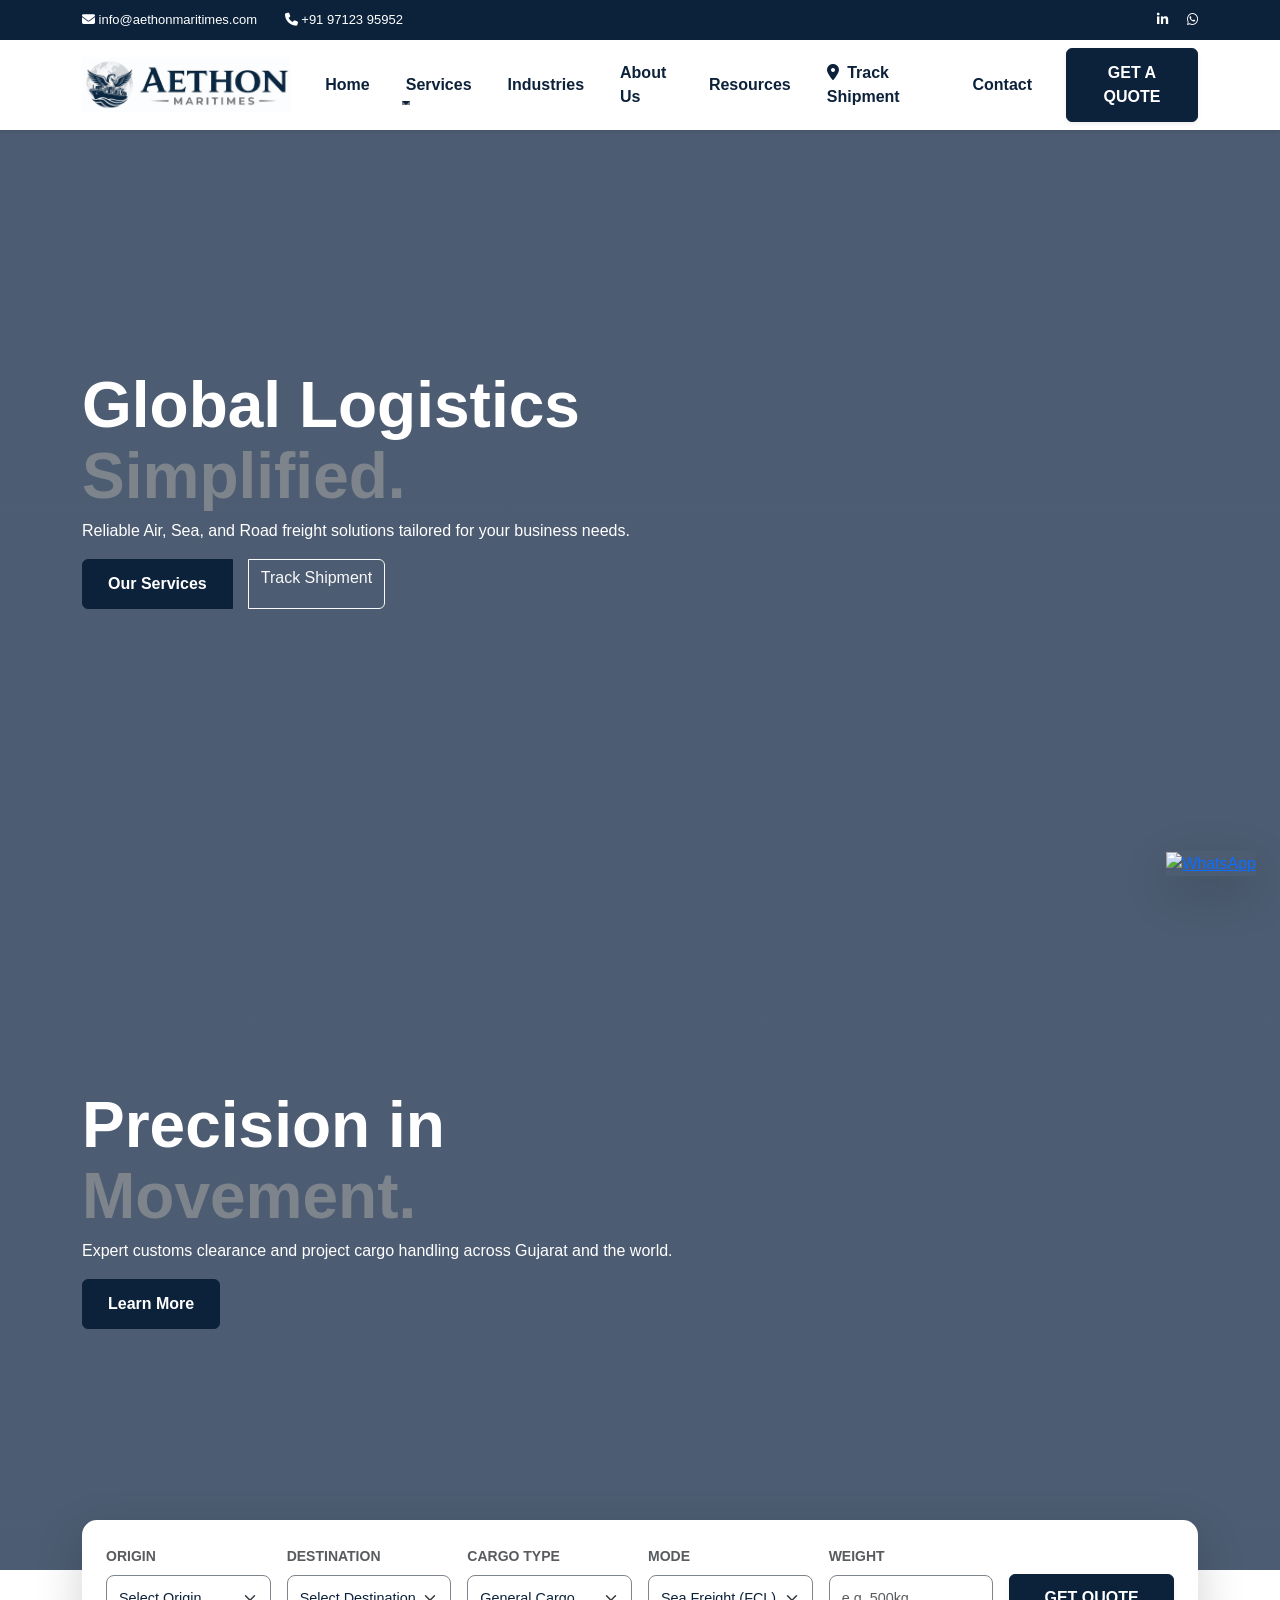
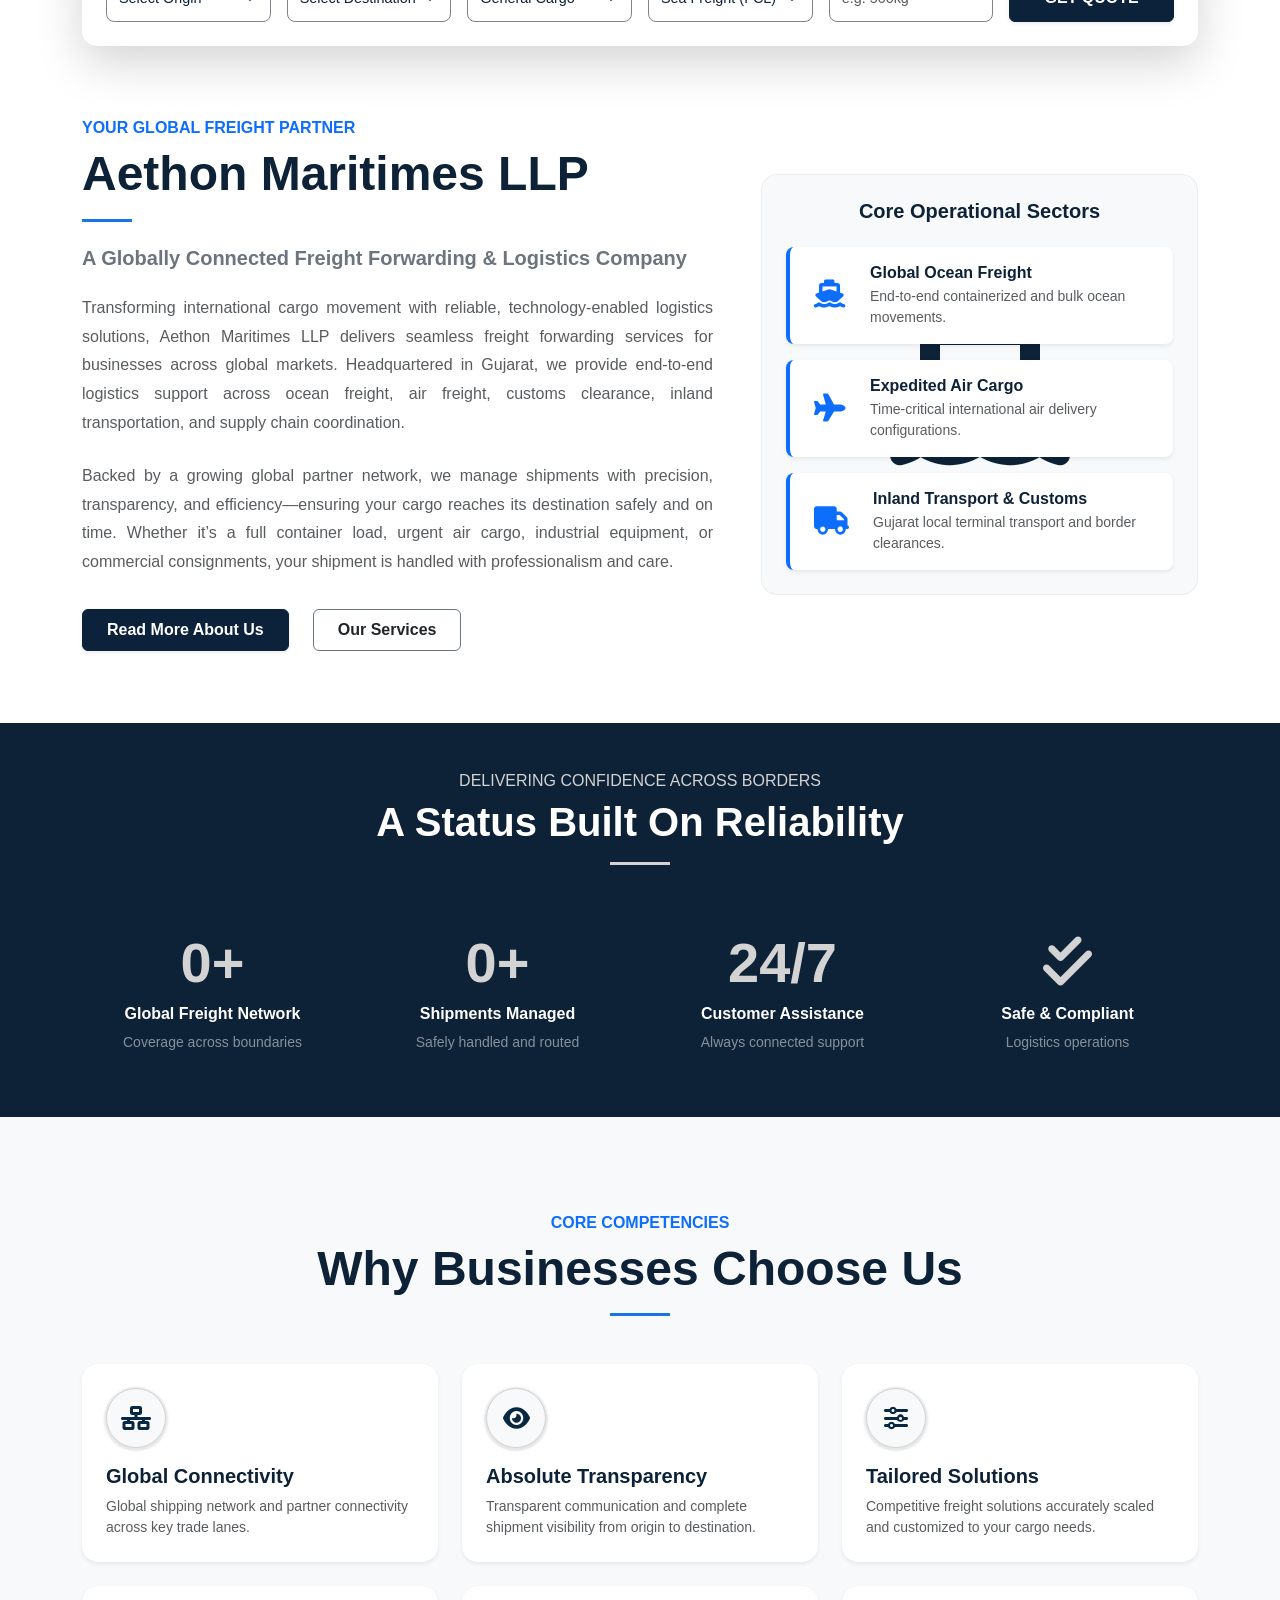
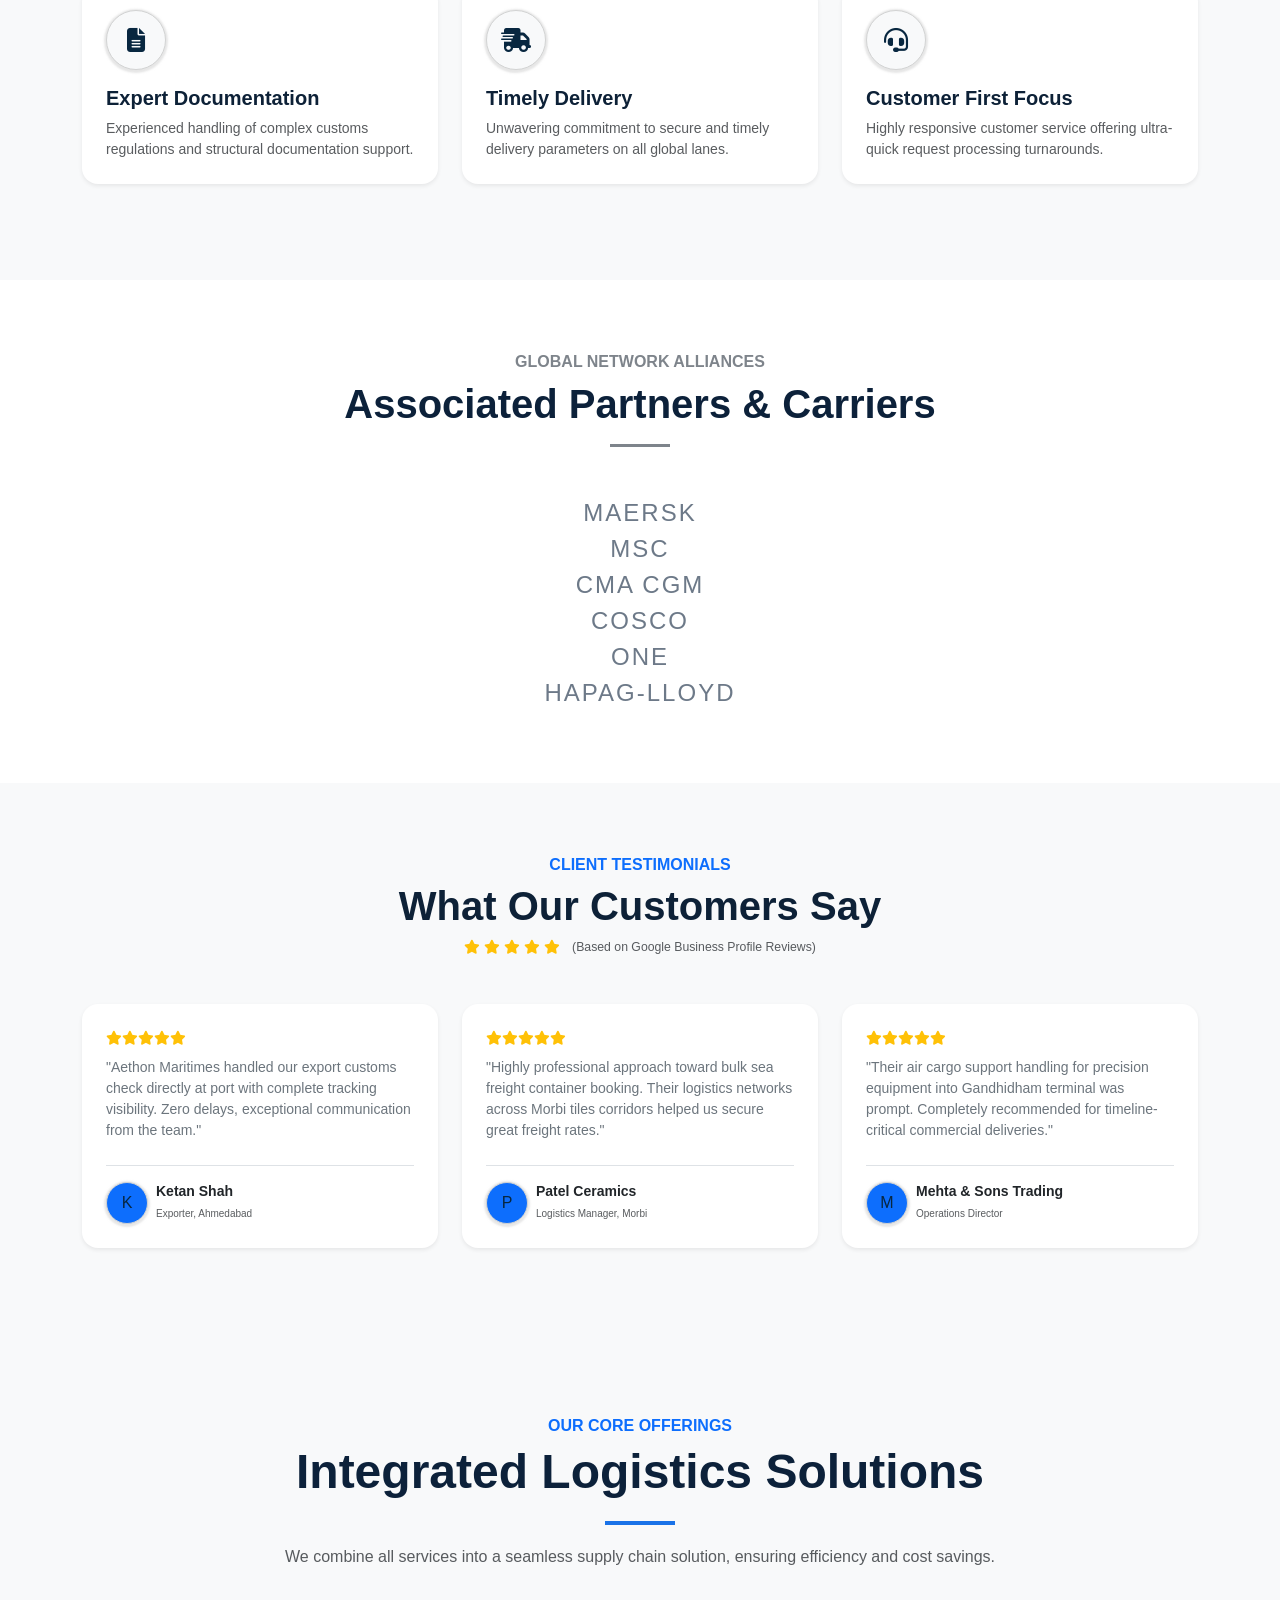
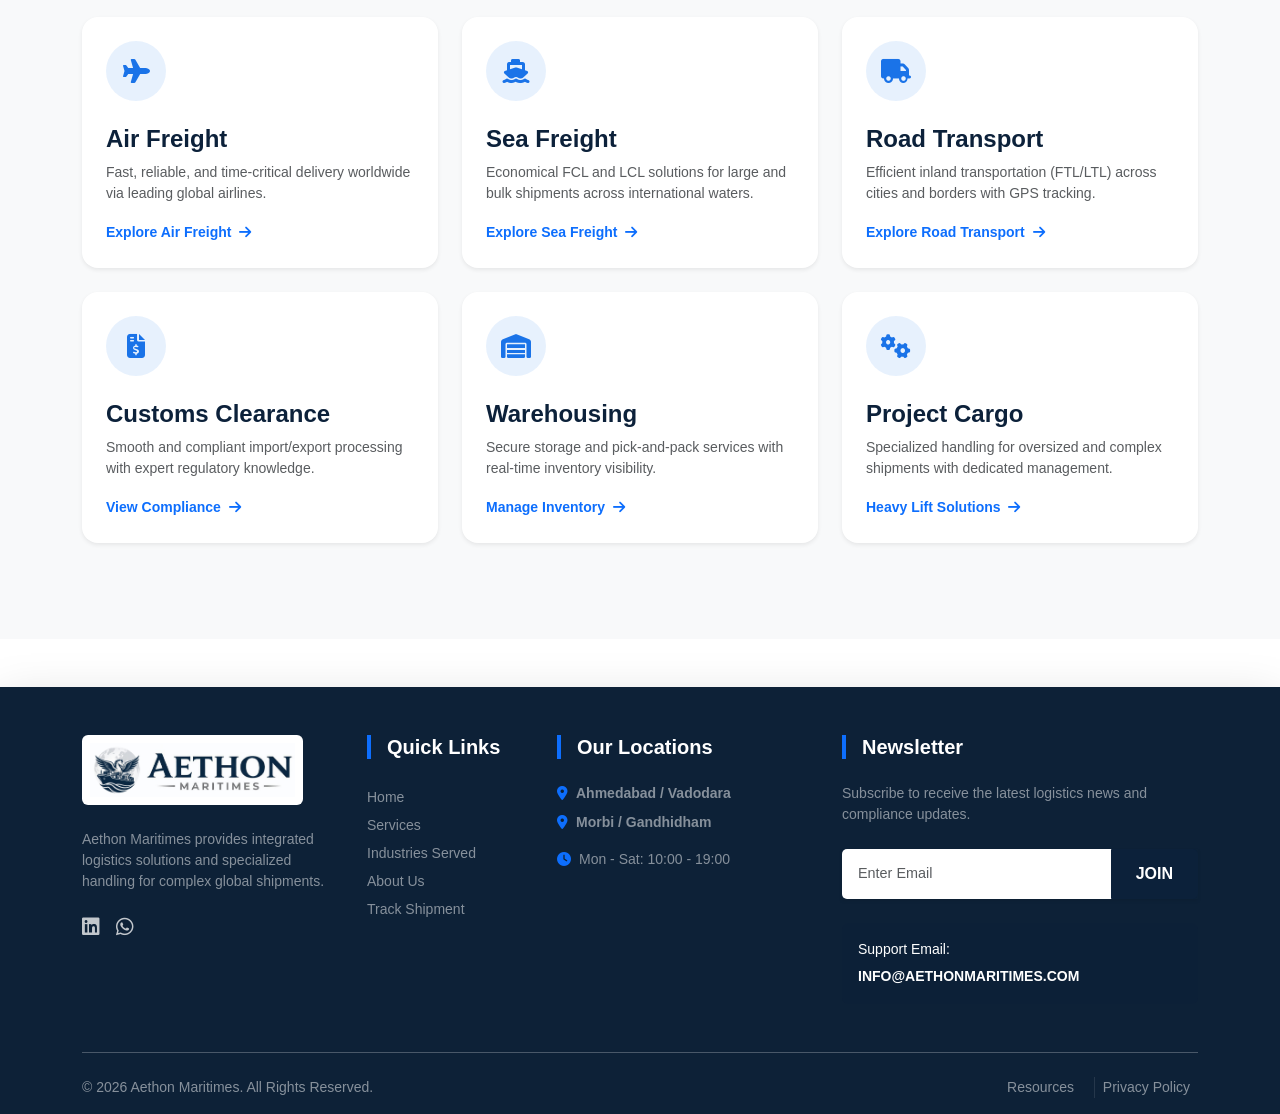
==== index.html @ 22e65f31 "commit" ====
<!DOCTYPE html>
<html lang="en">
<head>
    <meta charset="UTF-8">
    <meta name="viewport" content="width=device-width, initial-scale=1.0">
    <title>Aethon Maritimes | Global Freight & Logistics Excellence</title>
    
    <link href="https://cdn.jsdelivr.net/npm/bootstrap@5.3.0/dist/css/bootstrap.min.css" rel="stylesheet">
    <link rel="stylesheet" href="https://cdnjs.cloudflare.com/ajax/libs/animate.css/4.1.1/animate.min.css"/>
    <link rel="stylesheet" href="https://cdnjs.cloudflare.com/ajax/libs/font-awesome/6.4.0/css/all.min.css">
    <link rel="stylesheet" type="text/css" href="https://cdn.jsdelivr.net/npm/slick-carousel@1.8.1/slick/slick.css"/>
    <link rel="stylesheet" type="text/css" href="https://cdn.jsdelivr.net/npm/slick-carousel@1.8.1/slick/slick-theme.css"/>
    <link rel="stylesheet" href="css/style.css">
</head>
<body>

    <div class="top-bar d-none d-lg-block">
        <div class="container d-flex justify-content-between align-items-center">
            <div class="contact-info">
                <span><i class="fas fa-envelope"></i> info@aethonmaritimes.com</span>
                <span class="ms-4"><i class="fas fa-phone"></i> +91 97123 95952</span>
            </div>
            <div class="social-links">
                <a href="#"><i class="fab fa-linkedin-in"></i></a>
                <a href="#"><i class="fab fa-whatsapp"></i></a>
            </div>
        </div>
    </div>

    <nav class="navbar navbar-expand-lg navbar-light bg-white sticky-top shadow-sm">
    <div class="container">
        <a class="navbar-brand" href="index.html">
            <img src="images/logo.png" alt="Aethon Maritimes Logo" style="height: 55px;">
        </a>

        <button class="navbar-toggler border-0" type="button" data-bs-toggle="collapse" data-bs-target="#aethonNavbar">
            <span class="navbar-toggler-icon"></span>
        </button>

        <div class="collapse navbar-collapse" id="aethonNavbar">
            <ul class="navbar-nav ms-auto align-items-center">
                <li class="nav-item">
                    <a class="nav-link active fw-bold" href="index.html">Home</a>
                </li>
                
                <li class="nav-item dropdown">
                    <a class="nav-link dropdown-toggle fw-bold" href="services.html" id="servicesDrop" role="button" data-bs-toggle="dropdown">
                        Services
                    </a>
                    <ul class="dropdown-menu border-0 shadow-sm">
                        <li><a class="dropdown-item" href="services.html#air">Air Freight</a></li>
                        <li><a class="dropdown-item" href="services.html#sea">Sea Freight</a></li>
                        <li><a class="dropdown-item" href="services.html#road">Road Transport</a></li>
                        <li><a class="dropdown-item" href="services.html#customs">Customs Clearance</a></li>
                        <li><a class="dropdown-item" href="services.html#warehouse">Warehousing</a></li>
                    </ul>
                </li>

                <li class="nav-item">
                    <a class="nav-link fw-bold" href="industries.html">Industries</a>
                </li>

                <li class="nav-item">
                    <a class="nav-link fw-bold" href="about.html">About Us</a>
                </li>

                <li class="nav-item">
                    <a class="nav-link fw-bold" href="resources.html">Resources</a>
                </li>

                <li class="nav-item">
                    <a class="nav-link fw-bold text-primary" href="track.html">
                        <i class="fas fa-map-marker-alt me-1"></i> Track Shipment
                    </a>
                </li>

                <li class="nav-item">
                    <a class="nav-link fw-bold" href="contact.html">Contact</a>
                </li>

                <li class="nav-item ms-lg-3">
                    <a class="btn btn-primary px-4 fw-bold shadow-sm" href="quote.html">
                        GET A QUOTE
                    </a>
                </li>
            </ul>
        </div>
    </div>
    </nav>

    <div class="hero-slider">
        <div class="slide" style="background-image: linear-gradient(rgba(1, 23, 54, 0.7), rgba(1, 23, 54, 0.7)), url('https://images.unsplash.com/photo-1494412519320-aa613dfb7738?q=80&w=2070');">
            <div class="container h-100 d-flex align-items-center">
                <div class="hero-content text-white">
                    <h1 class="animate__animated animate__fadeInDown">Global Logistics <br><span class="text-accent">Simplified.</span></h1>
                    <p class="animate__animated animate__fadeInUp animate__delay-1s">Reliable Air, Sea, and Road freight solutions tailored for your business needs.</p>
                    <div class="btn-group animate__animated animate__fadeInUp animate__delay-2s">
                        <a href="#services" class="btn btn-primary me-3">Our Services</a>
                        <a href="#" class="btn btn-outline-light">Track Shipment</a>
                    </div>
                </div>
            </div>
        </div>
        <div class="slide" style="background-image: linear-gradient(rgba(1, 23, 54, 0.7), rgba(1, 23, 54, 0.7)), url('https://images.unsplash.com/photo-1578575437130-527eed3abbec?q=80&w=2070');">
            <div class="container h-100 d-flex align-items-center">
                <div class="hero-content text-white">
                    <h1>Precision in <br><span class="text-accent">Movement.</span></h1>
                    <p>Expert customs clearance and project cargo handling across Gujarat and the world.</p>
                    <a href="#" class="btn btn-primary">Learn More</a>
                </div>
            </div>
        </div>
    </div>

    <!-- Quick Quote Section -->
   <section class="quick-quote-section" style="margin-top: -50px; position: relative; z-index: 10;">
    <div class="container">
        <div class="card border-0 shadow-lg p-4" style="border-radius: 15px; background: #fff;">
            <form action="quote.html" method="GET">
                <div class="row g-3 align-items-end">
                    
                    <div class="col-md-2">
                        <label class="form-label small fw-bold text-uppercase text-muted">Origin</label>
                        <select class="form-select shadow-none" name="origin" required>
                            <option value="" disabled selected>Select Origin</option>
                            <option value="Mundra Port">Mundra Port (INMUN) - Gujarat</option>
                            <option value="Kandla Port">Kandla Port (INKAN) - Gujarat</option>
                            <option value="Ahmedabad ICD">Ahmedabad ICD (INAMD) - Gujarat</option>
                            <option value="Morbi Corridor">Morbi Tiling Corridor - Gujarat</option>
                            <option value="Vadodara ICD">Vadodara ICD (INBRC) - Gujarat</option>
                            <option value="Hazira Port">Hazira Port (INHZR) - Surat</option>
                            <option value="Pipavav Port">Pipavav Port (INPAV) - Rajula</option>
                            <option value="Nhava Sheva">Nhava Sheva / JNPT (INNSA) - Mumbai</option>
                            <option value="Chennai Port">Chennai Port (INMAA) - Tamil Nadu</option>
                            <option value="Kolkata Port">Kolkata Port (INCCU) - West Bengal</option>
                            <option value="Delhi ICD">Delhi ICD (INDLI) - Tughlakabad</option>
                            <option value="Port of Rotterdam">Port of Rotterdam (NLRTM) - Netherlands</option>
                            <option value="Port of Hamburg">Port of Hamburg (DEHAM) - Germany</option>
                            <option value="Port of Singapore">Port of Singapore (SGSIN) - Singapore</option>
                            <option value="Port of Shanghai">Port of Shanghai (CNSHA) - China</option>
                            <option value="Jebel Ali Port">Jebel Ali Port (AEJEA) - Dubai UAE</option>
                            <option value="Port of New York">Port of New York (USNYC) - United States</option>
                            <option value="Port of Felixstowe">Port of Felixstowe (GBFXT) - United Kingdom</option>
                            <option value="Port of Antwerp">Port of Antwerp (BEANR) - Belgium</option>
                        </select>
                    </div>

                    <div class="col-md-2">
                        <label class="form-label small fw-bold text-uppercase text-muted">Destination</label>
                        <select class="form-select shadow-none" name="destination" required>
                            <option value="" disabled selected>Select Destination</option>
                            <option value="Mundra Port">Mundra Port (INMUN) - Gujarat</option>
                            <option value="Kandla Port">Kandla Port (INKAN) - Gujarat</option>
                            <option value="Ahmedabad ICD">Ahmedabad ICD (INAMD) - Gujarat</option>
                            <option value="Morbi Corridor">Morbi Tiling Corridor - Gujarat</option>
                            <option value="Vadodara ICD">Vadodara ICD (INBRC) - Gujarat</option>
                            <option value="Hazira Port">Hazira Port (INHZR) - Surat</option>
                            <option value="Pipavav Port">Pipavav Port (INPAV) - Rajula</option>
                            <option value="Nhava Sheva">Nhava Sheva / JNPT (INNSA) - Mumbai</option>
                            <option value="Chennai Port">Chennai Port (INMAA) - Tamil Nadu</option>
                            <option value="Kolkata Port">Kolkata Port (INCCU) - West Bengal</option>
                            <option value="Delhi ICD">Delhi ICD (INDLI) - Tughlakabad</option>
                            <option value="Port of Rotterdam">Port of Rotterdam (NLRTM) - Netherlands</option>
                            <option value="Port of Hamburg">Port of Hamburg (DEHAM) - Germany</option>
                            <option value="Port of Singapore">Port of Singapore (SGSIN) - Singapore</option>
                            <option value="Port of Shanghai">Port of Shanghai (CNSHA) - China</option>
                            <option value="Jebel Ali Port">Jebel Ali Port (AEJEA) - Dubai UAE</option>
                            <option value="Port of New York">Port of New York (USNYC) - United States</option>
                            <option value="Port of Felixstowe">Port of Felixstowe (GBFXT) - United Kingdom</option>
                            <option value="Port of Antwerp">Port of Antwerp (BEANR) - Belgium</option>
                        </select>
                    </div>

                    <div class="col-md-2">
                        <label class="form-label small fw-bold text-uppercase text-muted">Cargo Type</label>
                        <select class="form-select shadow-none" name="cargo_type" required>
                            <option value="General Cargo" selected>General Cargo</option>
                            <option value="Chemicals / Hazardous">Chemicals / Hazardous</option>
                            <option value="Pharmaceuticals (Cold Chain)">Pharmaceuticals (Cold Chain)</option>
                            <option value="Automotive / Parts">Automotive / Parts</option>
                            <option value="Textiles & Apparel">Textiles & Apparel</option>
                            <option value="Industrial Machinery">Industrial Machinery</option>
                        </select>
                    </div>

                    <div class="col-md-2">
                        <label class="form-label small fw-bold text-uppercase text-muted">Mode</label>
                        <select class="form-select shadow-none" name="mode" required>
                            <option value="Air Freight">Air Freight</option>
                            <option value="Sea Freight (FCL)" selected>Sea Freight (FCL)</option>
                            <option value="Sea Freight (LCL)">Sea Freight (LCL)</option>
                            <option value="Road Transport">Road Transport</option>
                            <option value="Project Cargo">Project Cargo</option>
                            <option value="Door-to-Door Delivery">Door-to-Door Delivery</option>
                        </select>
                    </div>

                    <div class="col-md-2">
                        <label class="form-label small fw-bold text-uppercase text-muted">Weight</label>
                        <input type="text" class="form-control shadow-none" name="weight" placeholder="e.g. 500kg">
                    </div>

                    <div class="col-md-2">
                        <button type="submit" class="btn btn-primary w-100 fw-bold py-2 shadow-sm my-get-btn">GET QUOTE</button>
                    </div>

                </div>
            </form>
        </div>
    </div>
</section>

    <!-- Small story about company -->
    <section class="py-5 bg-white overflow-hidden">
<div class="container py-4">
    <div class="row align-items-center g-5">
        
        <div class="col-lg-7 animate__animated animate__fadeInLeft">
            <div class="mb-4">
                <h6 class="text-primary fw-bold text-uppercase tracking-wider">Your Global Freight Partner</h6>
                <h2 class="display-5 fw-bold mt-2 mb-3" style="color: #0d2137;">Aethon Maritimes LLP</h2>
                <div style="width: 50px; height: 3px; background: #1a73e8;"></div>
            </div>
            
            <h5 class="fw-semibold text-secondary mb-4 leading-relaxed">
                A Globally Connected Freight Forwarding & Logistics Company
            </h5>
            
            <p class="text-muted mb-4" style="text-align: justify; line-height: 1.8;">
                Transforming international cargo movement with reliable, technology-enabled logistics solutions, Aethon Maritimes LLP delivers seamless freight forwarding services for businesses across global markets. Headquartered in Gujarat, we provide end-to-end logistics support across ocean freight, air freight, customs clearance, inland transportation, and supply chain coordination.
            </p>
            
            <p class="text-muted mb-4" style="text-align: justify; line-height: 1.8;">
                Backed by a growing global partner network, we manage shipments with precision, transparency, and efficiency—ensuring your cargo reaches its destination safely and on time. Whether it’s a full container load, urgent air cargo, industrial equipment, or commercial consignments, your shipment is handled with professionalism and care.
            </p>
            
            <div class="d-flex gap-4 mt-4 pt-2">
                <a href="about.html" class="btn btn-primary px-4 py-2 fw-bold shadow-sm">Read More About Us</a>
                <a href="services.html" class="btn btn-outline-secondary px-4 py-2 fw-bold text-dark border-secondary hover-bg-light">Our Services</a>
            </div>
        </div>

        <div class="col-lg-5 animate__animated animate__fadeInRight">
            <div class="position-relative p-4 rounded-4 overflow-hidden" style="background-color: #f8f9fa; border: 1px solid rgba(13,33,55,0.05); min-height: 380px; z-index: 1;">
                
                <div class="position-absolute top-50 start-50 translate-middle opacity-5 w-100 text-center" style="z-index: -1; pointer-events: none; line-height: 1;">
                    <i class="fas fa-ship" style="font-size: 10rem; color: #0d2137;"></i>
                </div>
                
                <h5 class="fw-bold mb-4 text-center" style="color: #0d2137; position: relative; z-index: 2;">Core Operational Sectors</h5>
                
                <div class="d-flex align-items-center p-3 mb-3 bg-white rounded-3 shadow-sm border-start border-4 border-primary transition-hover" style="position: relative; z-index: 2;">
                    <div class="fs-3 text-primary me-3 px-2"><i class="fas fa-ship"></i></div>
                    <div>
                        <h6 class="fw-bold mb-1" style="color: #0d2137;">Global Ocean Freight</h6>
                        <p class="small text-muted mb-0">End-to-end containerized and bulk ocean movements.</p>
                    </div>
                </div>

                <div class="d-flex align-items-center p-3 mb-3 bg-white rounded-3 shadow-sm border-start border-4 border-primary transition-hover" style="position: relative; z-index: 2;">
                    <div class="fs-3 text-primary me-3 px-2"><i class="fas fa-plane"></i></div>
                    <div>
                        <h6 class="fw-bold mb-1" style="color: #0d2137;">Expedited Air Cargo</h6>
                        <p class="small text-muted mb-0">Time-critical international air delivery configurations.</p>
                    </div>
                </div>

                <div class="d-flex align-items-center p-3 bg-white rounded-3 shadow-sm border-start border-4 border-primary transition-hover" style="position: relative; z-index: 2;">
                    <div class="fs-3 text-primary me-3 px-2"><i class="fas fa-truck"></i></div>
                    <div>
                        <h6 class="fw-bold mb-1" style="color: #0d2137;">Inland Transport & Customs</h6>
                        <p class="small text-muted mb-0">Gujarat local terminal transport and border clearances.</p>
                    </div>
                </div>

            </div>
        </div>

    </div>
</div>
    </section>

    <!-- Stats Section -->
    <section class="py-5 text-white" style="background-color: #0d2137 !important;">
        <div class="container">
            <div class="text-center mb-5">
                <h6 class="text-uppercase tracking-wider font-weight-bold" style="color: #d3d3d3 !important;">Delivering Confidence Across Borders</h6>
                <h2 class="display-6 fw-bold text-white">A Status Built On Reliability</h2>
                <div class="mx-auto mt-3" style="width: 60px; height: 3px; background: #d3d3d3;"></div>
            </div>

            <div class="row text-center g-4">
                <div class="col-md-3 col-sm-6">
                    <div class="p-3">
                        <div class="display-4 fw-bold mb-2" style="color: #d3d3d3;">
                            <span class="counter-value" data-target="150">0</span>+
                        </div>
                        <h6 class="fw-bold mb-2 text-white">Global Freight Network</h6>
                        <p class="small text-white-50 mb-0">Coverage across boundaries</p>
                    </div>
                </div>

                <div class="col-md-3 col-sm-6">
                    <div class="p-3">
                        <div class="display-4 fw-bold mb-2" style="color: #d3d3d3;">
                            <span class="counter-value" data-target="500">0</span>+
                        </div>
                        <h6 class="fw-bold mb-2 text-white">Shipments Managed</h6>
                        <p class="small text-white-50 mb-0">Safely handled and routed</p>
                    </div>
                </div>

                <div class="col-md-3 col-sm-6">
                    <div class="p-3">
                        <div class="display-4 fw-bold mb-2" style="color: #d3d3d3;">24/7</div>
                        <h6 class="fw-bold mb-2 text-white">Customer Assistance</h6>
                        <p class="small text-white-50 mb-0">Always connected support</p>
                    </div>
                </div>

                <div class="col-md-3 col-sm-6">
                    <div class="p-3">
                        <div class="display-4 fw-bold mb-2" style="color: #d3d3d3;"><i class="fas fa-check-double"></i></div>
                        <h6 class="fw-bold mb-2 text-white">Safe & Compliant</h6>
                        <p class="small text-white-50 mb-0">Logistics operations</p>
                    </div>
                </div>
            </div>
        </div>
    </section>

    <!-- Core Competencies -->
    <section class="py-5 bg-light">
        <div class="container py-5">
            <div class="text-center mb-5">
                <h6 class="text-primary fw-bold text-uppercase tracking-wider">Core Competencies</h6>
                <h2 class="display-5 fw-bold" style="color: #0d2137;">Why Businesses Choose Us</h2>
                <div class="mx-auto mt-3" style="width: 60px; height: 3px; background: #1a73e8;"></div>
            </div>
            <div class="row g-4">
                <div class="col-md-4">
                    <div class="p-4 bg-white rounded-4 shadow-sm border-0 h-100 transition-hover">
                        <div class="icon-circle mb-3 text-primary bg-light d-inline-flex p-3 rounded-circle"><i class="fas fa-network-wired fa-xl"></i></div>
                        <h5 class="fw-bold mb-2" style="color: #0d2137;">Global Connectivity</h5>
                        <p class="text-muted small mb-0">Global shipping network and partner connectivity across key trade lanes.</p>
                    </div>
                </div>
                <div class="col-md-4">
                    <div class="p-4 bg-white rounded-4 shadow-sm border-0 h-100 transition-hover">
                        <div class="icon-circle mb-3 text-primary bg-light d-inline-flex p-3 rounded-circle"><i class="fas fa-eye fa-xl"></i></div>
                        <h5 class="fw-bold mb-2" style="color: #0d2137;">Absolute Transparency</h5>
                        <p class="text-muted small mb-0">Transparent communication and complete shipment visibility from origin to destination.</p>
                    </div>
                </div>
                <div class="col-md-4">
                    <div class="p-4 bg-white rounded-4 shadow-sm border-0 h-100 transition-hover">
                        <div class="icon-circle mb-3 text-primary bg-light d-inline-flex p-3 rounded-circle"><i class="fas fa-sliders-h fa-xl"></i></div>
                        <h5 class="fw-bold mb-2" style="color: #0d2137;">Tailored Solutions</h5>
                        <p class="text-muted small mb-0">Competitive freight solutions accurately scaled and customized to your cargo needs.</p>
                    </div>
                </div>
                <div class="col-md-4">
                    <div class="p-4 bg-white rounded-4 shadow-sm border-0 h-100 transition-hover">
                        <div class="icon-circle mb-3 text-primary bg-light d-inline-flex p-3 rounded-circle"><i class="fas fa-file-alt fa-xl"></i></div>
                        <h5 class="fw-bold mb-2" style="color: #0d2137;">Expert Documentation</h5>
                        <p class="text-muted small mb-0">Experienced handling of complex customs regulations and structural documentation support.</p>
                    </div>
                </div>
                <div class="col-md-4">
                    <div class="p-4 bg-white rounded-4 shadow-sm border-0 h-100 transition-hover">
                        <div class="icon-circle mb-3 text-primary bg-light d-inline-flex p-3 rounded-circle"><i class="fas fa-shipping-fast fa-xl"></i></div>
                        <h5 class="fw-bold mb-2" style="color: #0d2137;">Timely Delivery</h5>
                        <p class="text-muted small mb-0">Unwavering commitment to secure and timely delivery parameters on all global lanes.</p>
                    </div>
                </div>
                <div class="col-md-4">
                    <div class="p-4 bg-white rounded-4 shadow-sm border-0 h-100 transition-hover">
                        <div class="icon-circle mb-3 text-primary bg-light d-inline-flex p-3 rounded-circle"><i class="fas fa-headset fa-xl"></i></div>
                        <h5 class="fw-bold mb-2" style="color: #0d2137;">Customer First Focus</h5>
                        <p class="text-muted small mb-0">Highly responsive customer service offering ultra-quick request processing turnarounds.</p>
                    </div>
                </div>
            </div>
        </div>
    </section>

    <!-- Associated Partners & Carriers -->
    <section class="py-5" style="background-color: var(--white);">
    <div class="container py-4">
        
        <div class="text-center mb-5">
            <h6 class="text-uppercase tracking-wider fw-bold" style="color: var(--brand-slate) !important;">Global Network Alliances</h6>
            <h2 class="display-6 fw-bold" style="color: var(--brand-navy);">Associated Partners & Carriers</h2>
            <div class="mx-auto mt-3" style="width: 60px; height: 3px; background: var(--brand-slate);"></div>
        </div>

        <div class="partner-slider mt-4">
            <div class="mx-4 text-center font-weight-bold" style="font-size: 1.5rem; letter-spacing: 2px; color: var(--brand-navy); opacity: 0.6;">MAERSK</div>
            <div class="mx-4 text-center font-weight-bold" style="font-size: 1.5rem; letter-spacing: 2px; color: var(--brand-navy); opacity: 0.6;">MSC</div>
            <div class="mx-4 text-center font-weight-bold" style="font-size: 1.5rem; letter-spacing: 2px; color: var(--brand-navy); opacity: 0.6;">CMA CGM</div>
            <div class="mx-4 text-center font-weight-bold" style="font-size: 1.5rem; letter-spacing: 2px; color: var(--brand-navy); opacity: 0.6;">COSCO</div>
            <div class="mx-4 text-center font-weight-bold" style="font-size: 1.5rem; letter-spacing: 2px; color: var(--brand-navy); opacity: 0.6;">ONE</div>
            <div class="mx-4 text-center font-weight-bold" style="font-size: 1.5rem; letter-spacing: 2px; color: var(--brand-navy); opacity: 0.6;">HAPAG-LLOYD</div>
        </div>

    </div>
</section>

    <!-- What Our Customers Say -->
    <section class="py-5 bg-light">
        <div class="container py-4">
            <div class="text-center mb-5">
                <h6 class="text-primary fw-bold text-uppercase tracking-wider">Client Testimonials</h6>
                <h2 class="display-6 fw-bold" style="color: #0d2137;">What Our Customers Say</h2>
                <div class="d-flex justify-content-center align-items-center mt-2 small text-warning gap-1">
                    <i class="fas fa-star"></i><i class="fas fa-star"></i><i class="fas fa-star"></i><i class="fas fa-star"></i><i class="fas fa-star"></i>
                    <span class="text-muted ms-2 small">(Based on Google Business Profile Reviews)</span>
                </div>
            </div>
            <div class="row g-4">
                <div class="col-md-4">
                    <div class="p-4 bg-white border-0 shadow-sm rounded-4 h-100 d-flex flex-column justify-content-between">
                        <div>
                            <div class="text-warning mb-2 small"><i class="fas fa-star"></i><i class="fas fa-star"></i><i class="fas fa-star"></i><i class="fas fa-star"></i><i class="fas fa-star"></i></div>
                            <p class="text-secondary small mb-3 italic">"Aethon Maritimes handled our export customs check directly at port with complete tracking visibility. Zero delays, exceptional communication from the team."</p>
                        </div>
                        <div class="d-flex align-items-center gap-2 mt-2 pt-3 border-top">
                            <div class="bg-primary text-white rounded-circle d-flex align-items-center justify-content-center font-bold text-xs" style="width: 32px; height: 32px;">K</div>
                            <div>
                                <h6 class="mb-0 small fw-bold text-dark">Ketan Shah</h6>
                                <span class="text-muted" style="font-size: 10px;">Exporter, Ahmedabad</span>
                            </div>
                        </div>
                    </div>
                </div>
                <div class="col-md-4">
                    <div class="p-4 bg-white border-0 shadow-sm rounded-4 h-100 d-flex flex-column justify-content-between">
                        <div>
                            <div class="text-warning mb-2 small"><i class="fas fa-star"></i><i class="fas fa-star"></i><i class="fas fa-star"></i><i class="fas fa-star"></i><i class="fas fa-star"></i></div>
                            <p class="text-secondary small mb-3 italic">"Highly professional approach toward bulk sea freight container booking. Their logistics networks across Morbi tiles corridors helped us secure great freight rates."</p>
                        </div>
                        <div class="d-flex align-items-center gap-2 mt-2 pt-3 border-top">
                            <div class="bg-primary text-white rounded-circle d-flex align-items-center justify-content-center font-bold text-xs" style="width: 32px; height: 32px;">P</div>
                            <div>
                                <h6 class="mb-0 small fw-bold text-dark">Patel Ceramics</h6>
                                <span class="text-muted" style="font-size: 10px;">Logistics Manager, Morbi</span>
                            </div>
                        </div>
                    </div>
                </div>
                <div class="col-md-4">
                    <div class="p-4 bg-white border-0 shadow-sm rounded-4 h-100 d-flex flex-column justify-content-between">
                        <div>
                            <div class="text-warning mb-2 small"><i class="fas fa-star"></i><i class="fas fa-star"></i><i class="fas fa-star"></i><i class="fas fa-star"></i><i class="fas fa-star"></i></div>
                            <p class="text-secondary small mb-3 italic">"Their air cargo support handling for precision equipment into Gandhidham terminal was prompt. Completely recommended for timeline-critical commercial deliveries."</p>
                        </div>
                        <div class="d-flex align-items-center gap-2 mt-2 pt-3 border-top">
                            <div class="bg-primary text-white rounded-circle d-flex align-items-center justify-content-center font-bold text-xs" style="width: 32px; height: 32px;">M</div>
                            <div>
                                <h6 class="mb-0 small fw-bold text-dark">Mehta & Sons Trading</h6>
                                <span class="text-muted" style="font-size: 10px;">Operations Director</span>
                            </div>
                        </div>
                    </div>
                </div>
            </div>
        </div>
    </section>

    <!-- Services section below -->
    <section id="services" class="py-5" style="background-color: #f8f9fa;">
    <div class="container py-5">
        <div class="text-center mb-5 animate__animated animate__fadeIn">
            <h6 class="text-primary fw-bold text-uppercase tracking-wider">Our Core Offerings</h6>
            <h2 class="display-5 fw-bold">Integrated Logistics Solutions</h2>
            <div style="width: 70px; height: 4px; background: #1a73e8; margin: 20px auto;"></div>
            <p class="text-muted max-w-700 mx-auto">We combine all services into a seamless supply chain solution, ensuring efficiency and cost savings.</p>
        </div>

        <div class="row g-4">
            <div class="col-lg-4 col-md-6 animate__animated animate__fadeInUp">
                <div class="service-card h-100 p-4 bg-white rounded-4 shadow-sm border-0">
                    <div class="icon-circle mb-4" style="width: 60px; height: 60px; background: rgba(26,115,232,0.1); color: #1a73e8; border-radius: 50%; display: flex; align-items: center; justify-content: center; font-size: 24px;">
                        <i class="fas fa-plane"></i>
                    </div>
                    <h4 class="fw-bold">Air Freight</h4>
                    <p class="text-muted small">Fast, reliable, and time-critical delivery worldwide via leading global airlines.</p>
                    <a href="services.html#air" class="text-primary fw-bold text-decoration-none small">Explore Air Freight <i class="fas fa-arrow-right ms-1"></i></a>
                </div>
            </div>

            <div class="col-lg-4 col-md-6 animate__animated animate__fadeInUp" style="animation-delay: 0.1s;">
                <div class="service-card h-100 p-4 bg-white rounded-4 shadow-sm border-0">
                    <div class="icon-circle mb-4" style="width: 60px; height: 60px; background: rgba(26,115,232,0.1); color: #1a73e8; border-radius: 50%; display: flex; align-items: center; justify-content: center; font-size: 24px;">
                        <i class="fas fa-ship"></i>
                    </div>
                    <h4 class="fw-bold">Sea Freight</h4>
                    <p class="text-muted small">Economical FCL and LCL solutions for large and bulk shipments across international waters.</p>
                    <a href="services.html#sea" class="text-primary fw-bold text-decoration-none small">Explore Sea Freight <i class="fas fa-arrow-right ms-1"></i></a>
                </div>
            </div>

            <div class="col-lg-4 col-md-6 animate__animated animate__fadeInUp" style="animation-delay: 0.2s;">
                <div class="service-card h-100 p-4 bg-white rounded-4 shadow-sm border-0">
                    <div class="icon-circle mb-4" style="width: 60px; height: 60px; background: rgba(26,115,232,0.1); color: #1a73e8; border-radius: 50%; display: flex; align-items: center; justify-content: center; font-size: 24px;">
                        <i class="fas fa-truck"></i>
                    </div>
                    <h4 class="fw-bold">Road Transport</h4>
                    <p class="text-muted small">Efficient inland transportation (FTL/LTL) across cities and borders with GPS tracking.</p>
                    <a href="services.html#road" class="text-primary fw-bold text-decoration-none small">Explore Road Transport <i class="fas fa-arrow-right ms-1"></i></a>
                </div>
            </div>

            <div class="col-lg-4 col-md-6 animate__animated animate__fadeInUp">
                <div class="service-card h-100 p-4 bg-white rounded-4 shadow-sm border-0">
                    <div class="icon-circle mb-4" style="width: 60px; height: 60px; background: rgba(26,115,232,0.1); color: #1a73e8; border-radius: 50%; display: flex; align-items: center; justify-content: center; font-size: 24px;">
                        <i class="fas fa-file-invoice-dollar"></i>
                    </div>
                    <h4 class="fw-bold">Customs Clearance</h4>
                    <p class="text-muted small">Smooth and compliant import/export processing with expert regulatory knowledge.</p>
                    <a href="services.html#customs" class="text-primary fw-bold text-decoration-none small">View Compliance <i class="fas fa-arrow-right ms-1"></i></a>
                </div>
            </div>

            <div class="col-lg-4 col-md-6 animate__animated animate__fadeInUp" style="animation-delay: 0.1s;">
                <div class="service-card h-100 p-4 bg-white rounded-4 shadow-sm border-0">
                    <div class="icon-circle mb-4" style="width: 60px; height: 60px; background: rgba(26,115,232,0.1); color: #1a73e8; border-radius: 50%; display: flex; align-items: center; justify-content: center; font-size: 24px;">
                        <i class="fas fa-warehouse"></i>
                    </div>
                    <h4 class="fw-bold">Warehousing</h4>
                    <p class="text-muted small">Secure storage and pick-and-pack services with real-time inventory visibility.</p>
                    <a href="services.html#warehouse" class="text-primary fw-bold text-decoration-none small">Manage Inventory <i class="fas fa-arrow-right ms-1"></i></a>
                </div>
            </div>

            <div class="col-lg-4 col-md-6 animate__animated animate__fadeInUp" style="animation-delay: 0.2s;">
                <div class="service-card h-100 p-4 bg-white rounded-4 shadow-sm border-0">
                    <div class="icon-circle mb-4" style="width: 60px; height: 60px; background: rgba(26,115,232,0.1); color: #1a73e8; border-radius: 50%; display: flex; align-items: center; justify-content: center; font-size: 24px;">
                        <i class="fas fa-cogs"></i>
                    </div>
                    <h4 class="fw-bold">Project Cargo</h4>
                    <p class="text-muted small">Specialized handling for oversized and complex shipments with dedicated management.</p>
                    <a href="services.html#project" class="text-primary fw-bold text-decoration-none small">Heavy Lift Solutions <i class="fas fa-arrow-right ms-1"></i></a>
                </div>
            </div>
        </div>
    </div>
    </section>

    <!-- Footer section below -->
    <footer class="bg-dark text-white pt-5 pb-3 mt-5 shadow-lg" style="background-color: #0d2137 !important;">
    <div class="container">
        <div class="row g-4">
            <div class="col-lg-3 col-md-6 mb-4">
                <img src="images/logo.png" alt="Aethon Maritimes Logo" style="height: 70px;" class="mb-4 bg-white p-2 rounded">
                <p class="small text-white-50">
                    Aethon Maritimes provides integrated logistics solutions and specialized handling for complex global shipments.
                </p>
                <div class="d-flex gap-3 mt-4">
                    <a href="#" class="text-white opacity-75 hover-opacity-100"><i class="fab fa-linkedin fa-lg"></i></a>
                    <a href="https://wa.me/919712395952" class="text-white opacity-75 hover-opacity-100"><i class="fab fa-whatsapp fa-lg"></i></a>
                </div>
            </div>

            <div class="col-lg-2 col-md-6 mb-4">
                <h5 class="fw-bold mb-4 border-start border-primary border-4 ps-3">Quick Links</h5>
                <ul class="list-unstyled lh-lg small text-white-50">
                    <li><a href="index.html" class="text-decoration-none text-reset hover-primary">Home</a></li>
                    <li><a href="services.html" class="text-decoration-none text-reset hover-primary">Services</a></li>
                    <li><a href="industries.html" class="text-decoration-none text-reset hover-primary">Industries Served</a></li>
                    <li><a href="about.html" class="text-decoration-none text-reset hover-primary">About Us</a></li>
                    <li><a href="track.html" class="text-decoration-none text-reset hover-primary text-info">Track Shipment</a></li>
                </ul>
            </div>

            <div class="col-lg-3 col-md-6 mb-4">
                <h5 class="fw-bold mb-4 border-start border-primary border-4 ps-3">Our Locations</h5>
                <div class="text-white-50 small">
                    <p class="mb-2"><i class="fas fa-map-marker-alt text-primary me-2"></i><strong>Ahmedabad / Vadodara</strong></p> 
                    <p class="mb-2"><i class="fas fa-map-marker-alt text-primary me-2"></i><strong>Morbi / Gandhidham</strong></p> 
                    <p class="mt-3"><i class="fas fa-clock text-primary me-2"></i>Mon - Sat: 10:00 - 19:00</p> 
                </div>
            </div>

            <div class="col-lg-4 col-md-6 mb-4">
                <h5 class="fw-bold mb-4 border-start border-primary border-4 ps-3">Newsletter</h5> 
                <p class="small text-white-50 mb-4">Subscribe to receive the latest logistics news and compliance updates.</p>
                <div class="input-group mb-4 shadow-sm">
                    <input type="email" class="form-control border-0 px-3" placeholder="Enter Email" style="border-radius: 5px 0 0 5px;">
                    <button class="btn btn-primary fw-bold px-4" style="border-radius: 0 5px 5px 0;">JOIN</button>
                </div>
                <div class="contact-box p-3 rounded bg-white bg-opacity-10">
                    <p class="mb-1 small">Support Email:</p>
                    <a href="mailto:INFO@AETHONMARITIMES.COM" class="text-white text-decoration-none fw-bold small">INFO@AETHONMARITIMES.COM</a> 
                </div>
            </div>
        </div>

        <hr class="my-4 opacity-10">

        <div class="row align-items-center">
            <div class="col-md-6 text-center text-md-start">
                <p class="small text-white-50 mb-0">&copy; 2026 Aethon Maritimes. All Rights Reserved.</p>
            </div>
            <div class="col-md-6 text-center text-md-end">
                <ul class="list-inline mb-0 small">
                    <li class="list-inline-item px-2"><a href="resources.html" class="text-white-50 text-decoration-none">Resources</a></li>
                    <li class="list-inline-item px-2 border-start border-white border-opacity-10"><a href="#" class="text-white-50 text-decoration-none">Privacy Policy</a></li>
                </ul>
            </div>
        </div>
    </div>
    </footer>
    
    <a href="https://wa.me/919712395952" class="position-fixed bottom-0 end-0 m-4 shadow-lg" style="z-index: 100;">
        <img src="https://upload.wikimedia.org/wikipedia/commons/6/6b/WhatsApp.svg" alt="WhatsApp" width="60">
    </a>

    <script src="https://code.jquery.com/jquery-3.6.0.min.js"></script>
    <script src="https://cdn.jsdelivr.net/npm/bootstrap@5.3.0/dist/js/bootstrap.bundle.min.js"></script>
    <script type="text/javascript" src="https://cdn.jsdelivr.net/npm/slick-carousel@1.8.1/slick/slick.min.js"></script>
    <script src="js/script.js"></script>

</body>
</html>
---- css/style.css ----
/* =========================================================================
   STRICT 3-COLOR BRAND PALETTE SYSTEM
   ========================================================================= */
:root {
    --brand-navy: #0c213a;   /* Primary Color: From Logo Main Title & Ship */
    --brand-slate: #7e848b;  /* Accent Color: From Logo Subtitle 'MARITIMES' */
    --brand-light: #f4f6f8;  /* Background Tint: From Logo Subtle Globe Continents */
    --pure-white: #ffffff;   /* Content System Base Layer Only */
    --section-padding: 80px 0;
}

/* =========================================================================
   GLOBAL FOUNDATION SETUP
   ========================================================================= */
body {
    font-family: 'Roboto', sans-serif;
    color: var(--brand-navy);
    background-color: var(--pure-white);
    overflow-x: hidden;
}

html {
    scroll-behavior: smooth;
}

/* Sleek Scrollbar Themed with Logo Colors */
::-webkit-scrollbar {
    width: 10px;
}
::-webkit-scrollbar-track {
    background: var(--brand-light);
}
::-webkit-scrollbar-thumb {
    background: var(--brand-navy);
    border-radius: 5px;
}
::-webkit-scrollbar-thumb:hover {
    background: var(--brand-slate); 
}

/* =========================================================================
   TOP COMMUNICATION BAR
   ========================================================================= */
.top-bar {
    background: var(--brand-navy);
    color: var(--pure-white);
    padding: 10px 0;
    font-size: 13px;
}

.top-bar .social-links a {
    color: var(--pure-white);
    margin-left: 15px;
    transition: opacity 0.3s ease;
}

.top-bar .social-links a:hover {
    opacity: 0.8;
}

/* =========================================================================
   NAVIGATION LINK STYLING
   ========================================================================= */
.navbar-brand img {
    transition: transform 0.3s ease;
}

.nav-link {
    font-weight: 600;
    color: var(--brand-navy) !important;
    margin: 0 10px;
    position: relative;
}

.nav-link::after {
    content: '';
    position: absolute;
    width: 0; 
    height: 2px;
    bottom: 0; 
    left: 0;
    background: var(--brand-slate);
    transition: width 0.3s ease;
}

.nav-link:hover::after {
    width: 100%;
}

/* =========================================================================
   PRIMARY BUTTON ACTIONS (NO GENERIC BLUE)
   ========================================================================= */
.btn-primary {
    background-color: var(--brand-navy) !important;
    border: 1px solid var(--brand-navy) !important;
    color: var(--pure-white) !important;
    padding: 12px 25px;
    border-radius: 6px;
    font-weight: 700;
    transition: all 0.3s ease !important;
}

.btn-primary:hover {
    background-color: var(--brand-slate) !important;
    border-color: var(--brand-slate) !important;
    transform: translateY(-2px);
    box-shadow: 0 8px 20px rgba(12, 33, 58, 0.15);
}

/* =========================================================================
   HERO ROTATOR FRAME SYSTEM
   ========================================================================= */
.hero-slider .slide {
    height: 80vh;
    background-size: cover;
    background-position: center;
}

.hero-content h1 {
    font-size: 4rem;
    font-weight: 900;
    line-height: 1.1;
}

.text-accent {
    color: var(--brand-slate) !important;
}

/* =========================================================================
   PREMIUM CONVERSION FORMS
   ========================================================================= */
.form-control, .form-select {
    border: 1px solid var(--brand-slate);
    padding: 0.75rem;
    border-radius: 8px;
    font-size: 0.9rem;
    color: var(--brand-navy);
    transition: all 0.3s ease;
}

.form-control:focus, .form-select:focus {
    border-color: var(--brand-navy);
    box-shadow: 0 0 0 4px rgba(12, 33, 58, 0.1);
    background-color: var(--pure-white);
    outline: none;
}

/* =========================================================================
   SERVICE & INDUSTRY DISPLAY CARDS
   ========================================================================= */
.service-card, .industry-card {
    background: var(--pure-white);
    padding: 40px;
    border: 1px solid rgba(126, 132, 139, 0.15);
    border-radius: 15px;
    box-shadow: 0 10px 30px rgba(12, 33, 58, 0.03);
    transition: all 0.4s ease-in-out;
    border-bottom: 4px solid transparent;
}

.service-card:hover, .industry-card:hover {
    transform: translateY(-10px);
    border-bottom: 4px solid var(--brand-navy);
    box-shadow: 0 15px 35px rgba(12, 33, 58, 0.08);
}

.icon-box, .industry-icon {
    font-size: 40px;
    color: var(--brand-navy);
    margin-bottom: 20px;
}

.divider {
    width: 60px;
    height: 4px;
    background: var(--brand-slate);
    margin-top: 15px;
}

/* =========================================================================
   COMPONENTS: LIVE UTILITY COUNTERS
   ========================================================================= */
.counter-value {
    color: #d3d3d3;
}

/* =========================================================================
   SECTIONS: INTERACTIVE SCROLL-REVEALS
   ========================================================================= */
.reveal { 
    opacity: 0; 
    transition: all 0.6s ease;
}

.services-header, .industry-header {
    background: linear-gradient(rgba(12, 33, 58, 0.85), rgba(12, 33, 58, 0.85)), 
                url('https://images.unsplash.com/photo-1578575437130-527eed3abbec?q=80&w=2070');
    background-size: cover;
    background-position: center;
    color: var(--pure-white);
    padding: 120px 0;
}

.service-img-wrapper {
    position: relative;
    overflow: hidden;
    border-radius: 20px;
    border: 1px solid rgba(126, 132, 139, 0.2);
}

.service-img-wrapper img {
    transition: transform 0.8s ease;
}

.service-img-wrapper:hover img {
    transform: scale(1.05);
}

/* =========================================================================
   STRUCTURAL FOOTER SECTION
   ========================================================================= */
.footer {
    background: var(--brand-light) !important;
    border-top: 1px solid rgba(126, 132, 139, 0.2);
    color: var(--brand-navy);
}

footer a.hover-primary {
    color: var(--brand-navy);
    transition: all 0.3s ease;
}

footer a.hover-primary:hover {
    color: var(--brand-slate) !important;
    padding-left: 5px;
}

.hover-opacity-100:hover {
    opacity: 0.7 !important;
    transform: translateY(-3px);
    transition: all 0.3s ease;
}

.bg-opacity-10 {
    background-color: rgba(12, 33, 58, 0.05) !important;
}

.my-get-btn {
    padding: 11px 15px !important;
}

.rounded-circle {
    width: 60px;
    height: 60px;
    display: flex;
    align-items: center;
    justify-content: center;
    padding: 20px !important;
    color: #082740 !important;
    border: solid 1px #d2d3d3;
    box-shadow: 0px 1px 2px 2px #d3d3d38f;
}
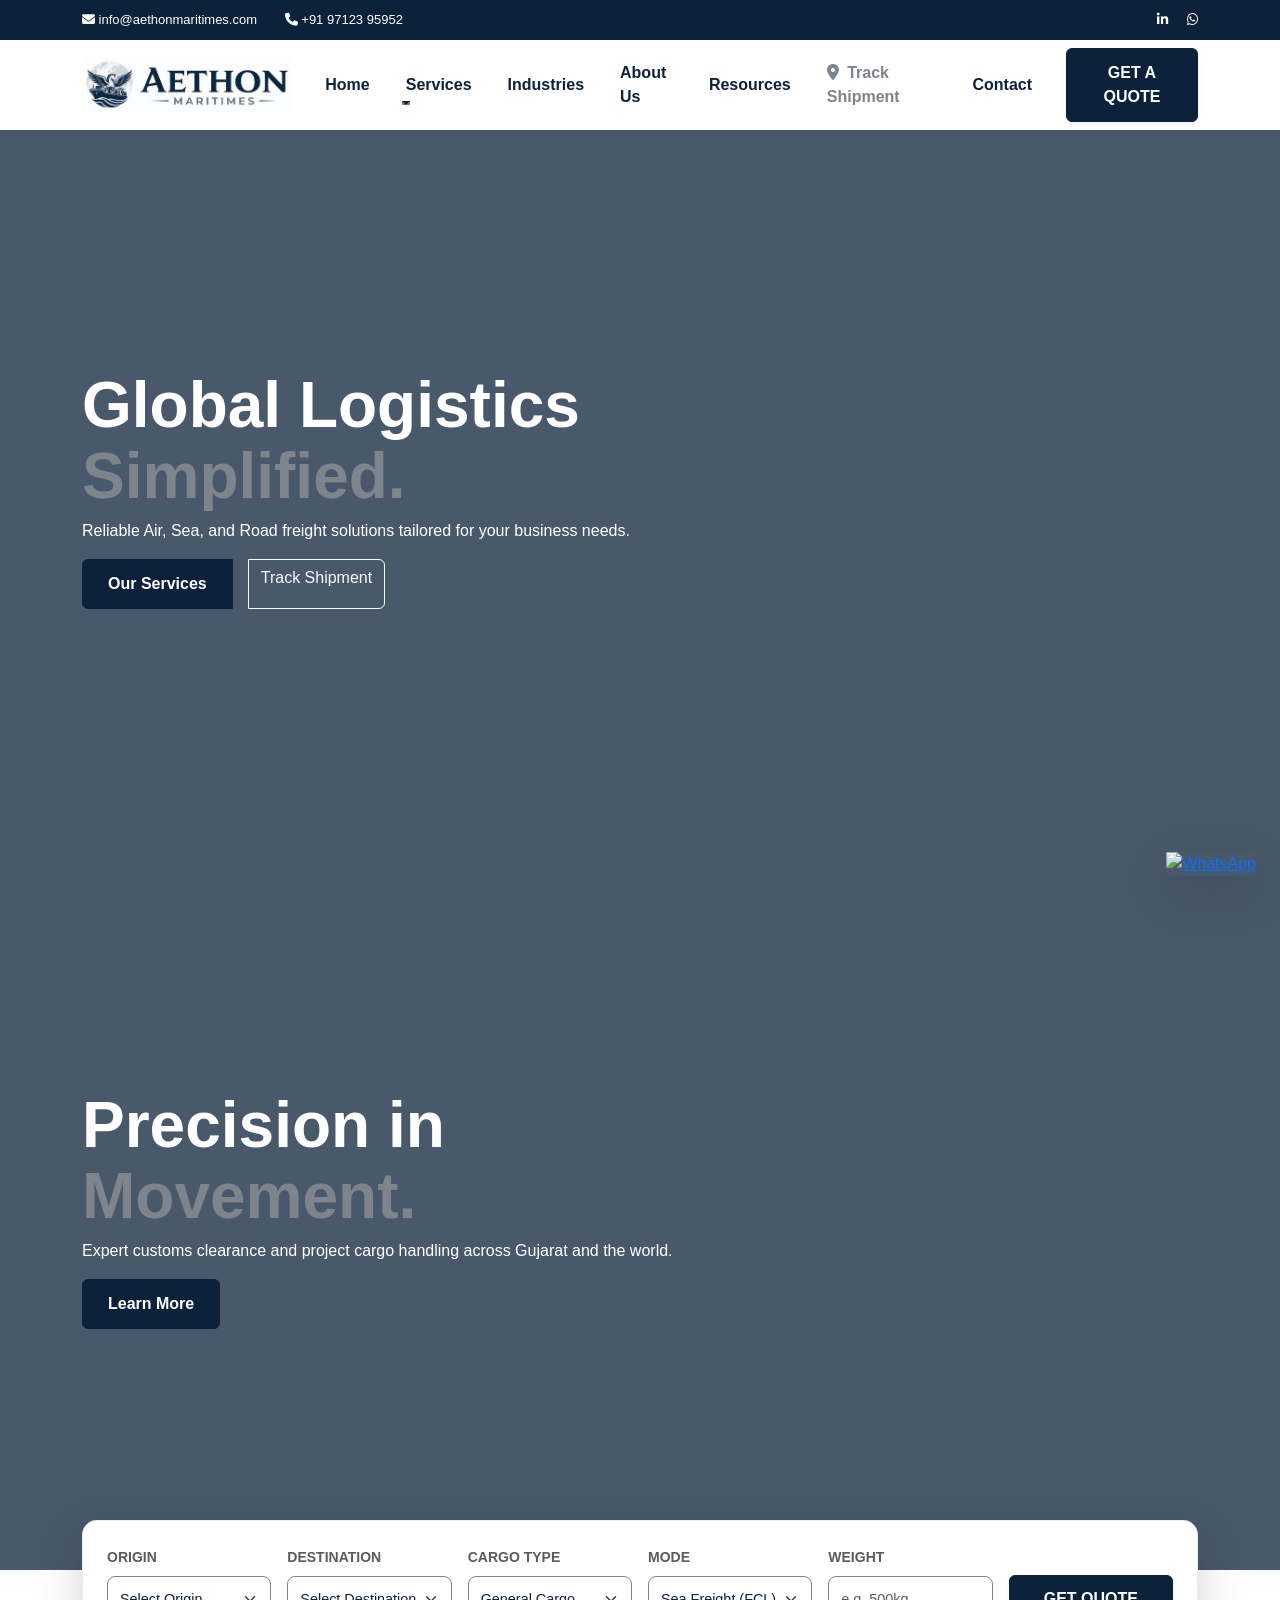
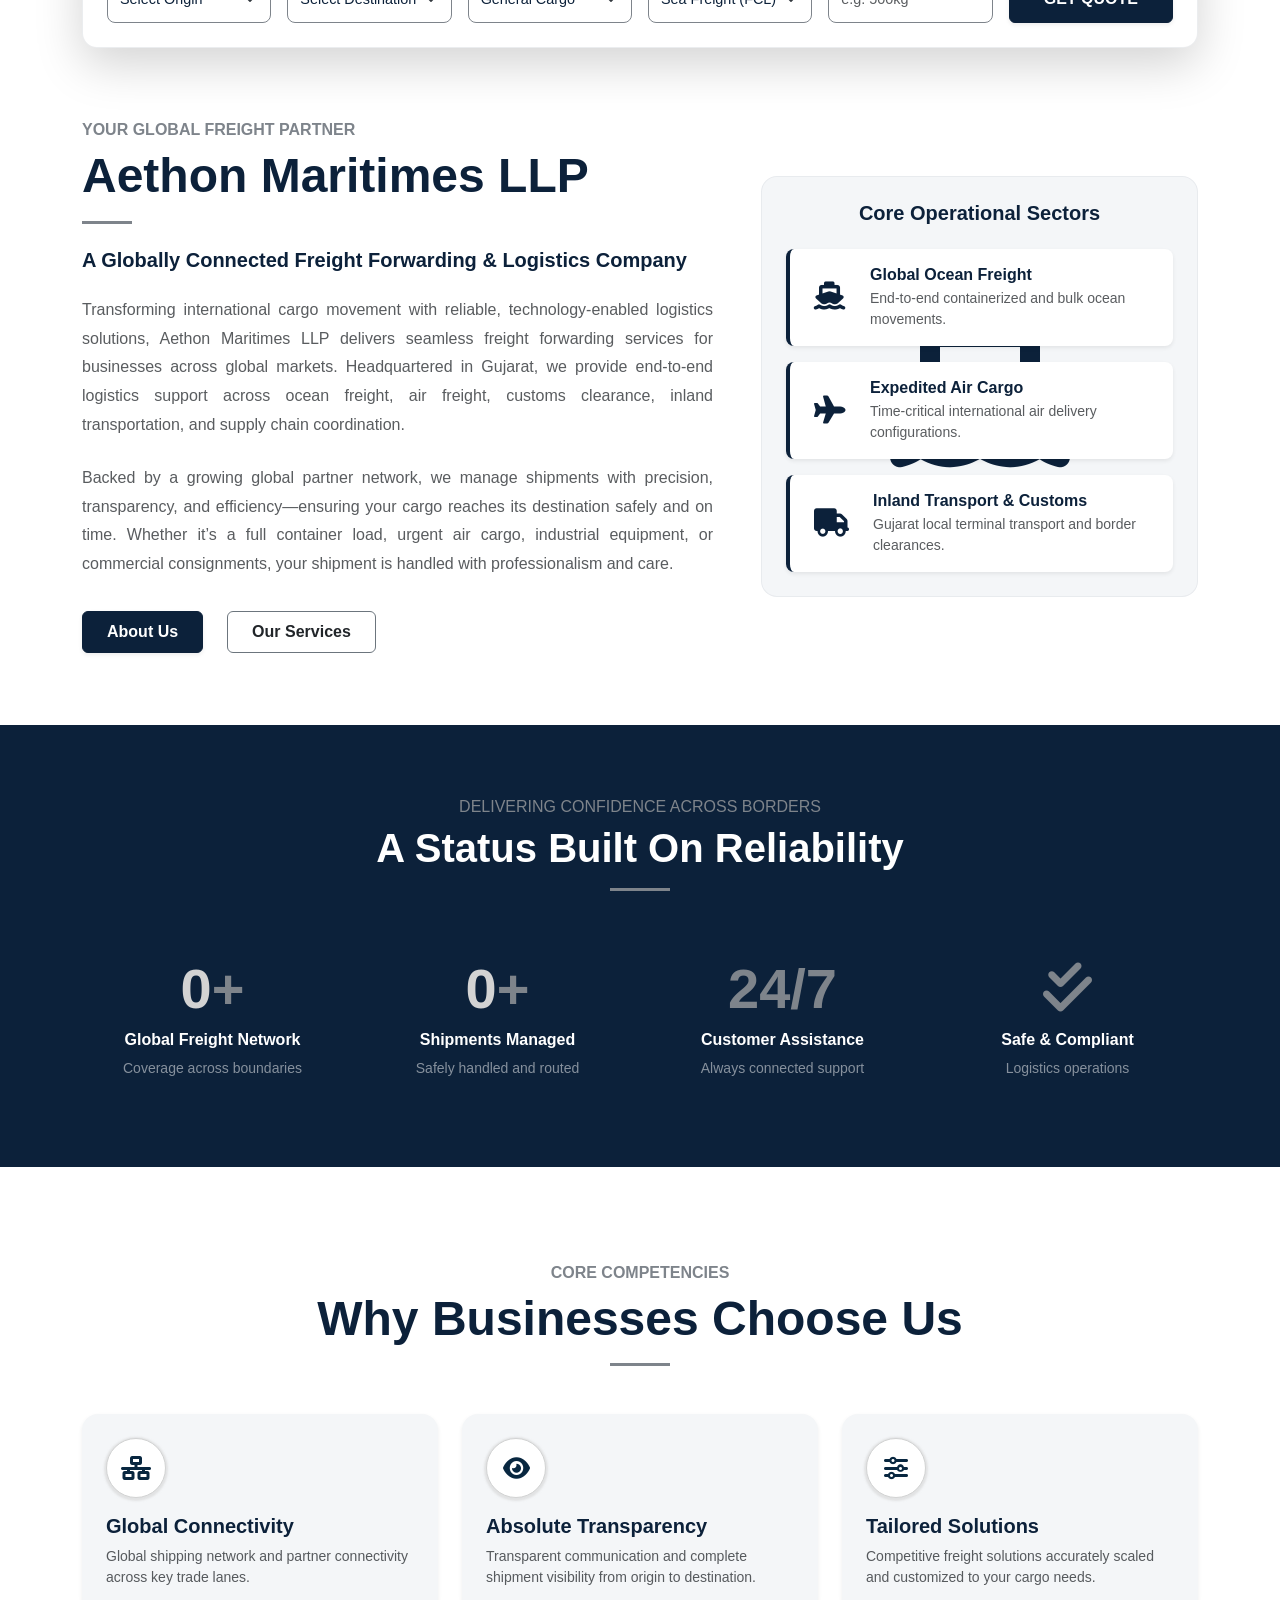
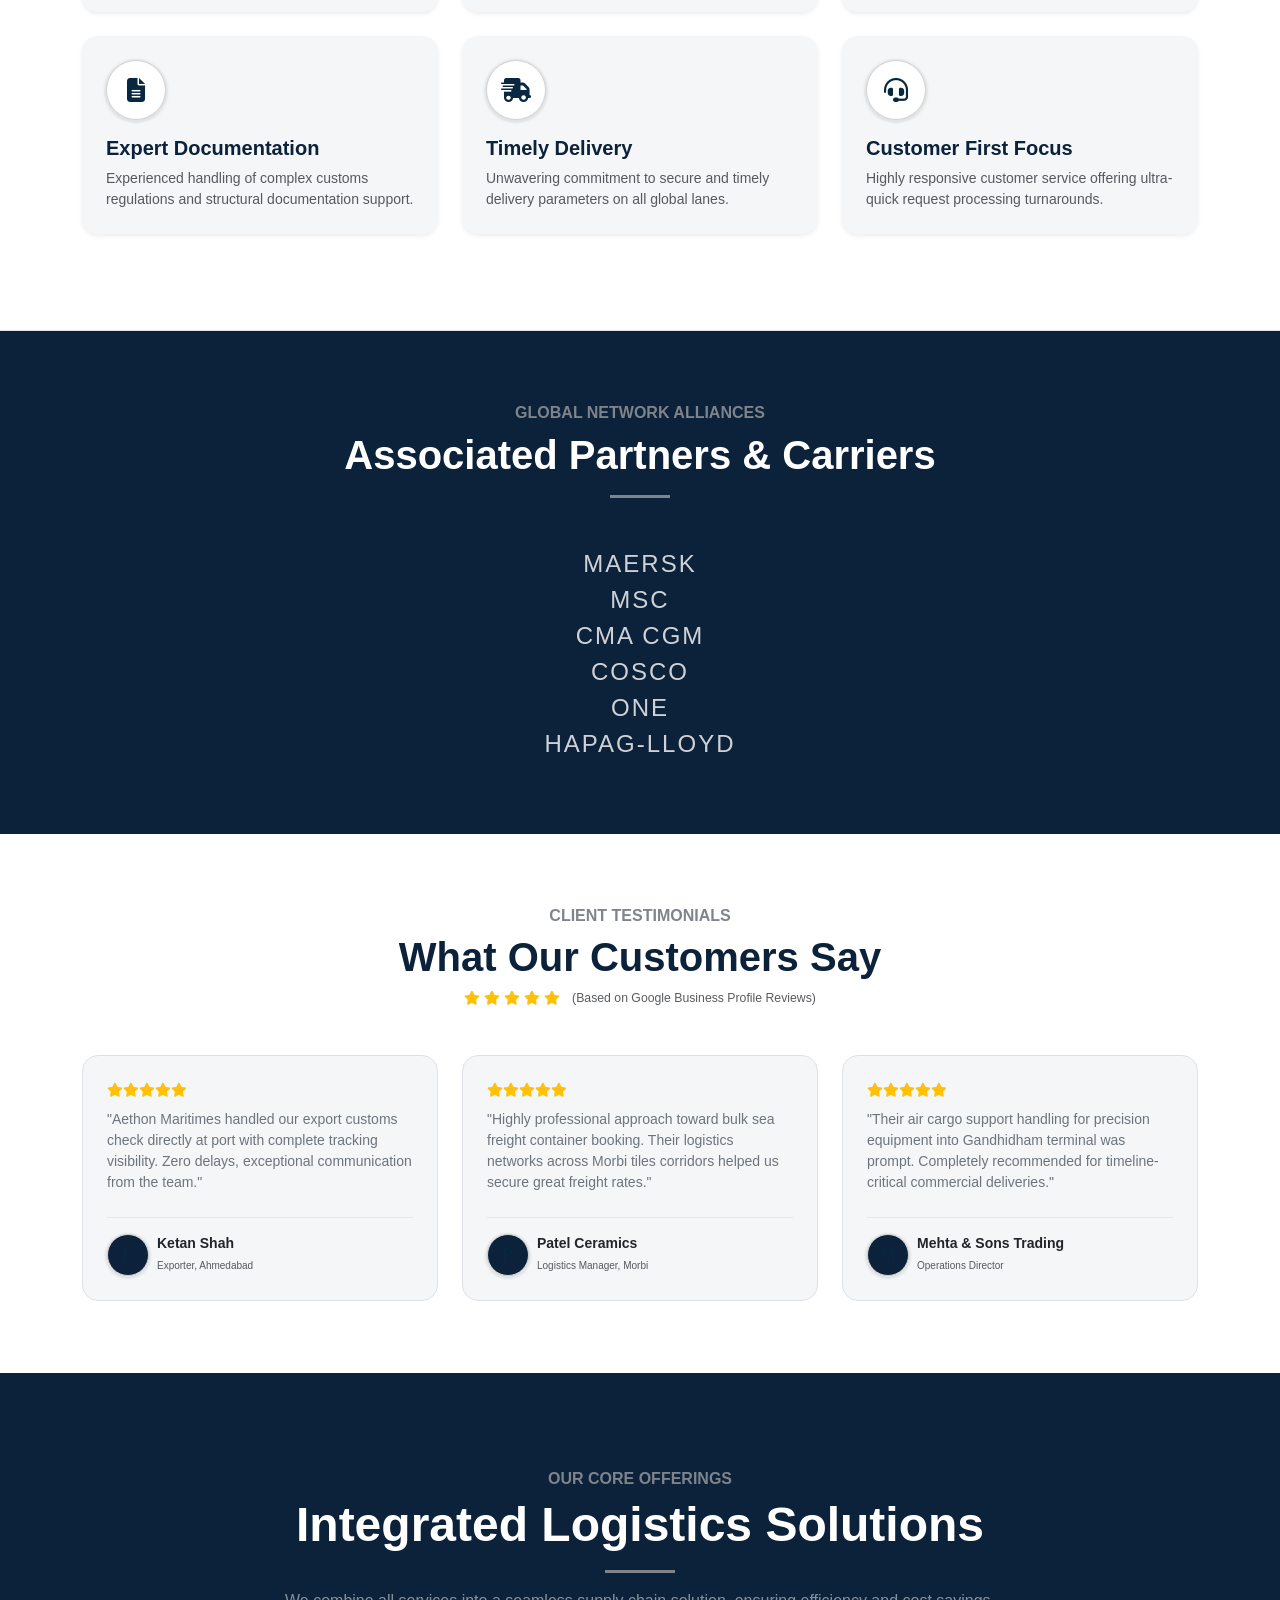
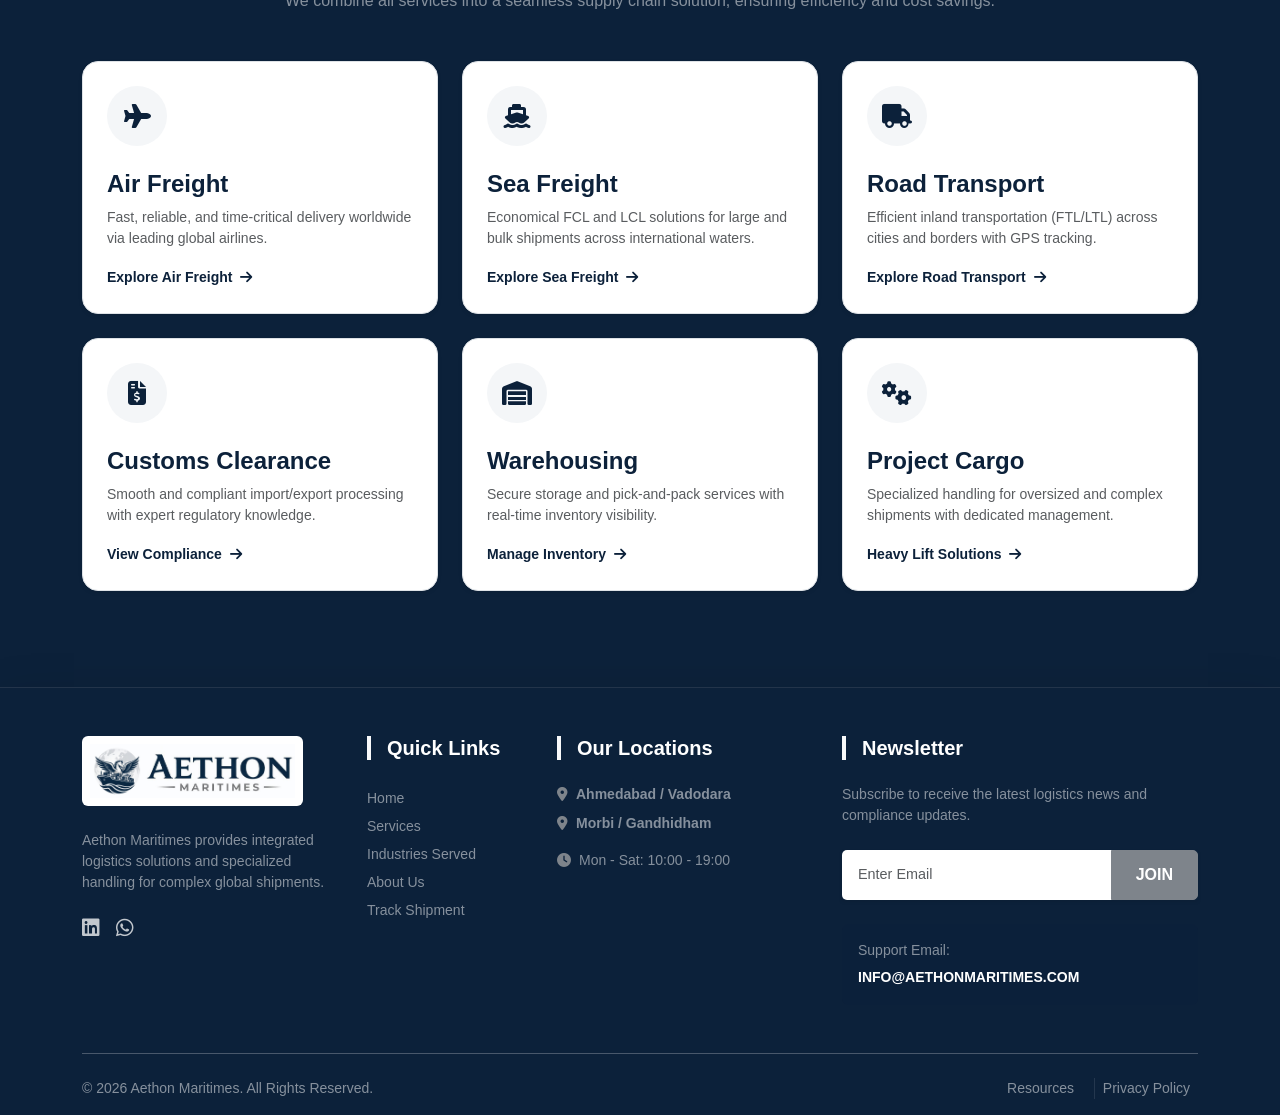
==== commit 64e638e2: "done" ====
--- a/index.html
+++ b/index.html
@@ -11,6 +11,10 @@
     <link rel="stylesheet" type="text/css" href="https://cdn.jsdelivr.net/npm/slick-carousel@1.8.1/slick/slick.css"/>
     <link rel="stylesheet" type="text/css" href="https://cdn.jsdelivr.net/npm/slick-carousel@1.8.1/slick/slick-theme.css"/>
     <link rel="stylesheet" href="css/style.css">
+    <style>
+        /* Reveal class initialization to handle smooth on-scroll entrance animations */
+        .reveal { opacity: 0; }
+    </style>
 </head>
 <body>
 
@@ -69,7 +73,7 @@
                 </li>
 
                 <li class="nav-item">
-                    <a class="nav-link fw-bold text-primary" href="track.html">
+                    <a class="nav-link fw-bold text-accent" href="track.html">
                         <i class="fas fa-map-marker-alt me-1"></i> Track Shipment
                     </a>
                 </li>
@@ -89,210 +93,207 @@
     </nav>
 
     <div class="hero-slider">
-        <div class="slide" style="background-image: linear-gradient(rgba(1, 23, 54, 0.7), rgba(1, 23, 54, 0.7)), url('https://images.unsplash.com/photo-1494412519320-aa613dfb7738?q=80&w=2070');">
+        <div class="slide" style="background-image: linear-gradient(rgba(12, 33, 58, 0.75), rgba(12, 33, 58, 0.75)), url('https://images.unsplash.com/photo-1494412519320-aa613dfb7738?q=80&w=2070');">
             <div class="container h-100 d-flex align-items-center">
                 <div class="hero-content text-white">
-                    <h1 class="animate__animated animate__fadeInDown">Global Logistics <br><span class="text-accent">Simplified.</span></h1>
+                    <h1 class="animate__animated animate__fadeInDown">Global Logistics <br><span style="color: var(--brand-slate) !important;">Simplified.</span></h1>
                     <p class="animate__animated animate__fadeInUp animate__delay-1s">Reliable Air, Sea, and Road freight solutions tailored for your business needs.</p>
                     <div class="btn-group animate__animated animate__fadeInUp animate__delay-2s">
                         <a href="#services" class="btn btn-primary me-3">Our Services</a>
-                        <a href="#" class="btn btn-outline-light">Track Shipment</a>
-                    </div>
-                </div>
-            </div>
-        </div>
-        <div class="slide" style="background-image: linear-gradient(rgba(1, 23, 54, 0.7), rgba(1, 23, 54, 0.7)), url('https://images.unsplash.com/photo-1578575437130-527eed3abbec?q=80&w=2070');">
+                        <a href="track.html" class="btn btn-outline-light">Track Shipment</a>
+                    </div>
+                </div>
+            </div>
+        </div>
+        <div class="slide" style="background-image: linear-gradient(rgba(12, 33, 58, 0.75), rgba(12, 33, 58, 0.75)), url('https://images.unsplash.com/photo-1578575437130-527eed3abbec?q=80&w=2070');">
             <div class="container h-100 d-flex align-items-center">
                 <div class="hero-content text-white">
-                    <h1>Precision in <br><span class="text-accent">Movement.</span></h1>
+                    <h1>Precision in <br><span style="color: var(--brand-slate) !important;">Movement.</span></h1>
                     <p>Expert customs clearance and project cargo handling across Gujarat and the world.</p>
-                    <a href="#" class="btn btn-primary">Learn More</a>
+                    <a href="about.html" class="btn btn-primary">Learn More</a>
                 </div>
             </div>
         </div>
     </div>
 
-    <!-- Quick Quote Section -->
-   <section class="quick-quote-section" style="margin-top: -50px; position: relative; z-index: 10;">
-    <div class="container">
-        <div class="card border-0 shadow-lg p-4" style="border-radius: 15px; background: #fff;">
-            <form action="quote.html" method="GET">
-                <div class="row g-3 align-items-end">
+    <section class="quick-quote-section" style="margin-top: -50px; position: relative; z-index: 10;">
+        <div class="container">
+            <div class="card border-0 shadow-lg p-4" style="border-radius: 15px; background: #fff; border: 1px solid rgba(12, 33, 58, 0.08) !important;">
+                <form action="quote.html" method="GET">
+                    <div class="row g-3 align-items-end">
+                        
+                        <div class="col-md-2">
+                            <label class="form-label small fw-bold text-uppercase text-muted">Origin</label>
+                            <select class="form-select shadow-none" name="origin" required>
+                                <option value="" disabled selected>Select Origin</option>
+                                <option value="Mundra Port">Mundra Port (INMUN) - Gujarat</option>
+                                <option value="Kandla Port">Kandla Port (INKAN) - Gujarat</option>
+                                <option value="Ahmedabad ICD">Ahmedabad ICD (INAMD) - Gujarat</option>
+                                <option value="Morbi Corridor">Morbi Tiling Corridor - Gujarat</option>
+                                <option value="Vadodara ICD">Vadodara ICD (INBRC) - Gujarat</option>
+                                <option value="Hazira Port">Hazira Port (INHZR) - Surat</option>
+                                <option value="Pipavav Port">Pipavav Port (INPAV) - Rajula</option>
+                                <option value="Nhava Sheva">Nhava Sheva / JNPT (INNSA) - Mumbai</option>
+                                <option value="Chennai Port">Chennai Port (INMAA) - Tamil Nadu</option>
+                                <option value="Kolkata Port">Kolkata Port (INCCU) - West Bengal</option>
+                                <option value="Delhi ICD">Delhi ICD (INDLI) - Tughlakabad</option>
+                                <option value="Port of Rotterdam">Port of Rotterdam (NLRTM) - Netherlands</option>
+                                <option value="Port of Hamburg">Port of Hamburg (DEHAM) - Germany</option>
+                                <option value="Port of Singapore">Port of Singapore (SGSIN) - Singapore</option>
+                                <option value="Port of Shanghai">Port of Shanghai (CNSHA) - China</option>
+                                <option value="Jebel Ali Port">Jebel Ali Port (AEJEA) - Dubai UAE</option>
+                                <option value="Port of New York">Port of New York (USNYC) - United States</option>
+                                <option value="Port of Felixstowe">Port of Felixstowe (GBFXT) - United Kingdom</option>
+                                <option value="Port of Antwerp">Port of Antwerp (BEANR) - Belgium</option>
+                            </select>
+                        </div>
+
+                        <div class="col-md-2">
+                            <label class="form-label small fw-bold text-uppercase text-muted">Destination</label>
+                            <select class="form-select shadow-none" name="destination" required>
+                                <option value="" disabled selected>Select Destination</option>
+                                <option value="Mundra Port">Mundra Port (INMUN) - Gujarat</option>
+                                <option value="Kandla Port">Kandla Port (INKAN) - Gujarat</option>
+                                <option value="Ahmedabad ICD">Ahmedabad ICD (INAMD) - Gujarat</option>
+                                <option value="Morbi Corridor">Morbi Tiling Corridor - Gujarat</option>
+                                <option value="Vadodara ICD">Vadodara ICD (INBRC) - Gujarat</option>
+                                <option value="Hazira Port">Hazira Port (INHZR) - Surat</option>
+                                <option value="Pipavav Port">Pipavav Port (INPAV) - Rajula</option>
+                                <option value="Nhava Sheva">Nhava Sheva / JNPT (INNSA) - Mumbai</option>
+                                <option value="Chennai Port">Chennai Port (INMAA) - Tamil Nadu</option>
+                                <option value="Kolkata Port">Kolkata Port (INCCU) - West Bengal</option>
+                                <option value="Delhi ICD">Delhi ICD (INDLI) - Tughlakabad</option>
+                                <option value="Port of Rotterdam">Port of Rotterdam (NLRTM) - Netherlands</option>
+                                <option value="Port of Hamburg">Port of Hamburg (DEHAM) - Germany</option>
+                                <option value="Port of Singapore">Port of Singapore (SGSIN) - Singapore</option>
+                                <option value="Port of Shanghai">Port of Shanghai (CNSHA) - China</option>
+                                <option value="Jebel Ali Port">Jebel Ali Port (AEJEA) - Dubai UAE</option>
+                                <option value="Port of New York">Port of New York (USNYC) - United States</option>
+                                <option value="Port of Felixstowe">Port of Felixstowe (GBFXT) - United Kingdom</option>
+                                <option value="Port of Antwerp">Port of Antwerp (BEANR) - Belgium</option>
+                            </select>
+                        </div>
+
+                        <div class="col-md-2">
+                            <label class="form-label small fw-bold text-uppercase text-muted">Cargo Type</label>
+                            <select class="form-select shadow-none" name="cargo_type" required>
+                                <option value="General Cargo" selected>General Cargo</option>
+                                <option value="Chemicals / Hazardous">Chemicals / Hazardous</option>
+                                <option value="Pharmaceuticals (Cold Chain)">Pharmaceuticals (Cold Chain)</option>
+                                <option value="Automotive / Parts">Automotive / Parts</option>
+                                <option value="Textiles & Apparel">Textiles & Apparel</option>
+                                <option value="Industrial Machinery">Industrial Machinery</option>
+                            </select>
+                        </div>
+
+                        <div class="col-md-2">
+                            <label class="form-label small fw-bold text-uppercase text-muted">Mode</label>
+                            <select class="form-select shadow-none" name="mode" required>
+                                <option value="Air Freight">Air Freight</option>
+                                <option value="Sea Freight (FCL)" selected>Sea Freight (FCL)</option>
+                                <option value="Sea Freight (LCL)">Sea Freight (LCL)</option>
+                                <option value="Road Transport">Road Transport</option>
+                                <option value="Project Cargo">Project Cargo</option>
+                                <option value="Door-to-Door Delivery">Door-to-Door Delivery</option>
+                            </select>
+                        </div>
+
+                        <div class="col-md-2">
+                            <label class="form-label small fw-bold text-uppercase text-muted">Weight</label>
+                            <input type="text" class="form-control shadow-none" name="weight" placeholder="e.g. 500kg">
+                        </div>
+
+                        <div class="col-md-2">
+                            <button type="submit" class="btn btn-primary w-100 fw-bold py-2 shadow-sm my-get-btn">GET QUOTE</button>
+                        </div>
+
+                    </div>
+                </form>
+            </div>
+        </div>
+    </section>
+
+    <section class="py-5 bg-white overflow-hidden">
+    <div class="container py-4">
+        <div class="row align-items-center g-5">
+            
+            <div class="col-lg-7 reveal animate__animated" data-animation="animate__fadeInLeft">
+                <div class="mb-4">
+                    <h6 class="fw-bold text-uppercase tracking-wider" style="color: var(--brand-slate);">Your Global Freight Partner</h6>
+                    <h2 class="display-5 fw-bold mt-2 mb-3" style="color: var(--brand-navy);">Aethon Maritimes LLP</h2>
+                    <div style="width: 50px; height: 3px; background: var(--brand-slate);"></div>
+                </div>
+                
+                <h5 class="fw-semibold mb-4 leading-relaxed" style="color: var(--brand-navy);">
+                    A Globally Connected Freight Forwarding & Logistics Company
+                </h5>
+                
+                <p class="text-muted mb-4" style="text-align: justify; line-height: 1.8;">
+                    Transforming international cargo movement with reliable, technology-enabled logistics solutions, Aethon Maritimes LLP delivers seamless freight forwarding services for businesses across global markets. Headquartered in Gujarat, we provide end-to-end logistics support across ocean freight, air freight, customs clearance, inland transportation, and supply chain coordination.
+                </p>
+                
+                <p class="text-muted mb-4" style="text-align: justify; line-height: 1.8;">
+                    Backed by a growing global partner network, we manage shipments with precision, transparency, and efficiency—ensuring your cargo reaches its destination safely and on time. Whether it’s a full container load, urgent air cargo, industrial equipment, or commercial consignments, your shipment is handled with professionalism and care.
+                </p>
+                
+                <div class="d-flex gap-4 mt-4 pt-2">
+                    <a href="about.html" class="btn btn-primary px-4 py-2 fw-bold shadow-sm">About Us</a>
+                    <a href="services.html" class="btn btn-outline-secondary px-4 py-2 fw-bold text-dark border-secondary hover-bg-light">Our Services</a>
+                </div>
+            </div>
+
+            <div class="col-lg-5 reveal animate__animated" data-animation="animate__fadeInRight">
+                <div class="position-relative p-4 rounded-4 overflow-hidden" style="background-color: var(--brand-light); border: 1px solid rgba(12,33,55,0.05); min-height: 380px; z-index: 1;">
                     
-                    <div class="col-md-2">
-                        <label class="form-label small fw-bold text-uppercase text-muted">Origin</label>
-                        <select class="form-select shadow-none" name="origin" required>
-                            <option value="" disabled selected>Select Origin</option>
-                            <option value="Mundra Port">Mundra Port (INMUN) - Gujarat</option>
-                            <option value="Kandla Port">Kandla Port (INKAN) - Gujarat</option>
-                            <option value="Ahmedabad ICD">Ahmedabad ICD (INAMD) - Gujarat</option>
-                            <option value="Morbi Corridor">Morbi Tiling Corridor - Gujarat</option>
-                            <option value="Vadodara ICD">Vadodara ICD (INBRC) - Gujarat</option>
-                            <option value="Hazira Port">Hazira Port (INHZR) - Surat</option>
-                            <option value="Pipavav Port">Pipavav Port (INPAV) - Rajula</option>
-                            <option value="Nhava Sheva">Nhava Sheva / JNPT (INNSA) - Mumbai</option>
-                            <option value="Chennai Port">Chennai Port (INMAA) - Tamil Nadu</option>
-                            <option value="Kolkata Port">Kolkata Port (INCCU) - West Bengal</option>
-                            <option value="Delhi ICD">Delhi ICD (INDLI) - Tughlakabad</option>
-                            <option value="Port of Rotterdam">Port of Rotterdam (NLRTM) - Netherlands</option>
-                            <option value="Port of Hamburg">Port of Hamburg (DEHAM) - Germany</option>
-                            <option value="Port of Singapore">Port of Singapore (SGSIN) - Singapore</option>
-                            <option value="Port of Shanghai">Port of Shanghai (CNSHA) - China</option>
-                            <option value="Jebel Ali Port">Jebel Ali Port (AEJEA) - Dubai UAE</option>
-                            <option value="Port of New York">Port of New York (USNYC) - United States</option>
-                            <option value="Port of Felixstowe">Port of Felixstowe (GBFXT) - United Kingdom</option>
-                            <option value="Port of Antwerp">Port of Antwerp (BEANR) - Belgium</option>
-                        </select>
-                    </div>
-
-                    <div class="col-md-2">
-                        <label class="form-label small fw-bold text-uppercase text-muted">Destination</label>
-                        <select class="form-select shadow-none" name="destination" required>
-                            <option value="" disabled selected>Select Destination</option>
-                            <option value="Mundra Port">Mundra Port (INMUN) - Gujarat</option>
-                            <option value="Kandla Port">Kandla Port (INKAN) - Gujarat</option>
-                            <option value="Ahmedabad ICD">Ahmedabad ICD (INAMD) - Gujarat</option>
-                            <option value="Morbi Corridor">Morbi Tiling Corridor - Gujarat</option>
-                            <option value="Vadodara ICD">Vadodara ICD (INBRC) - Gujarat</option>
-                            <option value="Hazira Port">Hazira Port (INHZR) - Surat</option>
-                            <option value="Pipavav Port">Pipavav Port (INPAV) - Rajula</option>
-                            <option value="Nhava Sheva">Nhava Sheva / JNPT (INNSA) - Mumbai</option>
-                            <option value="Chennai Port">Chennai Port (INMAA) - Tamil Nadu</option>
-                            <option value="Kolkata Port">Kolkata Port (INCCU) - West Bengal</option>
-                            <option value="Delhi ICD">Delhi ICD (INDLI) - Tughlakabad</option>
-                            <option value="Port of Rotterdam">Port of Rotterdam (NLRTM) - Netherlands</option>
-                            <option value="Port of Hamburg">Port of Hamburg (DEHAM) - Germany</option>
-                            <option value="Port of Singapore">Port of Singapore (SGSIN) - Singapore</option>
-                            <option value="Port of Shanghai">Port of Shanghai (CNSHA) - China</option>
-                            <option value="Jebel Ali Port">Jebel Ali Port (AEJEA) - Dubai UAE</option>
-                            <option value="Port of New York">Port of New York (USNYC) - United States</option>
-                            <option value="Port of Felixstowe">Port of Felixstowe (GBFXT) - United Kingdom</option>
-                            <option value="Port of Antwerp">Port of Antwerp (BEANR) - Belgium</option>
-                        </select>
-                    </div>
-
-                    <div class="col-md-2">
-                        <label class="form-label small fw-bold text-uppercase text-muted">Cargo Type</label>
-                        <select class="form-select shadow-none" name="cargo_type" required>
-                            <option value="General Cargo" selected>General Cargo</option>
-                            <option value="Chemicals / Hazardous">Chemicals / Hazardous</option>
-                            <option value="Pharmaceuticals (Cold Chain)">Pharmaceuticals (Cold Chain)</option>
-                            <option value="Automotive / Parts">Automotive / Parts</option>
-                            <option value="Textiles & Apparel">Textiles & Apparel</option>
-                            <option value="Industrial Machinery">Industrial Machinery</option>
-                        </select>
-                    </div>
-
-                    <div class="col-md-2">
-                        <label class="form-label small fw-bold text-uppercase text-muted">Mode</label>
-                        <select class="form-select shadow-none" name="mode" required>
-                            <option value="Air Freight">Air Freight</option>
-                            <option value="Sea Freight (FCL)" selected>Sea Freight (FCL)</option>
-                            <option value="Sea Freight (LCL)">Sea Freight (LCL)</option>
-                            <option value="Road Transport">Road Transport</option>
-                            <option value="Project Cargo">Project Cargo</option>
-                            <option value="Door-to-Door Delivery">Door-to-Door Delivery</option>
-                        </select>
-                    </div>
-
-                    <div class="col-md-2">
-                        <label class="form-label small fw-bold text-uppercase text-muted">Weight</label>
-                        <input type="text" class="form-control shadow-none" name="weight" placeholder="e.g. 500kg">
-                    </div>
-
-                    <div class="col-md-2">
-                        <button type="submit" class="btn btn-primary w-100 fw-bold py-2 shadow-sm my-get-btn">GET QUOTE</button>
-                    </div>
-
-                </div>
-            </form>
+                    <div class="position-absolute top-50 start-50 translate-middle opacity-5 w-100 text-center" style="z-index: -1; pointer-events: none; line-height: 1;">
+                        <i class="fas fa-ship" style="font-size: 10rem; color: var(--brand-navy);"></i>
+                    </div>
+                    
+                    <h5 class="fw-bold mb-4 text-center" style="color: var(--brand-navy); position: relative; z-index: 2;">Core Operational Sectors</h5>
+                    
+                    <div class="d-flex align-items-center p-3 mb-3 bg-white rounded-3 shadow-sm border-start border-4 transition-hover" style="position: relative; z-index: 2; border-color: var(--brand-navy) !important;">
+                        <div class="fs-3 me-3 px-2" style="color: var(--brand-navy);"><i class="fas fa-ship"></i></div>
+                        <div>
+                            <h6 class="fw-bold mb-1" style="color: var(--brand-navy);">Global Ocean Freight</h6>
+                            <p class="small text-muted mb-0">End-to-end containerized and bulk ocean movements.</p>
+                        </div>
+                    </div>
+
+                    <div class="d-flex align-items-center p-3 mb-3 bg-white rounded-3 shadow-sm border-start border-4 transition-hover" style="position: relative; z-index: 2; border-color: var(--brand-navy) !important;">
+                        <div class="fs-3 me-3 px-2" style="color: var(--brand-navy);"><i class="fas fa-plane"></i></div>
+                        <div>
+                            <h6 class="fw-bold mb-1" style="color: var(--brand-navy);">Expedited Air Cargo</h6>
+                            <p class="small text-muted mb-0">Time-critical international air delivery configurations.</p>
+                        </div>
+                    </div>
+
+                    <div class="d-flex align-items-center p-3 bg-white rounded-3 shadow-sm border-start border-4 transition-hover" style="position: relative; z-index: 2; border-color: var(--brand-navy) !important;">
+                        <div class="fs-3 me-3 px-2" style="color: var(--brand-navy);"><i class="fas fa-truck"></i></div>
+                        <div>
+                            <h6 class="fw-bold mb-1" style="color: var(--brand-navy);">Inland Transport & Customs</h6>
+                            <p class="small text-muted mb-0">Gujarat local terminal transport and border clearances.</p>
+                        </div>
+                    </div>
+
+                </div>
+            </div>
+
         </div>
     </div>
-</section>
-
-    <!-- Small story about company -->
-    <section class="py-5 bg-white overflow-hidden">
-<div class="container py-4">
-    <div class="row align-items-center g-5">
-        
-        <div class="col-lg-7 animate__animated animate__fadeInLeft">
-            <div class="mb-4">
-                <h6 class="text-primary fw-bold text-uppercase tracking-wider">Your Global Freight Partner</h6>
-                <h2 class="display-5 fw-bold mt-2 mb-3" style="color: #0d2137;">Aethon Maritimes LLP</h2>
-                <div style="width: 50px; height: 3px; background: #1a73e8;"></div>
-            </div>
-            
-            <h5 class="fw-semibold text-secondary mb-4 leading-relaxed">
-                A Globally Connected Freight Forwarding & Logistics Company
-            </h5>
-            
-            <p class="text-muted mb-4" style="text-align: justify; line-height: 1.8;">
-                Transforming international cargo movement with reliable, technology-enabled logistics solutions, Aethon Maritimes LLP delivers seamless freight forwarding services for businesses across global markets. Headquartered in Gujarat, we provide end-to-end logistics support across ocean freight, air freight, customs clearance, inland transportation, and supply chain coordination.
-            </p>
-            
-            <p class="text-muted mb-4" style="text-align: justify; line-height: 1.8;">
-                Backed by a growing global partner network, we manage shipments with precision, transparency, and efficiency—ensuring your cargo reaches its destination safely and on time. Whether it’s a full container load, urgent air cargo, industrial equipment, or commercial consignments, your shipment is handled with professionalism and care.
-            </p>
-            
-            <div class="d-flex gap-4 mt-4 pt-2">
-                <a href="about.html" class="btn btn-primary px-4 py-2 fw-bold shadow-sm">Read More About Us</a>
-                <a href="services.html" class="btn btn-outline-secondary px-4 py-2 fw-bold text-dark border-secondary hover-bg-light">Our Services</a>
-            </div>
-        </div>
-
-        <div class="col-lg-5 animate__animated animate__fadeInRight">
-            <div class="position-relative p-4 rounded-4 overflow-hidden" style="background-color: #f8f9fa; border: 1px solid rgba(13,33,55,0.05); min-height: 380px; z-index: 1;">
-                
-                <div class="position-absolute top-50 start-50 translate-middle opacity-5 w-100 text-center" style="z-index: -1; pointer-events: none; line-height: 1;">
-                    <i class="fas fa-ship" style="font-size: 10rem; color: #0d2137;"></i>
-                </div>
-                
-                <h5 class="fw-bold mb-4 text-center" style="color: #0d2137; position: relative; z-index: 2;">Core Operational Sectors</h5>
-                
-                <div class="d-flex align-items-center p-3 mb-3 bg-white rounded-3 shadow-sm border-start border-4 border-primary transition-hover" style="position: relative; z-index: 2;">
-                    <div class="fs-3 text-primary me-3 px-2"><i class="fas fa-ship"></i></div>
-                    <div>
-                        <h6 class="fw-bold mb-1" style="color: #0d2137;">Global Ocean Freight</h6>
-                        <p class="small text-muted mb-0">End-to-end containerized and bulk ocean movements.</p>
-                    </div>
-                </div>
-
-                <div class="d-flex align-items-center p-3 mb-3 bg-white rounded-3 shadow-sm border-start border-4 border-primary transition-hover" style="position: relative; z-index: 2;">
-                    <div class="fs-3 text-primary me-3 px-2"><i class="fas fa-plane"></i></div>
-                    <div>
-                        <h6 class="fw-bold mb-1" style="color: #0d2137;">Expedited Air Cargo</h6>
-                        <p class="small text-muted mb-0">Time-critical international air delivery configurations.</p>
-                    </div>
-                </div>
-
-                <div class="d-flex align-items-center p-3 bg-white rounded-3 shadow-sm border-start border-4 border-primary transition-hover" style="position: relative; z-index: 2;">
-                    <div class="fs-3 text-primary me-3 px-2"><i class="fas fa-truck"></i></div>
-                    <div>
-                        <h6 class="fw-bold mb-1" style="color: #0d2137;">Inland Transport & Customs</h6>
-                        <p class="small text-muted mb-0">Gujarat local terminal transport and border clearances.</p>
-                    </div>
-                </div>
-
-            </div>
-        </div>
-
-    </div>
-</div>
     </section>
 
-    <!-- Stats Section -->
-    <section class="py-5 text-white" style="background-color: #0d2137 !important;">
-        <div class="container">
-            <div class="text-center mb-5">
-                <h6 class="text-uppercase tracking-wider font-weight-bold" style="color: #d3d3d3 !important;">Delivering Confidence Across Borders</h6>
+    <section class="py-5 text-white" style="background-color: var(--brand-navy) !important;">
+        <div class="container py-4">
+            <div class="text-center mb-5 reveal animate__animated" data-animation="animate__fadeInDown">
+                <h6 class="text-uppercase tracking-wider font-weight-bold" style="color: var(--brand-slate) !important;">Delivering Confidence Across Borders</h6>
                 <h2 class="display-6 fw-bold text-white">A Status Built On Reliability</h2>
-                <div class="mx-auto mt-3" style="width: 60px; height: 3px; background: #d3d3d3;"></div>
-            </div>
-
-            <div class="row text-center g-4">
+                <div class="mx-auto mt-3" style="width: 60px; height: 3px; background: var(--brand-slate);"></div>
+            </div>
+
+            <div class="row text-center g-4 reveal animate__animated" data-animation="animate__fadeInUp">
                 <div class="col-md-3 col-sm-6">
                     <div class="p-3">
-                        <div class="display-4 fw-bold mb-2" style="color: #d3d3d3;">
+                        <div class="display-4 fw-bold mb-2" style="color: var(--brand-slate);">
                             <span class="counter-value" data-target="150">0</span>+
                         </div>
                         <h6 class="fw-bold mb-2 text-white">Global Freight Network</h6>
@@ -302,7 +303,7 @@
 
                 <div class="col-md-3 col-sm-6">
                     <div class="p-3">
-                        <div class="display-4 fw-bold mb-2" style="color: #d3d3d3;">
+                        <div class="display-4 fw-bold mb-2" style="color: var(--brand-slate);">
                             <span class="counter-value" data-target="500">0</span>+
                         </div>
                         <h6 class="fw-bold mb-2 text-white">Shipments Managed</h6>
@@ -312,7 +313,7 @@
 
                 <div class="col-md-3 col-sm-6">
                     <div class="p-3">
-                        <div class="display-4 fw-bold mb-2" style="color: #d3d3d3;">24/7</div>
+                        <div class="display-4 fw-bold mb-2" style="color: var(--brand-slate);">24/7</div>
                         <h6 class="fw-bold mb-2 text-white">Customer Assistance</h6>
                         <p class="small text-white-50 mb-0">Always connected support</p>
                     </div>
@@ -320,7 +321,7 @@
 
                 <div class="col-md-3 col-sm-6">
                     <div class="p-3">
-                        <div class="display-4 fw-bold mb-2" style="color: #d3d3d3;"><i class="fas fa-check-double"></i></div>
+                        <div class="display-4 fw-bold mb-2" style="color: var(--brand-slate);"><i class="fas fa-check-double"></i></div>
                         <h6 class="fw-bold mb-2 text-white">Safe & Compliant</h6>
                         <p class="small text-white-50 mb-0">Logistics operations</p>
                     </div>
@@ -329,54 +330,53 @@
         </div>
     </section>
 
-    <!-- Core Competencies -->
-    <section class="py-5 bg-light">
+    <section class="py-5 bg-white">
         <div class="container py-5">
-            <div class="text-center mb-5">
-                <h6 class="text-primary fw-bold text-uppercase tracking-wider">Core Competencies</h6>
-                <h2 class="display-5 fw-bold" style="color: #0d2137;">Why Businesses Choose Us</h2>
-                <div class="mx-auto mt-3" style="width: 60px; height: 3px; background: #1a73e8;"></div>
-            </div>
-            <div class="row g-4">
-                <div class="col-md-4">
-                    <div class="p-4 bg-white rounded-4 shadow-sm border-0 h-100 transition-hover">
-                        <div class="icon-circle mb-3 text-primary bg-light d-inline-flex p-3 rounded-circle"><i class="fas fa-network-wired fa-xl"></i></div>
-                        <h5 class="fw-bold mb-2" style="color: #0d2137;">Global Connectivity</h5>
+            <div class="text-center mb-5 reveal animate__animated" data-animation="animate__fadeInDown">
+                <h6 class="fw-bold text-uppercase tracking-wider" style="color: var(--brand-slate);">Core Competencies</h6>
+                <h2 class="display-5 fw-bold" style="color: var(--brand-navy);">Why Businesses Choose Us</h2>
+                <div class="mx-auto mt-3" style="width: 60px; height: 3px; background: var(--brand-slate);"></div>
+            </div>
+            <div class="row g-4 reveal animate__animated" data-animation="animate__fadeInUp">
+                <div class="col-md-4">
+                    <div class="p-4 rounded-4 shadow-sm border-0 h-100 transition-hover" style="background-color: var(--brand-light);">
+                        <div class="icon-circle mb-3 d-inline-flex p-3 rounded-circle" style="background-color: var(--pure-white); color: var(--brand-navy);"><i class="fas fa-network-wired fa-xl"></i></div>
+                        <h5 class="fw-bold mb-2" style="color: var(--brand-navy);">Global Connectivity</h5>
                         <p class="text-muted small mb-0">Global shipping network and partner connectivity across key trade lanes.</p>
                     </div>
                 </div>
                 <div class="col-md-4">
-                    <div class="p-4 bg-white rounded-4 shadow-sm border-0 h-100 transition-hover">
-                        <div class="icon-circle mb-3 text-primary bg-light d-inline-flex p-3 rounded-circle"><i class="fas fa-eye fa-xl"></i></div>
-                        <h5 class="fw-bold mb-2" style="color: #0d2137;">Absolute Transparency</h5>
+                    <div class="p-4 rounded-4 shadow-sm border-0 h-100 transition-hover" style="background-color: var(--brand-light);">
+                        <div class="icon-circle mb-3 d-inline-flex p-3 rounded-circle" style="background-color: var(--pure-white); color: var(--brand-navy);"><i class="fas fa-eye fa-xl"></i></div>
+                        <h5 class="fw-bold mb-2" style="color: var(--brand-navy);">Absolute Transparency</h5>
                         <p class="text-muted small mb-0">Transparent communication and complete shipment visibility from origin to destination.</p>
                     </div>
                 </div>
                 <div class="col-md-4">
-                    <div class="p-4 bg-white rounded-4 shadow-sm border-0 h-100 transition-hover">
-                        <div class="icon-circle mb-3 text-primary bg-light d-inline-flex p-3 rounded-circle"><i class="fas fa-sliders-h fa-xl"></i></div>
-                        <h5 class="fw-bold mb-2" style="color: #0d2137;">Tailored Solutions</h5>
+                    <div class="p-4 rounded-4 shadow-sm border-0 h-100 transition-hover" style="background-color: var(--brand-light);">
+                        <div class="icon-circle mb-3 d-inline-flex p-3 rounded-circle" style="background-color: var(--pure-white); color: var(--brand-navy);"><i class="fas fa-sliders-h fa-xl"></i></div>
+                        <h5 class="fw-bold mb-2" style="color: var(--brand-navy);">Tailored Solutions</h5>
                         <p class="text-muted small mb-0">Competitive freight solutions accurately scaled and customized to your cargo needs.</p>
                     </div>
                 </div>
                 <div class="col-md-4">
-                    <div class="p-4 bg-white rounded-4 shadow-sm border-0 h-100 transition-hover">
-                        <div class="icon-circle mb-3 text-primary bg-light d-inline-flex p-3 rounded-circle"><i class="fas fa-file-alt fa-xl"></i></div>
-                        <h5 class="fw-bold mb-2" style="color: #0d2137;">Expert Documentation</h5>
+                    <div class="p-4 rounded-4 shadow-sm border-0 h-100 transition-hover" style="background-color: var(--brand-light);">
+                        <div class="icon-circle mb-3 d-inline-flex p-3 rounded-circle" style="background-color: var(--pure-white); color: var(--brand-navy);"><i class="fas fa-file-alt fa-xl"></i></div>
+                        <h5 class="fw-bold mb-2" style="color: var(--brand-navy);">Expert Documentation</h5>
                         <p class="text-muted small mb-0">Experienced handling of complex customs regulations and structural documentation support.</p>
                     </div>
                 </div>
                 <div class="col-md-4">
-                    <div class="p-4 bg-white rounded-4 shadow-sm border-0 h-100 transition-hover">
-                        <div class="icon-circle mb-3 text-primary bg-light d-inline-flex p-3 rounded-circle"><i class="fas fa-shipping-fast fa-xl"></i></div>
-                        <h5 class="fw-bold mb-2" style="color: #0d2137;">Timely Delivery</h5>
+                    <div class="p-4 rounded-4 shadow-sm border-0 h-100 transition-hover" style="background-color: var(--brand-light);">
+                        <div class="icon-circle mb-3 d-inline-flex p-3 rounded-circle" style="background-color: var(--pure-white); color: var(--brand-navy);"><i class="fas fa-shipping-fast fa-xl"></i></div>
+                        <h5 class="fw-bold mb-2" style="color: var(--brand-navy);">Timely Delivery</h5>
                         <p class="text-muted small mb-0">Unwavering commitment to secure and timely delivery parameters on all global lanes.</p>
                     </div>
                 </div>
                 <div class="col-md-4">
-                    <div class="p-4 bg-white rounded-4 shadow-sm border-0 h-100 transition-hover">
-                        <div class="icon-circle mb-3 text-primary bg-light d-inline-flex p-3 rounded-circle"><i class="fas fa-headset fa-xl"></i></div>
-                        <h5 class="fw-bold mb-2" style="color: #0d2137;">Customer First Focus</h5>
+                    <div class="p-4 rounded-4 shadow-sm border-0 h-100 transition-hover" style="background-color: var(--brand-light);">
+                        <div class="icon-circle mb-3 d-inline-flex p-3 rounded-circle" style="background-color: var(--pure-white); color: var(--brand-navy);"><i class="fas fa-headset fa-xl"></i></div>
+                        <h5 class="fw-bold mb-2" style="color: var(--brand-navy);">Customer First Focus</h5>
                         <p class="text-muted small mb-0">Highly responsive customer service offering ultra-quick request processing turnarounds.</p>
                     </div>
                 </div>
@@ -384,48 +384,44 @@
         </div>
     </section>
 
-    <!-- Associated Partners & Carriers -->
-    <section class="py-5" style="background-color: var(--white);">
-    <div class="container py-4">
-        
-        <div class="text-center mb-5">
-            <h6 class="text-uppercase tracking-wider fw-bold" style="color: var(--brand-slate) !important;">Global Network Alliances</h6>
-            <h2 class="display-6 fw-bold" style="color: var(--brand-navy);">Associated Partners & Carriers</h2>
-            <div class="mx-auto mt-3" style="width: 60px; height: 3px; background: var(--brand-slate);"></div>
-        </div>
-
-        <div class="partner-slider mt-4">
-            <div class="mx-4 text-center font-weight-bold" style="font-size: 1.5rem; letter-spacing: 2px; color: var(--brand-navy); opacity: 0.6;">MAERSK</div>
-            <div class="mx-4 text-center font-weight-bold" style="font-size: 1.5rem; letter-spacing: 2px; color: var(--brand-navy); opacity: 0.6;">MSC</div>
-            <div class="mx-4 text-center font-weight-bold" style="font-size: 1.5rem; letter-spacing: 2px; color: var(--brand-navy); opacity: 0.6;">CMA CGM</div>
-            <div class="mx-4 text-center font-weight-bold" style="font-size: 1.5rem; letter-spacing: 2px; color: var(--brand-navy); opacity: 0.6;">COSCO</div>
-            <div class="mx-4 text-center font-weight-bold" style="font-size: 1.5rem; letter-spacing: 2px; color: var(--brand-navy); opacity: 0.6;">ONE</div>
-            <div class="mx-4 text-center font-weight-bold" style="font-size: 1.5rem; letter-spacing: 2px; color: var(--brand-navy); opacity: 0.6;">HAPAG-LLOYD</div>
-        </div>
-
-    </div>
-</section>
-
-    <!-- What Our Customers Say -->
-    <section class="py-5 bg-light">
+    <section class="py-5 border-top text-white" style="background-color: var(--brand-navy) !important;">
         <div class="container py-4">
-            <div class="text-center mb-5">
-                <h6 class="text-primary fw-bold text-uppercase tracking-wider">Client Testimonials</h6>
-                <h2 class="display-6 fw-bold" style="color: #0d2137;">What Our Customers Say</h2>
+            <div class="text-center mb-5 reveal animate__animated" data-animation="animate__fadeInDown">
+                <h6 class="text-uppercase tracking-wider fw-bold" style="color: var(--brand-slate) !important;">Global Network Alliances</h6>
+                <h2 class="display-6 fw-bold text-white">Associated Partners & Carriers</h2>
+                <div class="mx-auto mt-3" style="width: 60px; height: 3px; background: var(--brand-slate);"></div>
+            </div>
+
+            <div class="partner-slider mt-4 reveal animate__animated" data-animation="animate__fadeInUp">
+                <div class="mx-4 text-center font-weight-bold" style="font-size: 1.5rem; letter-spacing: 2px; color: #ffffff; opacity: 0.8;">MAERSK</div>
+                <div class="mx-4 text-center font-weight-bold" style="font-size: 1.5rem; letter-spacing: 2px; color: #ffffff; opacity: 0.8;">MSC</div>
+                <div class="mx-4 text-center font-weight-bold" style="font-size: 1.5rem; letter-spacing: 2px; color: #ffffff; opacity: 0.8;">CMA CGM</div>
+                <div class="mx-4 text-center font-weight-bold" style="font-size: 1.5rem; letter-spacing: 2px; color: #ffffff; opacity: 0.8;">COSCO</div>
+                <div class="mx-4 text-center font-weight-bold" style="font-size: 1.5rem; letter-spacing: 2px; color: #ffffff; opacity: 0.8;">ONE</div>
+                <div class="mx-4 text-center font-weight-bold" style="font-size: 1.5rem; letter-spacing: 2px; color: #ffffff; opacity: 0.8;">HAPAG-LLOYD</div>
+            </div>
+        </div>
+    </section>
+
+    <section class="py-5 bg-white">
+        <div class="container py-4">
+            <div class="text-center mb-5 reveal animate__animated" data-animation="animate__fadeInDown">
+                <h6 class="fw-bold text-uppercase tracking-wider" style="color: var(--brand-slate);">Client Testimonials</h6>
+                <h2 class="display-6 fw-bold" style="color: var(--brand-navy);">What Our Customers Say</h2>
                 <div class="d-flex justify-content-center align-items-center mt-2 small text-warning gap-1">
                     <i class="fas fa-star"></i><i class="fas fa-star"></i><i class="fas fa-star"></i><i class="fas fa-star"></i><i class="fas fa-star"></i>
                     <span class="text-muted ms-2 small">(Based on Google Business Profile Reviews)</span>
                 </div>
             </div>
-            <div class="row g-4">
-                <div class="col-md-4">
-                    <div class="p-4 bg-white border-0 shadow-sm rounded-4 h-100 d-flex flex-column justify-content-between">
+            <div class="row g-4 reveal animate__animated" data-animation="animate__fadeInUp">
+                <div class="col-md-4">
+                    <div class="p-4 rounded-4 h-100 d-flex flex-column justify-content-between border" style="background-color: var(--brand-light);">
                         <div>
                             <div class="text-warning mb-2 small"><i class="fas fa-star"></i><i class="fas fa-star"></i><i class="fas fa-star"></i><i class="fas fa-star"></i><i class="fas fa-star"></i></div>
                             <p class="text-secondary small mb-3 italic">"Aethon Maritimes handled our export customs check directly at port with complete tracking visibility. Zero delays, exceptional communication from the team."</p>
                         </div>
-                        <div class="d-flex align-items-center gap-2 mt-2 pt-3 border-top">
-                            <div class="bg-primary text-white rounded-circle d-flex align-items-center justify-content-center font-bold text-xs" style="width: 32px; height: 32px;">K</div>
+                        <div class="d-flex align-items-center gap-2 mt-2 pt-3 border-top border-secondary border-opacity-10">
+                            <div class="text-white rounded-circle d-flex align-items-center justify-content-center font-bold text-xs" style="width: 32px; height: 32px; background-color: var(--brand-navy);">K</div>
                             <div>
                                 <h6 class="mb-0 small fw-bold text-dark">Ketan Shah</h6>
                                 <span class="text-muted" style="font-size: 10px;">Exporter, Ahmedabad</span>
@@ -434,13 +430,13 @@
                     </div>
                 </div>
                 <div class="col-md-4">
-                    <div class="p-4 bg-white border-0 shadow-sm rounded-4 h-100 d-flex flex-column justify-content-between">
+                    <div class="p-4 rounded-4 h-100 d-flex flex-column justify-content-between border" style="background-color: var(--brand-light);">
                         <div>
                             <div class="text-warning mb-2 small"><i class="fas fa-star"></i><i class="fas fa-star"></i><i class="fas fa-star"></i><i class="fas fa-star"></i><i class="fas fa-star"></i></div>
                             <p class="text-secondary small mb-3 italic">"Highly professional approach toward bulk sea freight container booking. Their logistics networks across Morbi tiles corridors helped us secure great freight rates."</p>
                         </div>
-                        <div class="d-flex align-items-center gap-2 mt-2 pt-3 border-top">
-                            <div class="bg-primary text-white rounded-circle d-flex align-items-center justify-content-center font-bold text-xs" style="width: 32px; height: 32px;">P</div>
+                        <div class="d-flex align-items-center gap-2 mt-2 pt-3 border-top border-secondary border-opacity-10">
+                            <div class="text-white rounded-circle d-flex align-items-center justify-content-center font-bold text-xs" style="width: 32px; height: 32px; background-color: var(--brand-navy);">P</div>
                             <div>
                                 <h6 class="mb-0 small fw-bold text-dark">Patel Ceramics</h6>
                                 <span class="text-muted" style="font-size: 10px;">Logistics Manager, Morbi</span>
@@ -449,13 +445,13 @@
                     </div>
                 </div>
                 <div class="col-md-4">
-                    <div class="p-4 bg-white border-0 shadow-sm rounded-4 h-100 d-flex flex-column justify-content-between">
+                    <div class="p-4 rounded-4 h-100 d-flex flex-column justify-content-between border" style="background-color: var(--brand-light);">
                         <div>
                             <div class="text-warning mb-2 small"><i class="fas fa-star"></i><i class="fas fa-star"></i><i class="fas fa-star"></i><i class="fas fa-star"></i><i class="fas fa-star"></i></div>
                             <p class="text-secondary small mb-3 italic">"Their air cargo support handling for precision equipment into Gandhidham terminal was prompt. Completely recommended for timeline-critical commercial deliveries."</p>
                         </div>
-                        <div class="d-flex align-items-center gap-2 mt-2 pt-3 border-top">
-                            <div class="bg-primary text-white rounded-circle d-flex align-items-center justify-content-center font-bold text-xs" style="width: 32px; height: 32px;">M</div>
+                        <div class="d-flex align-items-center gap-2 mt-2 pt-3 border-top border-secondary border-opacity-10">
+                            <div class="text-white rounded-circle d-flex align-items-center justify-content-center font-bold text-xs" style="width: 32px; height: 32px; background-color: var(--brand-navy);">M</div>
                             <div>
                                 <h6 class="mb-0 small fw-bold text-dark">Mehta & Sons Trading</h6>
                                 <span class="text-muted" style="font-size: 10px;">Operations Director</span>
@@ -467,88 +463,86 @@
         </div>
     </section>
 
-    <!-- Services section below -->
-    <section id="services" class="py-5" style="background-color: #f8f9fa;">
+    <section id="services" class="py-5 text-white" style="background-color: var(--brand-navy) !important;">
     <div class="container py-5">
-        <div class="text-center mb-5 animate__animated animate__fadeIn">
-            <h6 class="text-primary fw-bold text-uppercase tracking-wider">Our Core Offerings</h6>
-            <h2 class="display-5 fw-bold">Integrated Logistics Solutions</h2>
-            <div style="width: 70px; height: 4px; background: #1a73e8; margin: 20px auto;"></div>
-            <p class="text-muted max-w-700 mx-auto">We combine all services into a seamless supply chain solution, ensuring efficiency and cost savings.</p>
-        </div>
-
-        <div class="row g-4">
-            <div class="col-lg-4 col-md-6 animate__animated animate__fadeInUp">
-                <div class="service-card h-100 p-4 bg-white rounded-4 shadow-sm border-0">
-                    <div class="icon-circle mb-4" style="width: 60px; height: 60px; background: rgba(26,115,232,0.1); color: #1a73e8; border-radius: 50%; display: flex; align-items: center; justify-content: center; font-size: 24px;">
+        <div class="text-center mb-5 reveal animate__animated" data-animation="animate__fadeInDown">
+            <h6 class="fw-bold text-uppercase tracking-wider" style="color: var(--brand-slate);">Our Core Offerings</h6>
+            <h2 class="display-5 fw-bold text-white">Integrated Logistics Solutions</h2>
+            <div class="mx-auto mt-3" style="width: 70px; height: 3px; background: var(--brand-slate);"></div>
+            <p class="text-white-50 max-w-700 mx-auto mt-3">We combine all services into a seamless supply chain solution, ensuring efficiency and cost savings.</p>
+        </div>
+
+        <div class="row g-4 reveal animate__animated" data-animation="animate__fadeInUp">
+            <div class="col-lg-4 col-md-6">
+                <div class="service-card h-100 p-4 bg-white rounded-4 border shadow-sm">
+                    <div class="icon-circle mb-4" style="width: 60px; height: 60px; background: var(--brand-light); color: var(--brand-navy); border-radius: 50%; display: flex; align-items: center; justify-content: center; font-size: 24px;">
                         <i class="fas fa-plane"></i>
                     </div>
-                    <h4 class="fw-bold">Air Freight</h4>
+                    <h4 class="fw-bold" style="color: var(--brand-navy);">Air Freight</h4>
                     <p class="text-muted small">Fast, reliable, and time-critical delivery worldwide via leading global airlines.</p>
-                    <a href="services.html#air" class="text-primary fw-bold text-decoration-none small">Explore Air Freight <i class="fas fa-arrow-right ms-1"></i></a>
-                </div>
-            </div>
-
-            <div class="col-lg-4 col-md-6 animate__animated animate__fadeInUp" style="animation-delay: 0.1s;">
-                <div class="service-card h-100 p-4 bg-white rounded-4 shadow-sm border-0">
-                    <div class="icon-circle mb-4" style="width: 60px; height: 60px; background: rgba(26,115,232,0.1); color: #1a73e8; border-radius: 50%; display: flex; align-items: center; justify-content: center; font-size: 24px;">
+                    <a href="services.html#air" class="fw-bold text-decoration-none small" style="color: var(--brand-navy);">Explore Air Freight <i class="fas fa-arrow-right ms-1"></i></a>
+                </div>
+            </div>
+
+            <div class="col-lg-4 col-md-6">
+                <div class="service-card h-100 p-4 bg-white rounded-4 border shadow-sm">
+                    <div class="icon-circle mb-4" style="width: 60px; height: 60px; background: var(--brand-light); color: var(--brand-navy); border-radius: 50%; display: flex; align-items: center; justify-content: center; font-size: 24px;">
                         <i class="fas fa-ship"></i>
                     </div>
-                    <h4 class="fw-bold">Sea Freight</h4>
+                    <h4 class="fw-bold" style="color: var(--brand-navy);">Sea Freight</h4>
                     <p class="text-muted small">Economical FCL and LCL solutions for large and bulk shipments across international waters.</p>
-                    <a href="services.html#sea" class="text-primary fw-bold text-decoration-none small">Explore Sea Freight <i class="fas fa-arrow-right ms-1"></i></a>
-                </div>
-            </div>
-
-            <div class="col-lg-4 col-md-6 animate__animated animate__fadeInUp" style="animation-delay: 0.2s;">
-                <div class="service-card h-100 p-4 bg-white rounded-4 shadow-sm border-0">
-                    <div class="icon-circle mb-4" style="width: 60px; height: 60px; background: rgba(26,115,232,0.1); color: #1a73e8; border-radius: 50%; display: flex; align-items: center; justify-content: center; font-size: 24px;">
+                    <a href="services.html#sea" class="fw-bold text-decoration-none small" style="color: var(--brand-navy);">Explore Sea Freight <i class="fas fa-arrow-right ms-1"></i></a>
+                </div>
+            </div>
+
+            <div class="col-lg-4 col-md-6">
+                <div class="service-card h-100 p-4 bg-white rounded-4 border shadow-sm">
+                    <div class="icon-circle mb-4" style="width: 60px; height: 60px; background: var(--brand-light); color: var(--brand-navy); border-radius: 50%; display: flex; align-items: center; justify-content: center; font-size: 24px;">
                         <i class="fas fa-truck"></i>
                     </div>
-                    <h4 class="fw-bold">Road Transport</h4>
+                    <h4 class="fw-bold" style="color: var(--brand-navy);">Road Transport</h4>
                     <p class="text-muted small">Efficient inland transportation (FTL/LTL) across cities and borders with GPS tracking.</p>
-                    <a href="services.html#road" class="text-primary fw-bold text-decoration-none small">Explore Road Transport <i class="fas fa-arrow-right ms-1"></i></a>
-                </div>
-            </div>
-
-            <div class="col-lg-4 col-md-6 animate__animated animate__fadeInUp">
-                <div class="service-card h-100 p-4 bg-white rounded-4 shadow-sm border-0">
-                    <div class="icon-circle mb-4" style="width: 60px; height: 60px; background: rgba(26,115,232,0.1); color: #1a73e8; border-radius: 50%; display: flex; align-items: center; justify-content: center; font-size: 24px;">
+                    <a href="services.html#road" class="fw-bold text-decoration-none small" style="color: var(--brand-navy);">Explore Road Transport <i class="fas fa-arrow-right ms-1"></i></a>
+                </div>
+            </div>
+
+            <div class="col-lg-4 col-md-6">
+                <div class="service-card h-100 p-4 bg-white rounded-4 border shadow-sm">
+                    <div class="icon-circle mb-4" style="width: 60px; height: 60px; background: var(--brand-light); color: var(--brand-navy); border-radius: 50%; display: flex; align-items: center; justify-content: center; font-size: 24px;">
                         <i class="fas fa-file-invoice-dollar"></i>
                     </div>
-                    <h4 class="fw-bold">Customs Clearance</h4>
+                    <h4 class="fw-bold" style="color: var(--brand-navy);">Customs Clearance</h4>
                     <p class="text-muted small">Smooth and compliant import/export processing with expert regulatory knowledge.</p>
-                    <a href="services.html#customs" class="text-primary fw-bold text-decoration-none small">View Compliance <i class="fas fa-arrow-right ms-1"></i></a>
-                </div>
-            </div>
-
-            <div class="col-lg-4 col-md-6 animate__animated animate__fadeInUp" style="animation-delay: 0.1s;">
-                <div class="service-card h-100 p-4 bg-white rounded-4 shadow-sm border-0">
-                    <div class="icon-circle mb-4" style="width: 60px; height: 60px; background: rgba(26,115,232,0.1); color: #1a73e8; border-radius: 50%; display: flex; align-items: center; justify-content: center; font-size: 24px;">
+                    <a href="services.html#customs" class="fw-bold text-decoration-none small" style="color: var(--brand-navy);">View Compliance <i class="fas fa-arrow-right ms-1"></i></a>
+                </div>
+            </div>
+
+            <div class="col-lg-4 col-md-6">
+                <div class="service-card h-100 p-4 bg-white rounded-4 border shadow-sm">
+                    <div class="icon-circle mb-4" style="width: 60px; height: 60px; background: var(--brand-light); color: var(--brand-navy); border-radius: 50%; display: flex; align-items: center; justify-content: center; font-size: 24px;">
                         <i class="fas fa-warehouse"></i>
                     </div>
-                    <h4 class="fw-bold">Warehousing</h4>
+                    <h4 class="fw-bold" style="color: var(--brand-navy);">Warehousing</h4>
                     <p class="text-muted small">Secure storage and pick-and-pack services with real-time inventory visibility.</p>
-                    <a href="services.html#warehouse" class="text-primary fw-bold text-decoration-none small">Manage Inventory <i class="fas fa-arrow-right ms-1"></i></a>
-                </div>
-            </div>
-
-            <div class="col-lg-4 col-md-6 animate__animated animate__fadeInUp" style="animation-delay: 0.2s;">
-                <div class="service-card h-100 p-4 bg-white rounded-4 shadow-sm border-0">
-                    <div class="icon-circle mb-4" style="width: 60px; height: 60px; background: rgba(26,115,232,0.1); color: #1a73e8; border-radius: 50%; display: flex; align-items: center; justify-content: center; font-size: 24px;">
+                    <a href="services.html#warehouse" class="fw-bold text-decoration-none small" style="color: var(--brand-navy);">Manage Inventory <i class="fas fa-arrow-right ms-1"></i></a>
+                </div>
+            </div>
+
+            <div class="col-lg-4 col-md-6">
+                <div class="service-card h-100 p-4 bg-white rounded-4 border shadow-sm">
+                    <div class="icon-circle mb-4" style="width: 60px; height: 60px; background: var(--brand-light); color: var(--brand-navy); border-radius: 50%; display: flex; align-items: center; justify-content: center; font-size: 24px;">
                         <i class="fas fa-cogs"></i>
                     </div>
-                    <h4 class="fw-bold">Project Cargo</h4>
+                    <h4 class="fw-bold" style="color: var(--brand-navy);">Project Cargo</h4>
                     <p class="text-muted small">Specialized handling for oversized and complex shipments with dedicated management.</p>
-                    <a href="services.html#project" class="text-primary fw-bold text-decoration-none small">Heavy Lift Solutions <i class="fas fa-arrow-right ms-1"></i></a>
+                    <a href="services.html#project" class="fw-bold text-decoration-none small" style="color: var(--brand-navy);">Heavy Lift Solutions <i class="fas fa-arrow-right ms-1"></i></a>
                 </div>
             </div>
         </div>
     </div>
     </section>
 
-    <!-- Footer section below -->
-    <footer class="bg-dark text-white pt-5 pb-3 mt-5 shadow-lg" style="background-color: #0d2137 !important;">
+    <footer class="footer pt-5 pb-3 shadow-lg" style="background-color: var(--brand-navy) !important; color: var(--pure-white);">
     <div class="container">
         <div class="row g-4">
             <div class="col-lg-3 col-md-6 mb-4">
@@ -563,34 +557,34 @@
             </div>
 
             <div class="col-lg-2 col-md-6 mb-4">
-                <h5 class="fw-bold mb-4 border-start border-primary border-4 ps-3">Quick Links</h5>
+                <h5 class="fw-bold mb-4 border-start border-light border-4 ps-3 text-white">Quick Links</h5>
                 <ul class="list-unstyled lh-lg small text-white-50">
-                    <li><a href="index.html" class="text-decoration-none text-reset hover-primary">Home</a></li>
-                    <li><a href="services.html" class="text-decoration-none text-reset hover-primary">Services</a></li>
-                    <li><a href="industries.html" class="text-decoration-none text-reset hover-primary">Industries Served</a></li>
-                    <li><a href="about.html" class="text-decoration-none text-reset hover-primary">About Us</a></li>
-                    <li><a href="track.html" class="text-decoration-none text-reset hover-primary text-info">Track Shipment</a></li>
+                    <li><a href="index.html" class="text-decoration-none text-reset hover-primary text-white-50">Home</a></li>
+                    <li><a href="services.html" class="text-decoration-none text-reset hover-primary text-white-50">Services</a></li>
+                    <li><a href="industries.html" class="text-decoration-none text-reset hover-primary text-white-50">Industries Served</a></li>
+                    <li><a href="about.html" class="text-decoration-none text-reset hover-primary text-white-50">About Us</a></li>
+                    <li><a href="track.html" class="text-decoration-none text-reset hover-primary text-white-50">Track Shipment</a></li>
                 </ul>
             </div>
 
             <div class="col-lg-3 col-md-6 mb-4">
-                <h5 class="fw-bold mb-4 border-start border-primary border-4 ps-3">Our Locations</h5>
+                <h5 class="fw-bold mb-4 border-start border-light border-4 ps-3 text-white">Our Locations</h5>
                 <div class="text-white-50 small">
-                    <p class="mb-2"><i class="fas fa-map-marker-alt text-primary me-2"></i><strong>Ahmedabad / Vadodara</strong></p> 
-                    <p class="mb-2"><i class="fas fa-map-marker-alt text-primary me-2"></i><strong>Morbi / Gandhidham</strong></p> 
-                    <p class="mt-3"><i class="fas fa-clock text-primary me-2"></i>Mon - Sat: 10:00 - 19:00</p> 
+                    <p class="mb-2"><i class="fas fa-map-marker-alt me-2" style="color: var(--brand-slate);"></i><strong>Ahmedabad / Vadodara</strong></p> 
+                    <p class="mb-2"><i class="fas fa-map-marker-alt me-2" style="color: var(--brand-slate);"></i><strong>Morbi / Gandhidham</strong></p> 
+                    <p class="mt-3"><i class="fas fa-clock me-2" style="color: var(--brand-slate);"></i>Mon - Sat: 10:00 - 19:00</p> 
                 </div>
             </div>
 
             <div class="col-lg-4 col-md-6 mb-4">
-                <h5 class="fw-bold mb-4 border-start border-primary border-4 ps-3">Newsletter</h5> 
+                <h5 class="fw-bold mb-4 border-start border-light border-4 ps-3 text-white">Newsletter</h5> 
                 <p class="small text-white-50 mb-4">Subscribe to receive the latest logistics news and compliance updates.</p>
                 <div class="input-group mb-4 shadow-sm">
                     <input type="email" class="form-control border-0 px-3" placeholder="Enter Email" style="border-radius: 5px 0 0 5px;">
-                    <button class="btn btn-primary fw-bold px-4" style="border-radius: 0 5px 5px 0;">JOIN</button>
+                    <button class="btn btn-primary fw-bold px-4" style="border-radius: 0 5px 5px 0; background-color: var(--brand-slate) !important; border-color: var(--brand-slate) !important;">JOIN</button>
                 </div>
                 <div class="contact-box p-3 rounded bg-white bg-opacity-10">
-                    <p class="mb-1 small">Support Email:</p>
+                    <p class="mb-1 small text-white-50">Support Email:</p>
                     <a href="mailto:INFO@AETHONMARITIMES.COM" class="text-white text-decoration-none fw-bold small">INFO@AETHONMARITIMES.COM</a> 
                 </div>
             </div>
@@ -600,7 +594,7 @@
 
         <div class="row align-items-center">
             <div class="col-md-6 text-center text-md-start">
-                <p class="small text-white-50 mb-0">&copy; 2026 Aethon Maritimes. All Rights Reserved.</p>
+                <p class="small text-white-50 mb-0">© 2026 Aethon Maritimes. All Rights Reserved.</p>
             </div>
             <div class="col-md-6 text-center text-md-end">
                 <ul class="list-inline mb-0 small">
@@ -620,6 +614,23 @@
     <script src="https://cdn.jsdelivr.net/npm/bootstrap@5.3.0/dist/js/bootstrap.bundle.min.js"></script>
     <script type="text/javascript" src="https://cdn.jsdelivr.net/npm/slick-carousel@1.8.1/slick/slick.min.js"></script>
     <script src="js/script.js"></script>
-
+    <script>
+        // Centralized On-Scroll entry point animation tracking scripts
+        const observerOptions = { threshold: 0.15 };
+        const observer = new IntersectionObserver((entries) => {
+            entries.forEach(entry => {
+                if (entry.isIntersecting) {
+                    const animation = entry.target.getAttribute('data-animation');
+                    if (animation) {
+                        entry.target.classList.add(animation);
+                        entry.target.style.opacity = "1";
+                    }
+                    observer.unobserve(entry.target);
+                }
+            });
+        }, observerOptions);
+
+        document.querySelectorAll('.reveal').forEach(el => observer.observe(el));
+    </script>
 </body>
 </html>
--- a/css/style.css
+++ b/css/style.css
@@ -260,3 +260,10 @@
     border: solid 1px #d2d3d3;
     box-shadow: 0px 1px 2px 2px #d3d3d38f;
 }
+
+/* Contact page map css */
+.map-btn:focus, .map-btn:active {
+    border-color: var(--brand-slate) !important;
+    background-color: #fff !important;
+    box-shadow: 0 10px 15px rgba(12, 33, 58, 0.05) !important;
+}
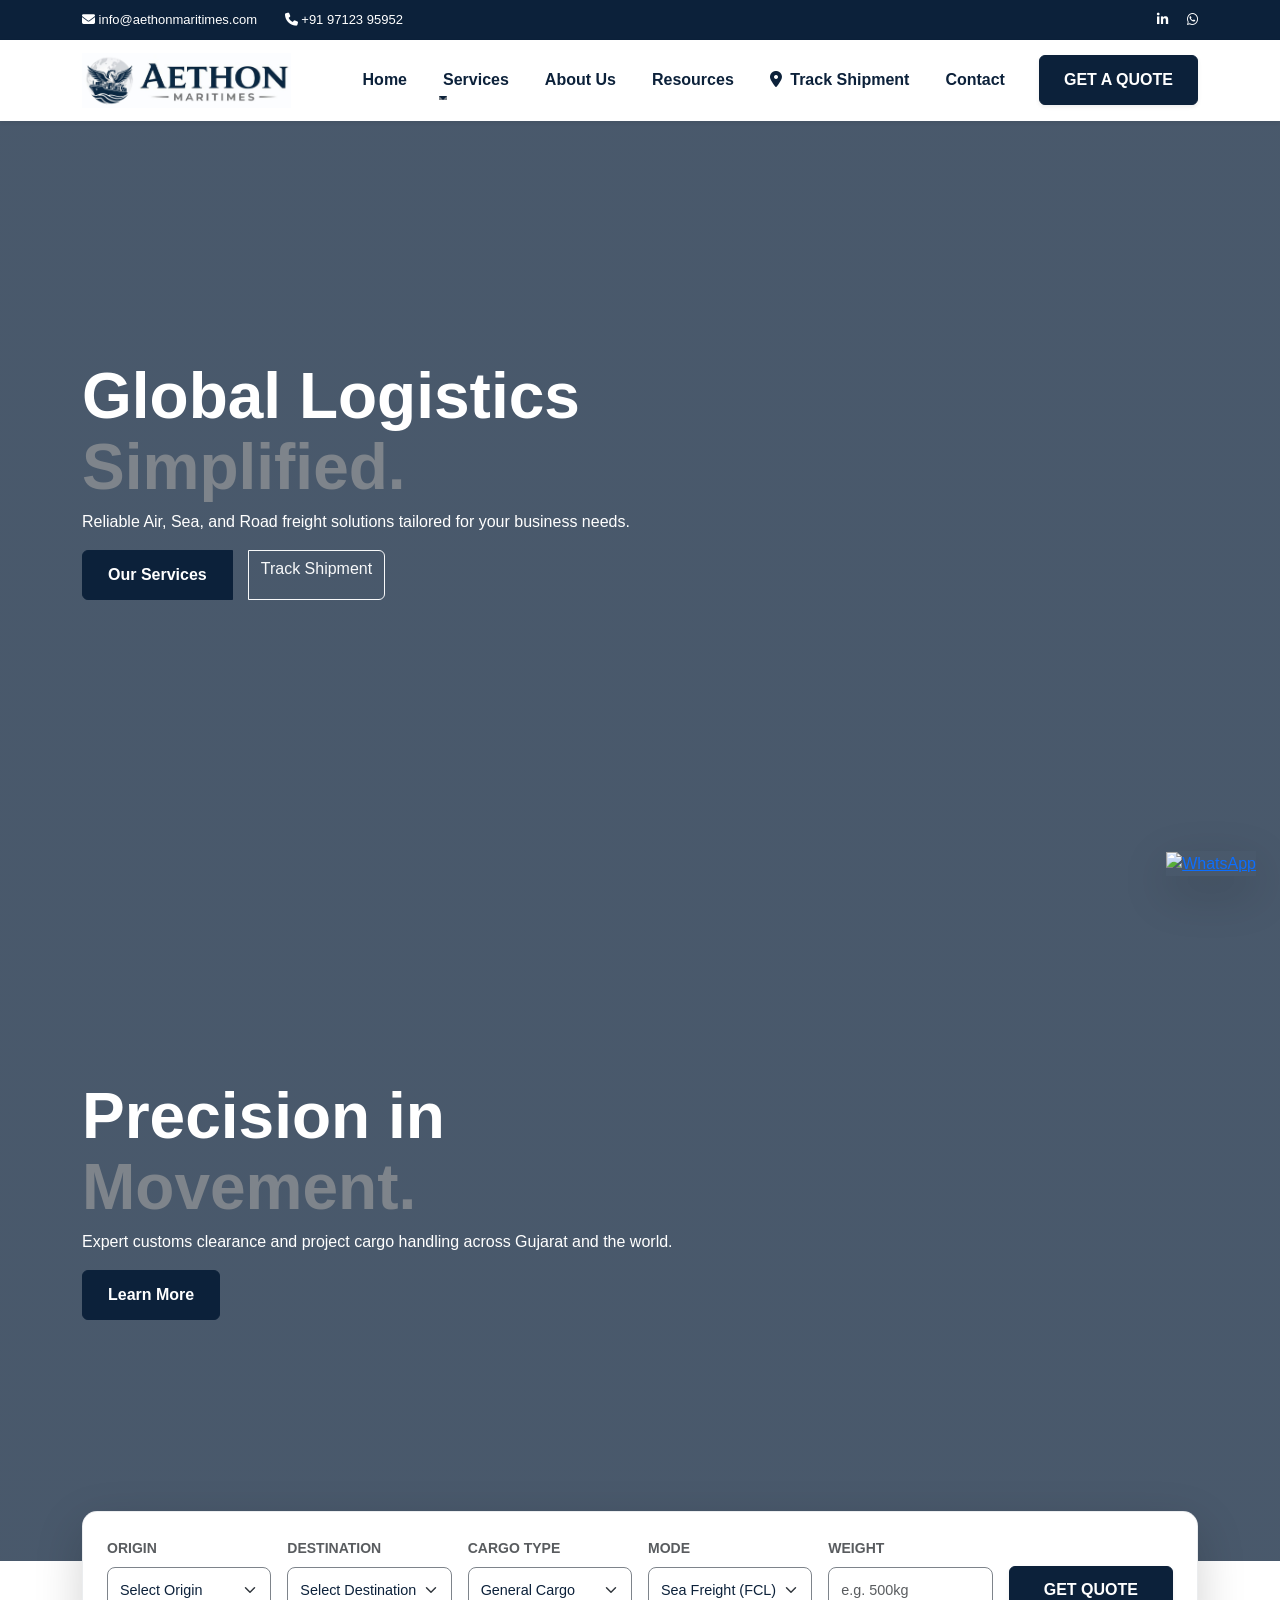
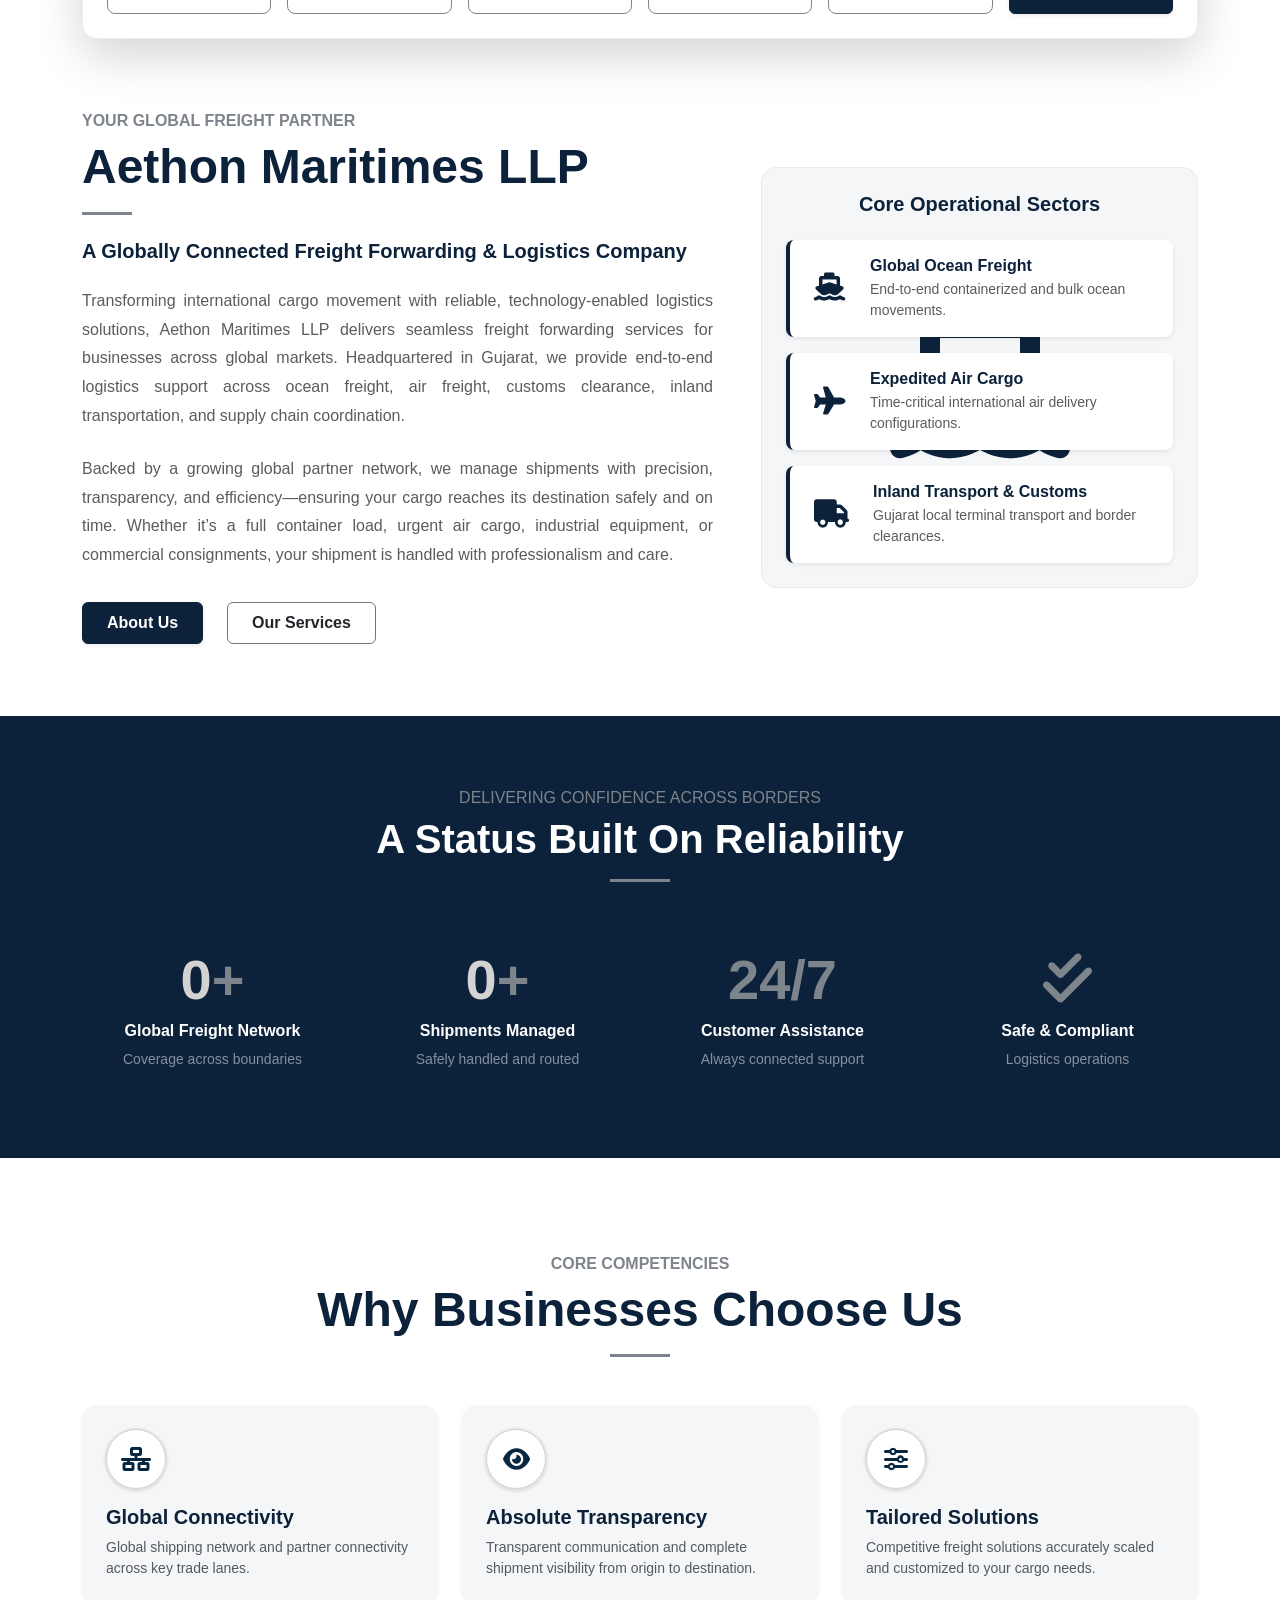
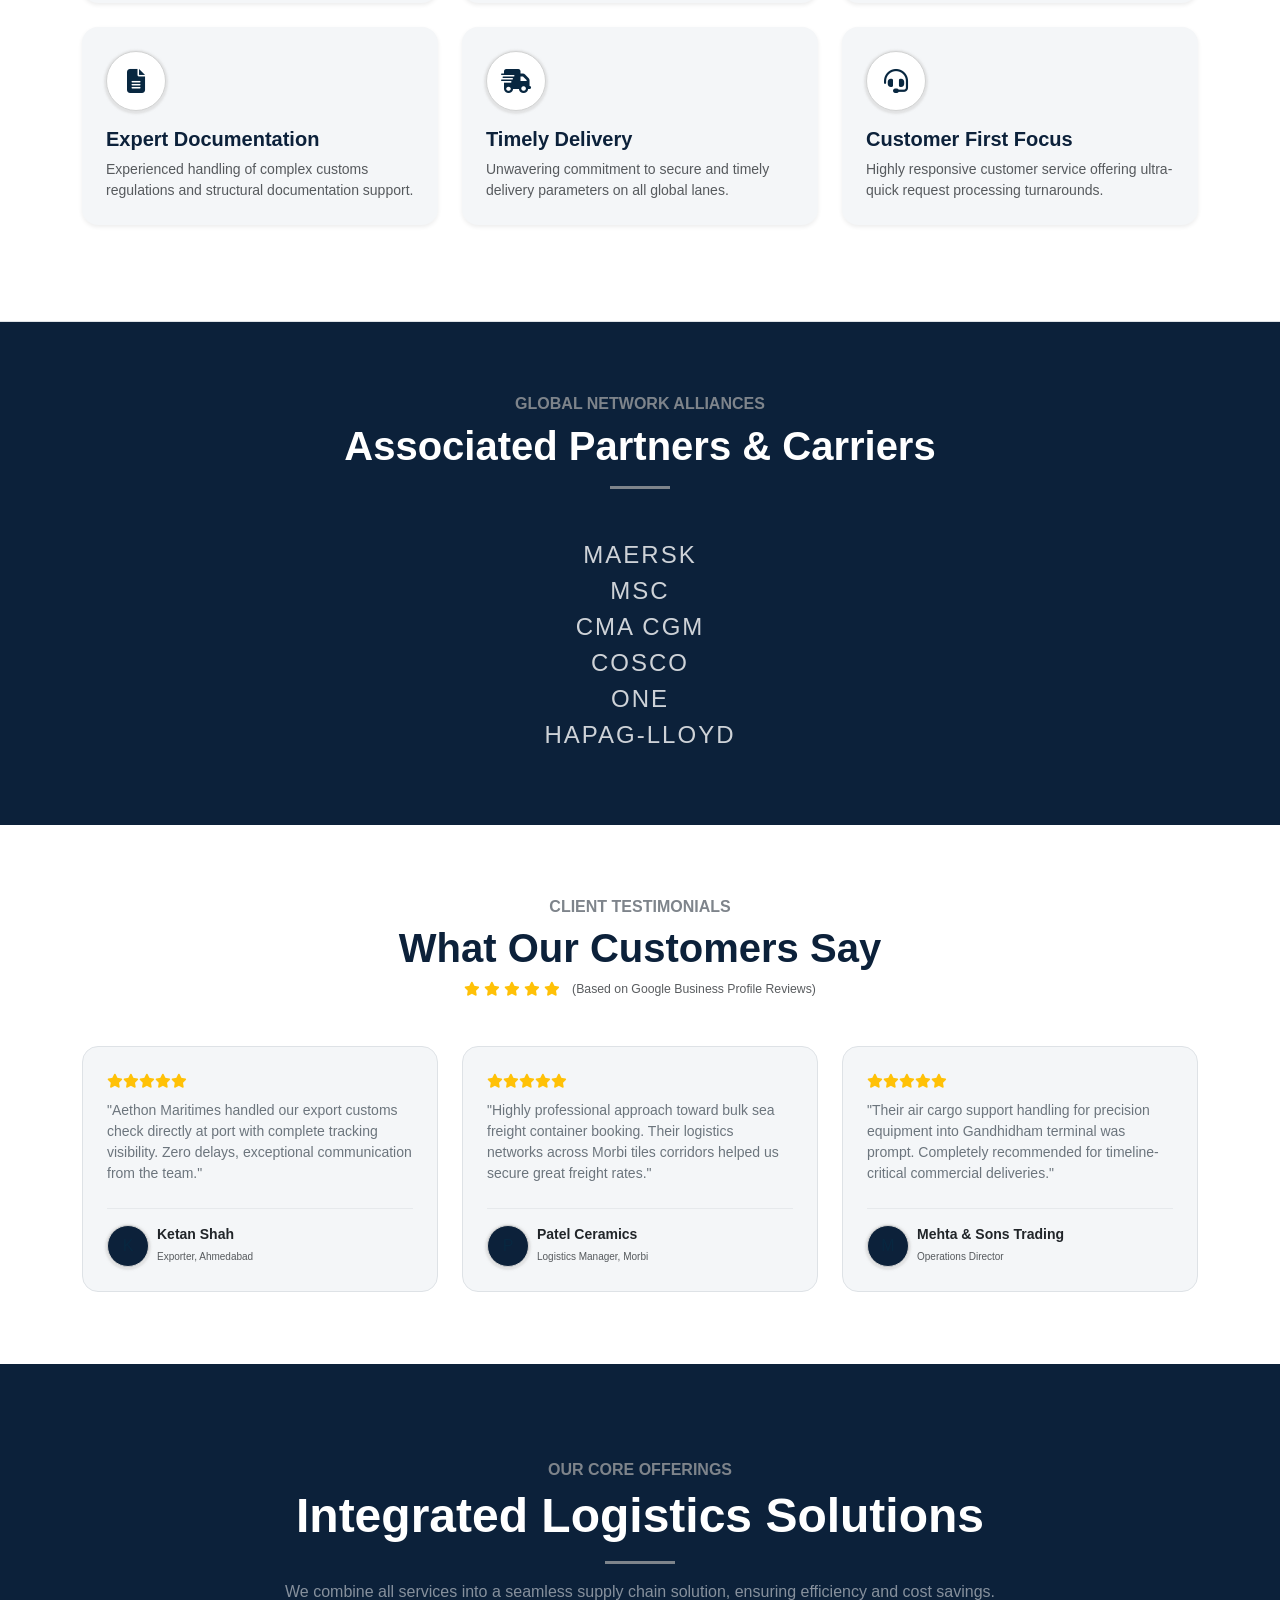
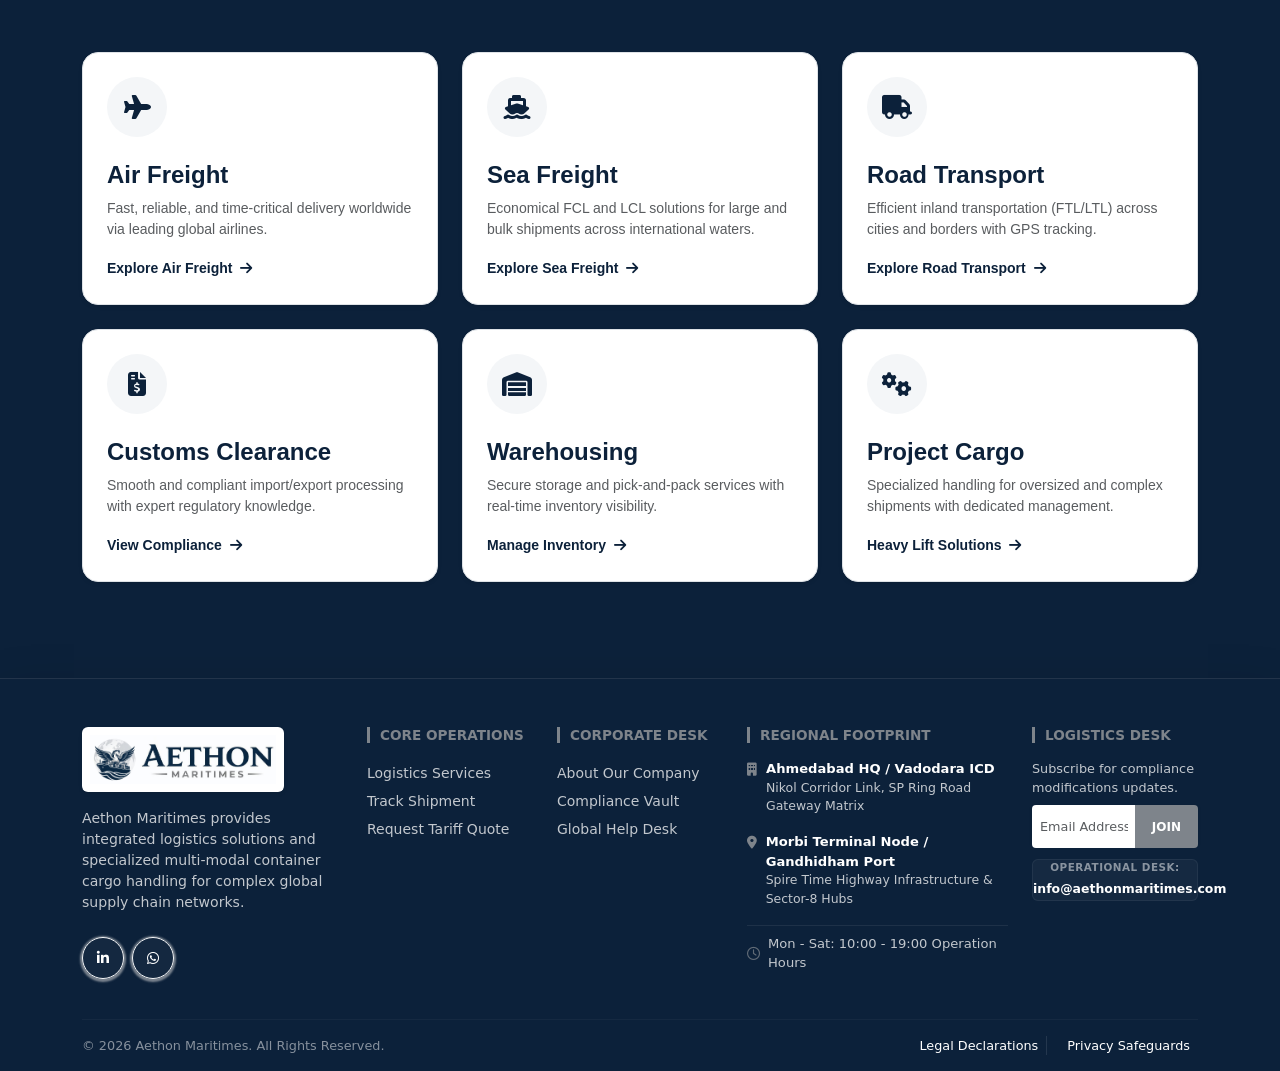
==== commit 57f92893: "done" ====
--- a/index.html
+++ b/index.html
@@ -61,10 +61,6 @@
                 </li>
 
                 <li class="nav-item">
-                    <a class="nav-link fw-bold" href="industries.html">Industries</a>
-                </li>
-
-                <li class="nav-item">
                     <a class="nav-link fw-bold" href="about.html">About Us</a>
                 </li>
 
@@ -73,7 +69,7 @@
                 </li>
 
                 <li class="nav-item">
-                    <a class="nav-link fw-bold text-accent" href="track.html">
+                    <a class="nav-link fw-bold" href="track.html">
                         <i class="fas fa-map-marker-alt me-1"></i> Track Shipment
                     </a>
                 </li>
@@ -542,69 +538,103 @@
     </div>
     </section>
 
-    <footer class="footer pt-5 pb-3 shadow-lg" style="background-color: var(--brand-navy) !important; color: var(--pure-white);">
+<footer class="footer pt-5 pb-3 shadow-lg" style="background-color: var(--brand-navy) !important; color: var(--pure-white); font-family: system-ui, -apple-system, sans-serif;">
     <div class="container">
-        <div class="row g-4">
-            <div class="col-lg-3 col-md-6 mb-4">
-                <img src="images/logo.png" alt="Aethon Maritimes Logo" style="height: 70px;" class="mb-4 bg-white p-2 rounded">
-                <p class="small text-white-50">
-                    Aethon Maritimes provides integrated logistics solutions and specialized handling for complex global shipments.
-                </p>
-                <div class="d-flex gap-3 mt-4">
-                    <a href="#" class="text-white opacity-75 hover-opacity-100"><i class="fab fa-linkedin fa-lg"></i></a>
-                    <a href="https://wa.me/919712395952" class="text-white opacity-75 hover-opacity-100"><i class="fab fa-whatsapp fa-lg"></i></a>
-                </div>
-            </div>
-
-            <div class="col-lg-2 col-md-6 mb-4">
-                <h5 class="fw-bold mb-4 border-start border-light border-4 ps-3 text-white">Quick Links</h5>
-                <ul class="list-unstyled lh-lg small text-white-50">
-                    <li><a href="index.html" class="text-decoration-none text-reset hover-primary text-white-50">Home</a></li>
-                    <li><a href="services.html" class="text-decoration-none text-reset hover-primary text-white-50">Services</a></li>
-                    <li><a href="industries.html" class="text-decoration-none text-reset hover-primary text-white-50">Industries Served</a></li>
-                    <li><a href="about.html" class="text-decoration-none text-reset hover-primary text-white-50">About Us</a></li>
-                    <li><a href="track.html" class="text-decoration-none text-reset hover-primary text-white-50">Track Shipment</a></li>
+        <div class="row g-4 pb-4">
+            
+            <div class="col-lg-3 col-md-6">
+                <div class="pe-lg-3">
+                    <img src="images/logo.png" alt="Aethon Maritimes Logo" style="height: 65px;" class="mb-3 bg-white p-2 rounded shadow-sm">
+                    <p class="small lh-relaxed opacity-75" style="font-size: 0.88rem;">
+                        Aethon Maritimes provides integrated logistics solutions and specialized multi-modal container cargo handling for complex global supply chain networks.
+                    </p>
+                    <div class="d-flex gap-2 mt-4">
+                        <a href="#" class="btn btn-sm rounded-circle d-flex align-items-center justify-content-center border border-light border-opacity-20 text-white" style="width: 36px; height: 36px; background: rgba(255,255,255,0.03); transition: all 0.3s ease;" onmouseover="this.style.background='var(--brand-slate)'; this.style.borderColor='var(--brand-slate)'" onmouseout="this.style.background='rgba(255,255,255,0.03)'; this.style.borderColor='rgba(255,255,255,0.2)'">
+                            <i class="fab fa-linkedin-in text-white"></i>
+                        </a>
+                        <a href="https://wa.me/919712395952" target="_blank" class="btn btn-sm rounded-circle d-flex align-items-center justify-content-center border border-light border-opacity-20 text-white" style="width: 36px; height: 36px; background: rgba(255,255,255,0.03); transition: all 0.3s ease;" onmouseover="this.style.background='#25D366'; this.style.borderColor='#25D366'" onmouseout="this.style.background='rgba(255,255,255,0.03)'; this.style.borderColor='rgba(255,255,255,0.2)'">
+                            <i class="fab fa-whatsapp text-white"></i>
+                        </a>
+                    </div>
+                </div>
+            </div>
+
+            <div class="col-lg-2 col-md-6">
+                <h6 class="text-uppercase tracking-wider fw-bold mb-3" style="color: var(--brand-slate); font-size: 0.85rem; border-left: 3px solid var(--brand-slate); padding-left: 10px;">Core Operations</h6>
+                <ul class="list-unstyled lh-lg small mb-0">
+                    <li><a href="services.html" class="text-decoration-none opacity-75 text-white" style="transition: all 0.2s;" onmouseover="this.style.opacity='1'; this.style.color='var(--brand-slate)'" onmouseout="this.style.opacity='0.75'; this.style.color='#ffffff'">Logistics Services</a></li>
+                    <li><a href="track.html" class="text-decoration-none opacity-75 text-white" style="transition: all 0.2s;" onmouseover="this.style.opacity='1'; this.style.color='var(--brand-slate)'" onmouseout="this.style.opacity='0.75'; this.style.color='#ffffff'">Track Shipment</a></li>
+                    <li><a href="quote.html" class="text-decoration-none opacity-75 text-white" style="transition: all 0.2s;" onmouseover="this.style.opacity='1'; this.style.color='var(--brand-slate)'" onmouseout="this.style.opacity='0.75'; this.style.color='#ffffff'">Request Tariff Quote</a></li>
                 </ul>
             </div>
 
-            <div class="col-lg-3 col-md-6 mb-4">
-                <h5 class="fw-bold mb-4 border-start border-light border-4 ps-3 text-white">Our Locations</h5>
-                <div class="text-white-50 small">
-                    <p class="mb-2"><i class="fas fa-map-marker-alt me-2" style="color: var(--brand-slate);"></i><strong>Ahmedabad / Vadodara</strong></p> 
-                    <p class="mb-2"><i class="fas fa-map-marker-alt me-2" style="color: var(--brand-slate);"></i><strong>Morbi / Gandhidham</strong></p> 
-                    <p class="mt-3"><i class="fas fa-clock me-2" style="color: var(--brand-slate);"></i>Mon - Sat: 10:00 - 19:00</p> 
-                </div>
-            </div>
-
-            <div class="col-lg-4 col-md-6 mb-4">
-                <h5 class="fw-bold mb-4 border-start border-light border-4 ps-3 text-white">Newsletter</h5> 
-                <p class="small text-white-50 mb-4">Subscribe to receive the latest logistics news and compliance updates.</p>
-                <div class="input-group mb-4 shadow-sm">
-                    <input type="email" class="form-control border-0 px-3" placeholder="Enter Email" style="border-radius: 5px 0 0 5px;">
-                    <button class="btn btn-primary fw-bold px-4" style="border-radius: 0 5px 5px 0; background-color: var(--brand-slate) !important; border-color: var(--brand-slate) !important;">JOIN</button>
-                </div>
-                <div class="contact-box p-3 rounded bg-white bg-opacity-10">
-                    <p class="mb-1 small text-white-50">Support Email:</p>
-                    <a href="mailto:INFO@AETHONMARITIMES.COM" class="text-white text-decoration-none fw-bold small">INFO@AETHONMARITIMES.COM</a> 
-                </div>
-            </div>
-        </div>
-
-        <hr class="my-4 opacity-10">
-
-        <div class="row align-items-center">
-            <div class="col-md-6 text-center text-md-start">
-                <p class="small text-white-50 mb-0">© 2026 Aethon Maritimes. All Rights Reserved.</p>
+            <div class="col-lg-2 col-md-6">
+                <h6 class="text-uppercase tracking-wider fw-bold mb-3" style="color: var(--brand-slate); font-size: 0.85rem; border-left: 3px solid var(--brand-slate); padding-left: 10px;">Corporate Desk</h6>
+                <ul class="list-unstyled lh-lg small mb-0">
+                    <li><a href="about.html" class="text-decoration-none opacity-75 text-white" style="transition: all 0.2s;" onmouseover="this.style.opacity='1'; this.style.color='var(--brand-slate)'" onmouseout="this.style.opacity='0.75'; this.style.color='#ffffff'">About Our Company</a></li>
+                    <li><a href="resources.html" class="text-decoration-none opacity-75 text-white" style="transition: all 0.2s;" onmouseover="this.style.opacity='1'; this.style.color='var(--brand-slate)'" onmouseout="this.style.opacity='0.75'; this.style.color='#ffffff'">Compliance Vault</a></li>
+                    <li><a href="contact.html" class="text-decoration-none opacity-75 text-white" style="transition: all 0.2s;" onmouseover="this.style.opacity='1'; this.style.color='var(--brand-slate)'" onmouseout="this.style.opacity='0.75'; this.style.color='#ffffff'">Global Help Desk</a></li>
+                </ul>
+            </div>
+
+            <div class="col-lg-3 col-md-6">
+                <h6 class="text-uppercase tracking-wider fw-bold mb-3" style="color: var(--brand-slate); font-size: 0.85rem; border-left: 3px solid var(--brand-slate); padding-left: 10px;">Regional Footprint</h6>
+                <div class="d-flex flex-column gap-3" style="font-size: 0.82rem;">
+                    <div class="d-flex align-items-start gap-2">
+                        <i class="fas fa-building mt-1" style="color: var(--brand-slate); width: 14px;"></i>
+                        <div>
+                            <strong class="text-white">Ahmedabad HQ / Vadodara ICD</strong>
+                            <span class="d-block opacity-75 text-wrap mt-0.5" style="font-size: 0.78rem;">Nikol Corridor Link, SP Ring Road Gateway Matrix</span>
+                        </div>
+                    </div>
+                    <div class="d-flex align-items-start gap-2">
+                        <i class="fas fa-map-marker-alt mt-1" style="color: var(--brand-slate); width: 14px;"></i>
+                        <div>
+                            <strong class="text-white">Morbi Terminal Node / Gandhidham Port</strong>
+                            <span class="d-block opacity-75 text-wrap mt-0.5" style="font-size: 0.78rem;">Spire Time Highway Infrastructure & Sector-8 Hubs</span>
+                        </div>
+                    </div>
+                    <div class="d-flex align-items-center gap-2 border-top border-light border-opacity-10 pt-2 opacity-75">
+                        <i class="far fa-clock" style="color: var(--brand-slate); width: 14px;"></i>
+                        <span>Mon - Sat: 10:00 - 19:00 Operation Hours</span>
+                    </div>
+                </div>
+            </div>
+
+            <div class="col-lg-2 col-md-6">
+                <h6 class="text-uppercase tracking-wider fw-bold mb-3" style="color: var(--brand-slate); font-size: 0.85rem; border-left: 3px solid var(--brand-slate); padding-left: 10px;">Logistics Desk</h6>
+                <p class="small opacity-75 mb-2" style="font-size: 0.8rem;">Subscribe for compliance modifications updates.</p>
+                <div class="input-group mb-3 shadow-sm" style="height: 38px;">
+                    <input type="email" class="form-control border-0 px-2 small bg-white text-dark" placeholder="Email Address" style="border-radius: 4px 0 0 4px; font-size: 0.8rem;" required>
+                    <button class="btn fw-bold px-3 text-white text-uppercase" style="border-radius: 0 4px 4px 0; background-color: var(--brand-slate) !important; font-size: 0.75rem; tracking-spacing: 1px;">Join</button>
+                </div>
+                <div class="p-2.5 rounded text-center" style="background: rgba(255,255,255,0.04); border: 1px solid rgba(255,255,255,0.06);">
+                    <span class="d-block opacity-50 text-uppercase fw-bold" style="font-size: 0.65rem; letter-spacing: 0.5px;">Operational Desk:</span>
+                    <a href="mailto:info@aethonmaritimes.com" class="text-white text-decoration-none fw-bold small" style="font-size: 0.78rem; transition: color 0.2s;" onmouseover="this.style.color='var(--brand-slate)'" onmouseout="this.style.color='#ffffff'">info@aethonmaritimes.com</a>
+                </div>
+            </div>
+
+        </div>
+
+        <hr class="my-3 opacity-10" style="border-color: rgba(255,255,255,0.15);">
+
+        <div class="row align-items-center" style="font-size: 0.8rem;">
+            <div class="col-md-6 text-center text-md-start mb-2 mb-md-0">
+                <p class="mb-0 opacity-50">&copy; 2026 Aethon Maritimes. All Rights Reserved.</p>
             </div>
             <div class="col-md-6 text-center text-md-end">
-                <ul class="list-inline mb-0 small">
-                    <li class="list-inline-item px-2"><a href="resources.html" class="text-white-50 text-decoration-none">Resources</a></li>
-                    <li class="list-inline-item px-2 border-start border-white border-opacity-10"><a href="#" class="text-white-50 text-decoration-none">Privacy Policy</a></li>
+                <ul class="list-inline mb-0">
+                    <li class="list-inline-item px-2 border-end border-white border-opacity-10">
+                        <a href="resources.html" class="text-decoration-none opacity-60 text-white hover-opacity-100" style="transition: opacity 0.2s;" onmouseover="this.style.opacity='1'" onmouseout="this.style.opacity='0.6'">Legal Declarations</a>
+                    </li>
+                    <li class="list-inline-item px-2">
+                        <a href="#" class="text-decoration-none opacity-60 text-white" style="transition: opacity 0.2s;" onmouseover="this.style.opacity='1'" onmouseout="this.style.opacity='0.6'">Privacy Safeguards</a>
+                    </li>
                 </ul>
             </div>
         </div>
     </div>
-    </footer>
+</footer>
     
     <a href="https://wa.me/919712395952" class="position-fixed bottom-0 end-0 m-4 shadow-lg" style="z-index: 100;">
         <img src="https://upload.wikimedia.org/wikipedia/commons/6/6b/WhatsApp.svg" alt="WhatsApp" width="60">
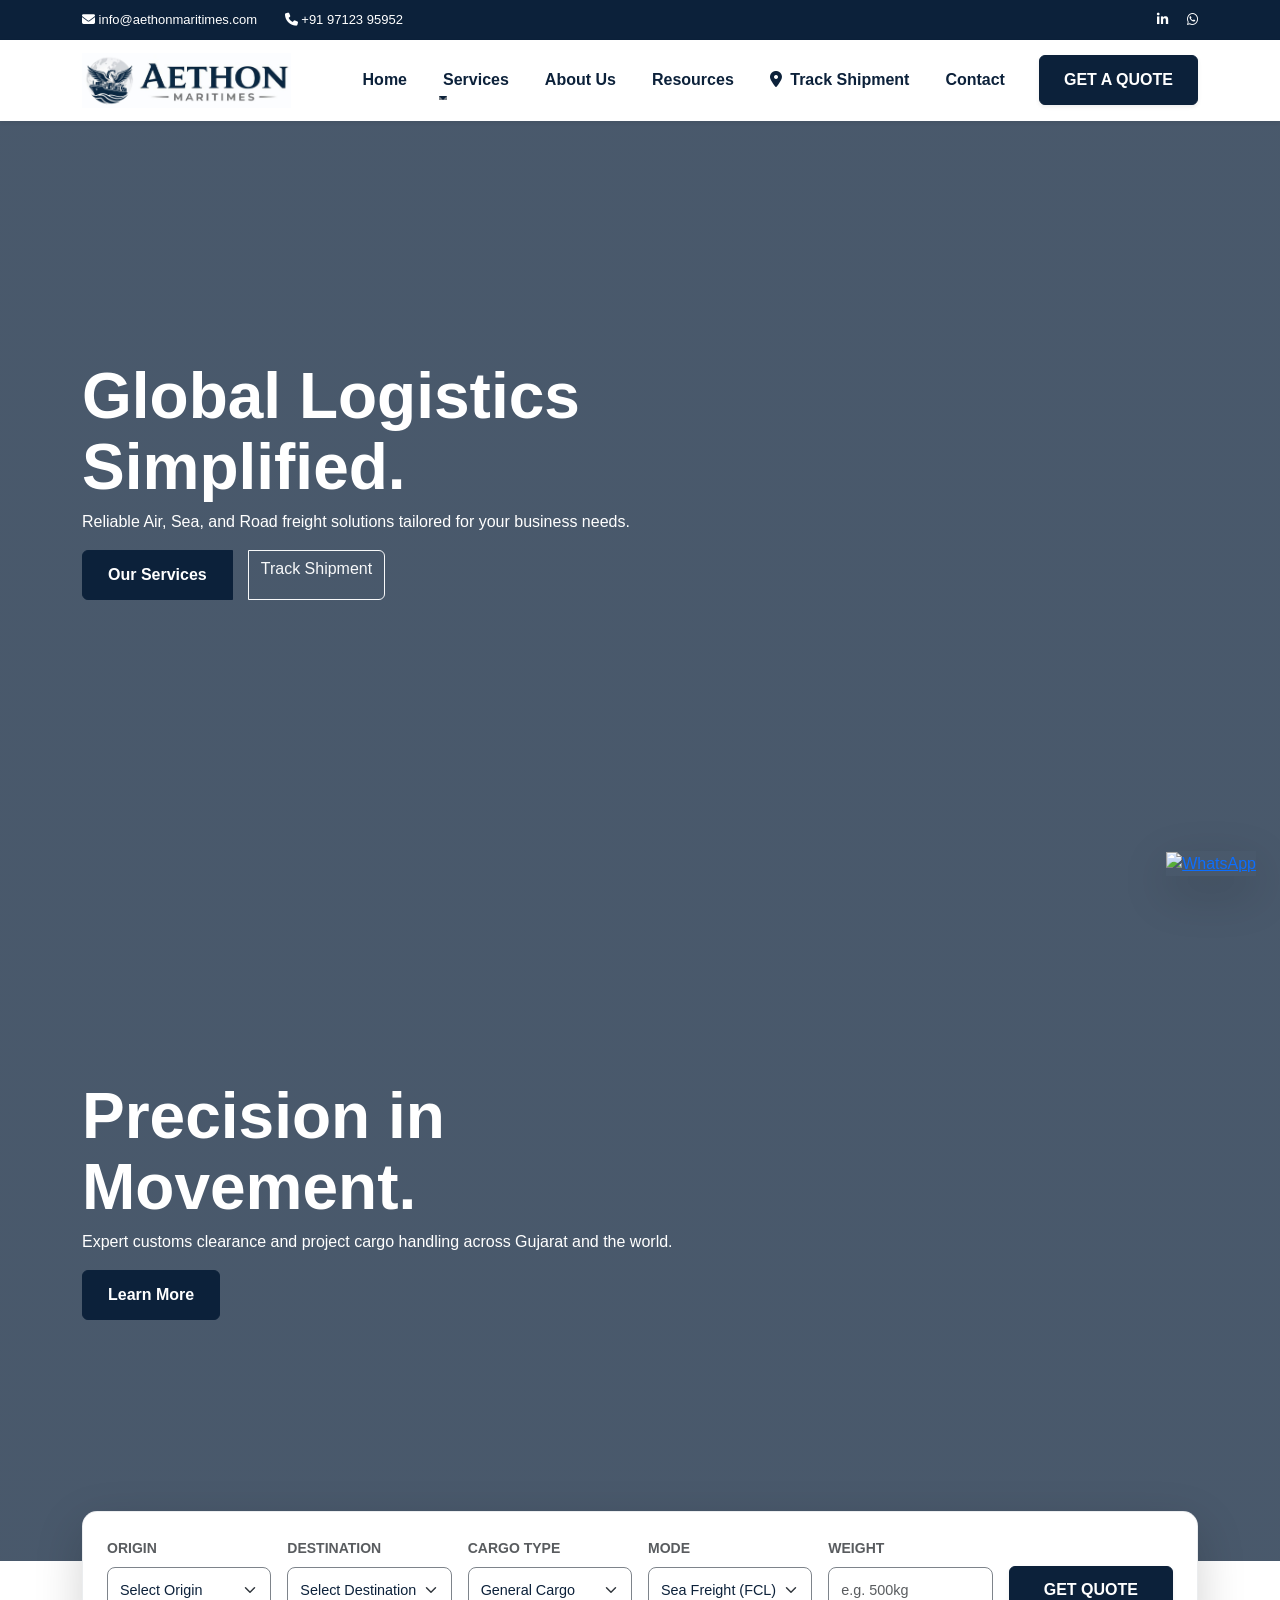
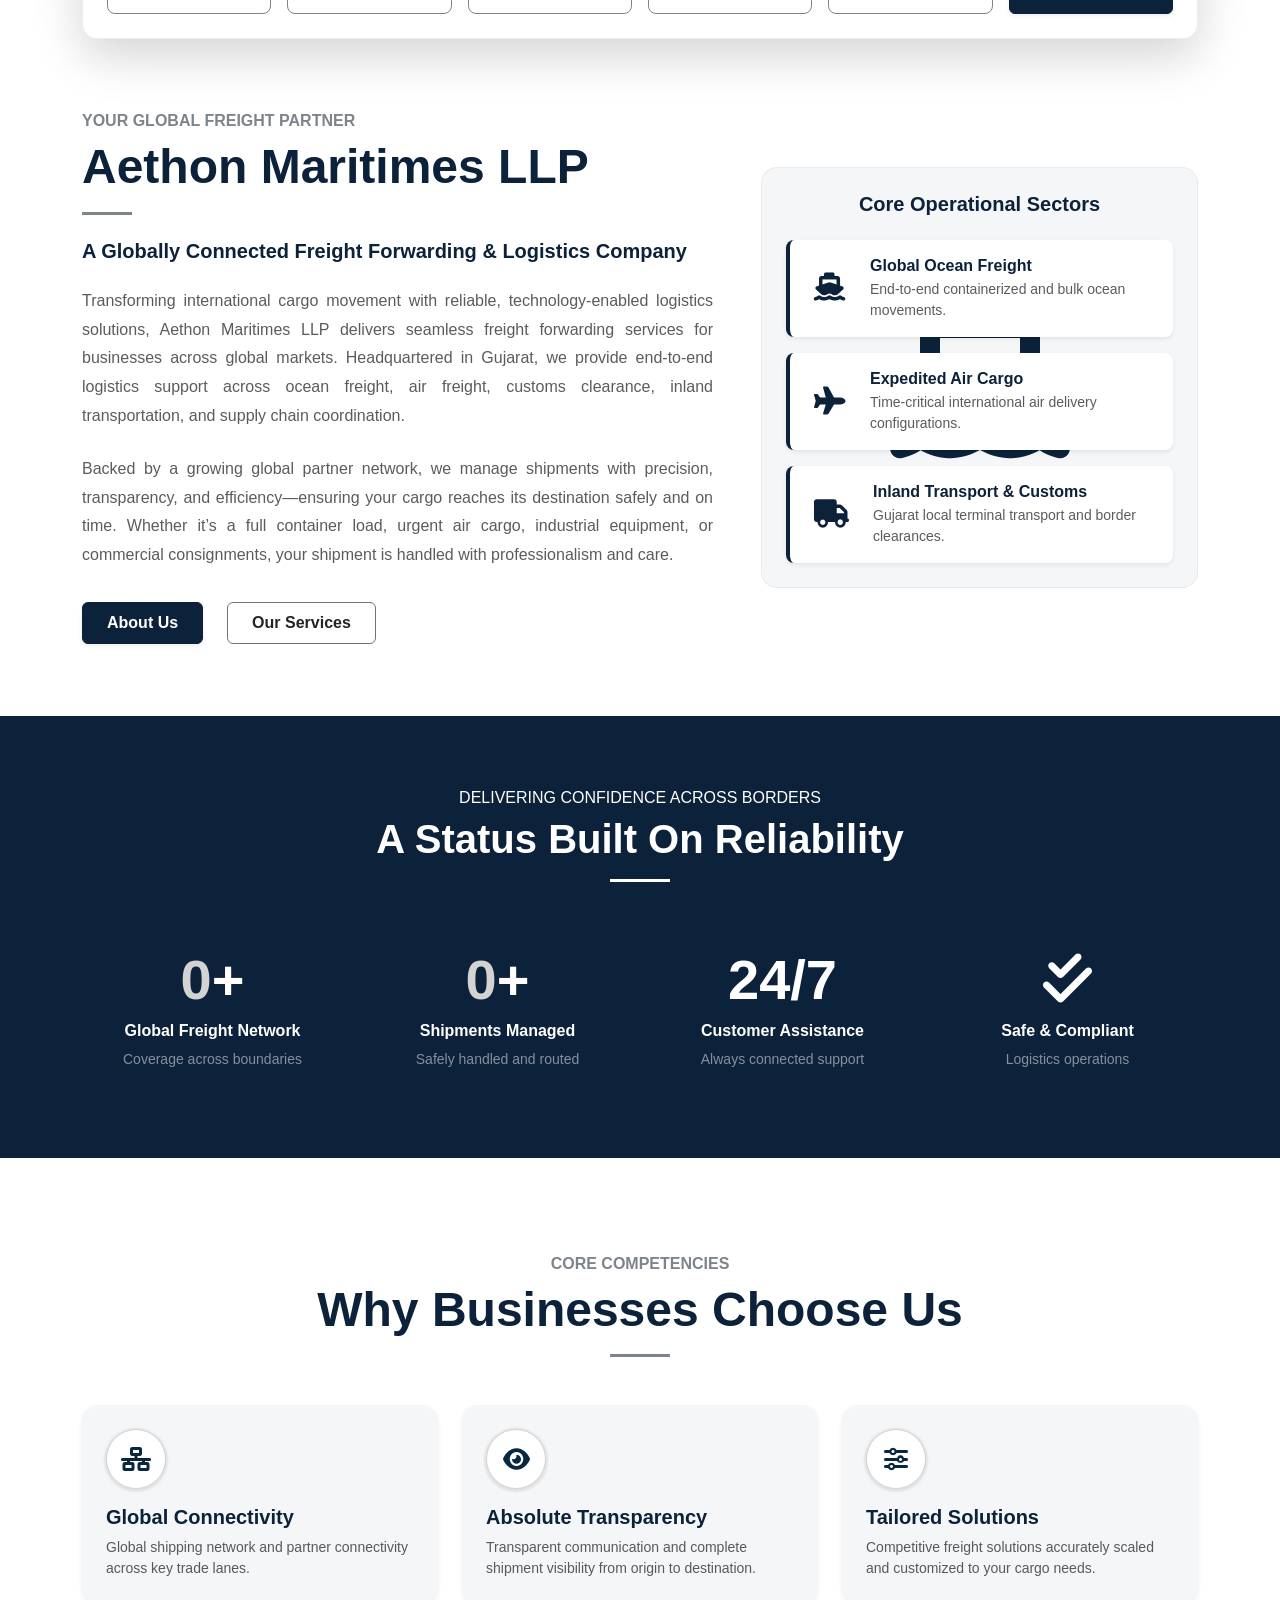
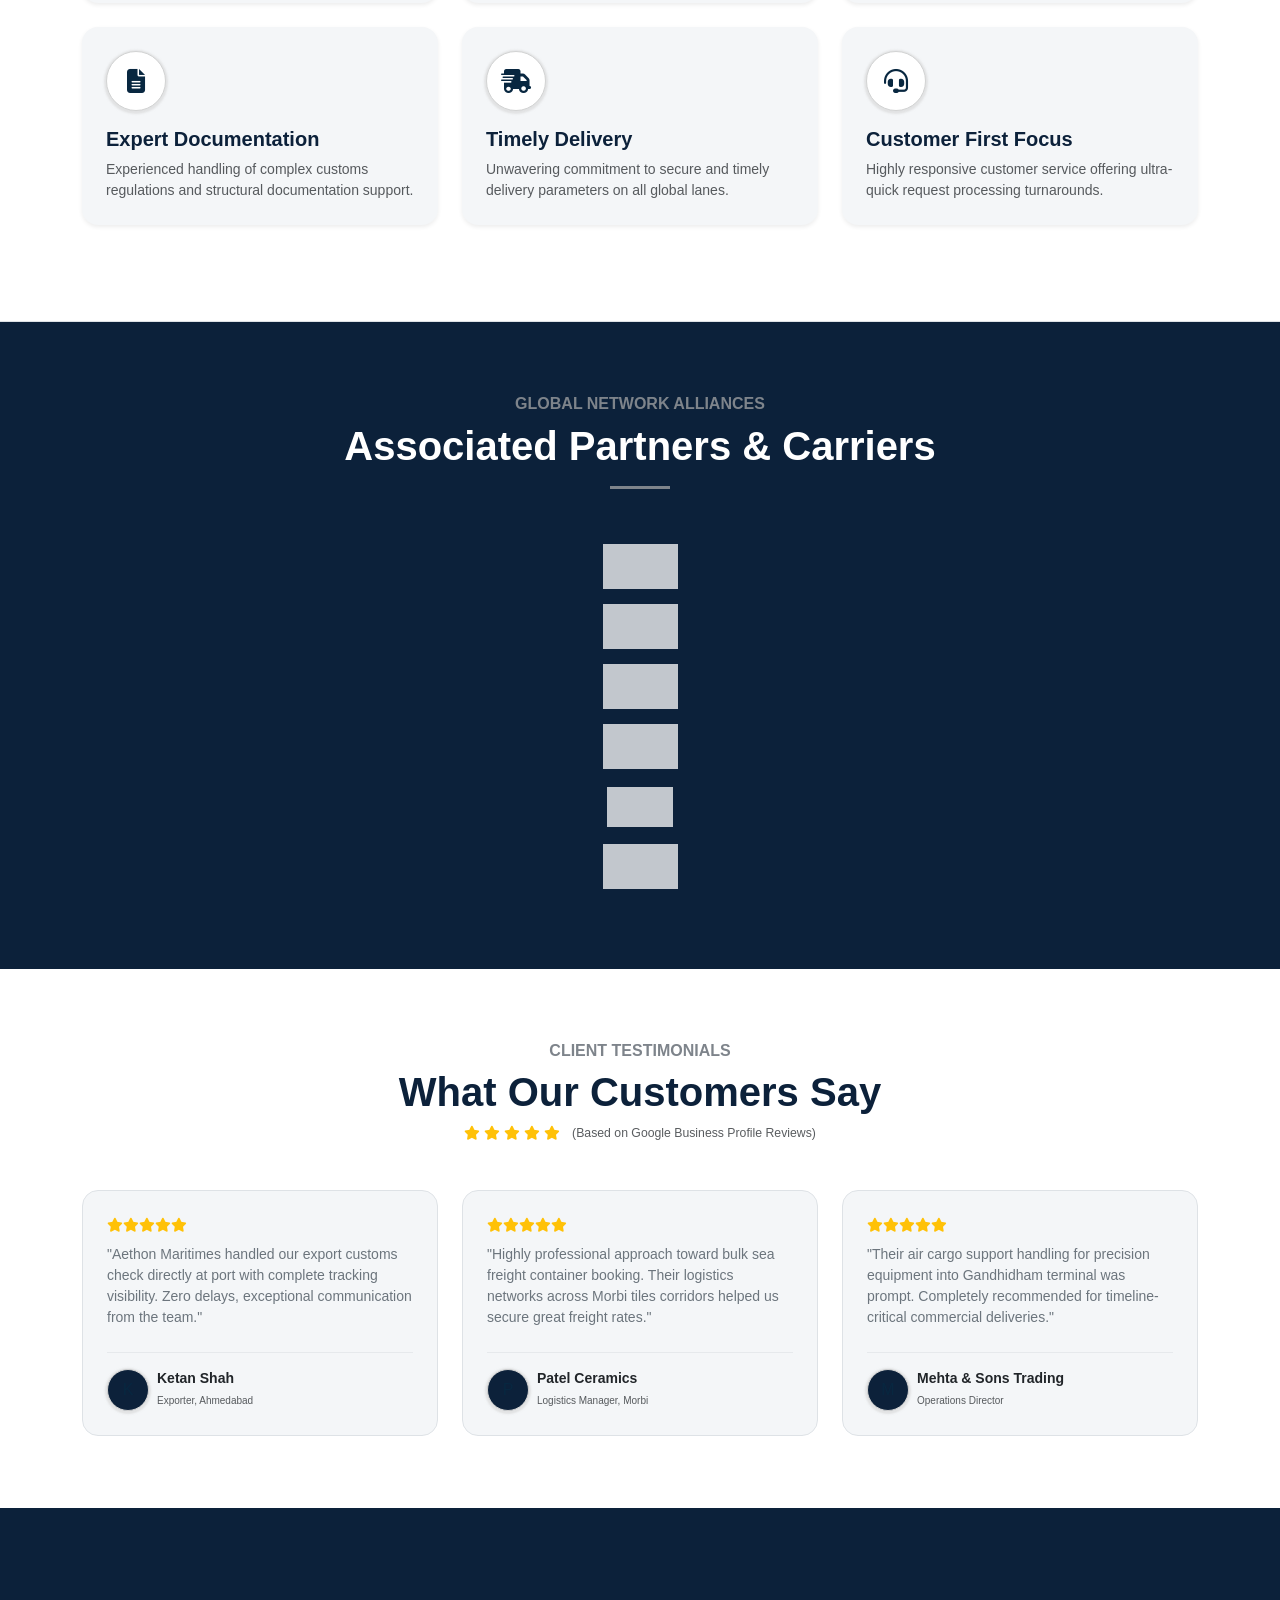
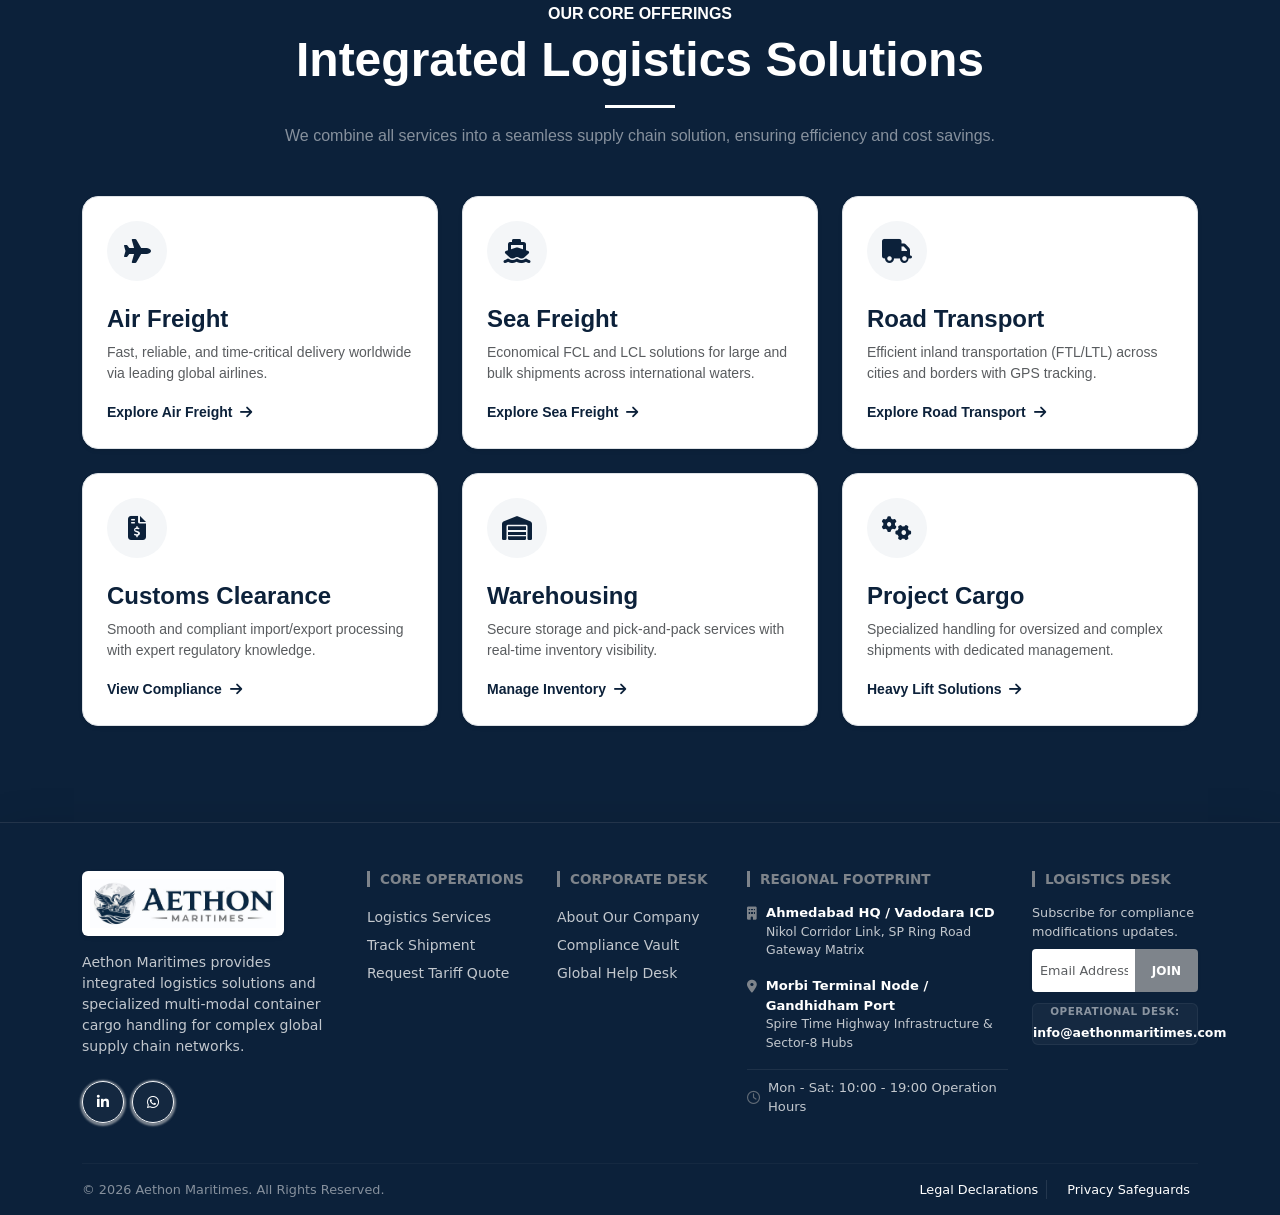
==== commit c0167d40: "commit" ====
--- a/index.html
+++ b/index.html
@@ -92,7 +92,7 @@
         <div class="slide" style="background-image: linear-gradient(rgba(12, 33, 58, 0.75), rgba(12, 33, 58, 0.75)), url('https://images.unsplash.com/photo-1494412519320-aa613dfb7738?q=80&w=2070');">
             <div class="container h-100 d-flex align-items-center">
                 <div class="hero-content text-white">
-                    <h1 class="animate__animated animate__fadeInDown">Global Logistics <br><span style="color: var(--brand-slate) !important;">Simplified.</span></h1>
+                    <h1 class="animate__animated animate__fadeInDown">Global Logistics <br><span style="color: var(--pure-white) !important;">Simplified.</span></h1>
                     <p class="animate__animated animate__fadeInUp animate__delay-1s">Reliable Air, Sea, and Road freight solutions tailored for your business needs.</p>
                     <div class="btn-group animate__animated animate__fadeInUp animate__delay-2s">
                         <a href="#services" class="btn btn-primary me-3">Our Services</a>
@@ -104,7 +104,7 @@
         <div class="slide" style="background-image: linear-gradient(rgba(12, 33, 58, 0.75), rgba(12, 33, 58, 0.75)), url('https://images.unsplash.com/photo-1578575437130-527eed3abbec?q=80&w=2070');">
             <div class="container h-100 d-flex align-items-center">
                 <div class="hero-content text-white">
-                    <h1>Precision in <br><span style="color: var(--brand-slate) !important;">Movement.</span></h1>
+                    <h1>Precision in <br><span style="color: var(--pure-white) !important;">Movement.</span></h1>
                     <p>Expert customs clearance and project cargo handling across Gujarat and the world.</p>
                     <a href="about.html" class="btn btn-primary">Learn More</a>
                 </div>
@@ -281,15 +281,15 @@
     <section class="py-5 text-white" style="background-color: var(--brand-navy) !important;">
         <div class="container py-4">
             <div class="text-center mb-5 reveal animate__animated" data-animation="animate__fadeInDown">
-                <h6 class="text-uppercase tracking-wider font-weight-bold" style="color: var(--brand-slate) !important;">Delivering Confidence Across Borders</h6>
+                <h6 class="text-uppercase tracking-wider font-weight-bold" style="color: var(--pure-white) !important;">Delivering Confidence Across Borders</h6>
                 <h2 class="display-6 fw-bold text-white">A Status Built On Reliability</h2>
-                <div class="mx-auto mt-3" style="width: 60px; height: 3px; background: var(--brand-slate);"></div>
+                <div class="mx-auto mt-3" style="width: 60px; height: 3px; background: var(--pure-white);"></div>
             </div>
 
             <div class="row text-center g-4 reveal animate__animated" data-animation="animate__fadeInUp">
                 <div class="col-md-3 col-sm-6">
                     <div class="p-3">
-                        <div class="display-4 fw-bold mb-2" style="color: var(--brand-slate);">
+                        <div class="display-4 fw-bold mb-2" style="color: var(--pure-white);">
                             <span class="counter-value" data-target="150">0</span>+
                         </div>
                         <h6 class="fw-bold mb-2 text-white">Global Freight Network</h6>
@@ -299,7 +299,7 @@
 
                 <div class="col-md-3 col-sm-6">
                     <div class="p-3">
-                        <div class="display-4 fw-bold mb-2" style="color: var(--brand-slate);">
+                        <div class="display-4 fw-bold mb-2" style="color: var(--pure-white);">
                             <span class="counter-value" data-target="500">0</span>+
                         </div>
                         <h6 class="fw-bold mb-2 text-white">Shipments Managed</h6>
@@ -309,7 +309,7 @@
 
                 <div class="col-md-3 col-sm-6">
                     <div class="p-3">
-                        <div class="display-4 fw-bold mb-2" style="color: var(--brand-slate);">24/7</div>
+                        <div class="display-4 fw-bold mb-2" style="color: var(--pure-white);">24/7</div>
                         <h6 class="fw-bold mb-2 text-white">Customer Assistance</h6>
                         <p class="small text-white-50 mb-0">Always connected support</p>
                     </div>
@@ -317,7 +317,7 @@
 
                 <div class="col-md-3 col-sm-6">
                     <div class="p-3">
-                        <div class="display-4 fw-bold mb-2" style="color: var(--brand-slate);"><i class="fas fa-check-double"></i></div>
+                        <div class="display-4 fw-bold mb-2" style="color: var(--pure-white);"><i class="fas fa-check-double"></i></div>
                         <h6 class="fw-bold mb-2 text-white">Safe & Compliant</h6>
                         <p class="small text-white-50 mb-0">Logistics operations</p>
                     </div>
@@ -380,24 +380,44 @@
         </div>
     </section>
 
-    <section class="py-5 border-top text-white" style="background-color: var(--brand-navy) !important;">
-        <div class="container py-4">
-            <div class="text-center mb-5 reveal animate__animated" data-animation="animate__fadeInDown">
-                <h6 class="text-uppercase tracking-wider fw-bold" style="color: var(--brand-slate) !important;">Global Network Alliances</h6>
-                <h2 class="display-6 fw-bold text-white">Associated Partners & Carriers</h2>
-                <div class="mx-auto mt-3" style="width: 60px; height: 3px; background: var(--brand-slate);"></div>
-            </div>
-
-            <div class="partner-slider mt-4 reveal animate__animated" data-animation="animate__fadeInUp">
-                <div class="mx-4 text-center font-weight-bold" style="font-size: 1.5rem; letter-spacing: 2px; color: #ffffff; opacity: 0.8;">MAERSK</div>
-                <div class="mx-4 text-center font-weight-bold" style="font-size: 1.5rem; letter-spacing: 2px; color: #ffffff; opacity: 0.8;">MSC</div>
-                <div class="mx-4 text-center font-weight-bold" style="font-size: 1.5rem; letter-spacing: 2px; color: #ffffff; opacity: 0.8;">CMA CGM</div>
-                <div class="mx-4 text-center font-weight-bold" style="font-size: 1.5rem; letter-spacing: 2px; color: #ffffff; opacity: 0.8;">COSCO</div>
-                <div class="mx-4 text-center font-weight-bold" style="font-size: 1.5rem; letter-spacing: 2px; color: #ffffff; opacity: 0.8;">ONE</div>
-                <div class="mx-4 text-center font-weight-bold" style="font-size: 1.5rem; letter-spacing: 2px; color: #ffffff; opacity: 0.8;">HAPAG-LLOYD</div>
-            </div>
-        </div>
-    </section>
+   <section class="py-5 border-top text-white" style="background-color: var(--brand-navy) !important;">
+    <div class="container py-4">
+        
+        <div class="text-center mb-5 reveal animate__animated" data-animation="animate__fadeInDown">
+            <h6 class="text-uppercase tracking-wider fw-bold" style="color: var(--brand-slate) !important;">Global Network Alliances</h6>
+            <h2 class="display-6 fw-bold text-white">Associated Partners & Carriers</h2>
+            <div class="mx-auto mt-3" style="width: 60px; height: 3px; background: var(--brand-slate);"></div>
+        </div>
+
+        <div class="partner-slider mt-4 reveal animate__animated" data-animation="animate__fadeInUp">
+            
+            <div class="mx-4 text-center d-flex align-items-center justify-content-center" style="min-height: 60px;">
+                <img src="images/maersk.jpg" alt="Maersk Line Logo" title="Maersk Line" class="img-fluid carrier-logo-filter" style="max-height: 45px; width: auto; filter: brightness(0) invert(1); opacity: 0.75; transition: opacity 0.3s ease;">
+            </div>
+            
+            <div class="mx-4 text-center d-flex align-items-center justify-content-center" style="min-height: 60px;">
+                <img src="images/msc.jpg" alt="MSC Tracking Logo" title="MSC" class="img-fluid carrier-logo-filter" style="max-height: 45px; width: auto; filter: brightness(0) invert(1); opacity: 0.75; transition: opacity 0.3s ease;">
+            </div>
+            
+            <div class="mx-4 text-center d-flex align-items-center justify-content-center" style="min-height: 60px;">
+                <img src="images/cma.jpg" alt="CMA CGM Logistics Logo" title="CMA CGM" class="img-fluid carrier-logo-filter" style="max-height: 45px; width: auto; filter: brightness(0) invert(1); opacity: 0.75; transition: opacity 0.3s ease;">
+            </div>
+            
+            <div class="mx-4 text-center d-flex align-items-center justify-content-center" style="min-height: 60px;">
+                <img src="images/cosco.jpg" alt="COSCO Shipping Logo" title="COSCO Shipping" class="img-fluid carrier-logo-filter" style="max-height: 45px; width: auto; filter: brightness(0) invert(1); opacity: 0.75; transition: opacity 0.3s ease;">
+            </div>
+            
+            <div class="mx-4 text-center d-flex align-items-center justify-content-center" style="min-height: 60px;">
+                <img src="images/one.jpg" alt="ONE Line Ocean Network Express Logo" title="Ocean Network Express" class="img-fluid carrier-logo-filter" style="max-height: 40px; width: auto; filter: brightness(0) invert(1); opacity: 0.75; transition: opacity 0.3s ease;">
+            </div>
+            
+            <div class="mx-4 text-center d-flex align-items-center justify-content-center" style="min-height: 60px;">
+                <img src="images/hapag.jpg" alt="Hapag-Lloyd Cargo Logo" title="Hapag-Lloyd" class="img-fluid carrier-logo-filter" style="max-height: 45px; width: auto; filter: brightness(0) invert(1); opacity: 0.75; transition: opacity 0.3s ease;">
+            </div>
+
+        </div>
+    </div>
+</section>
 
     <section class="py-5 bg-white">
         <div class="container py-4">
@@ -462,9 +482,9 @@
     <section id="services" class="py-5 text-white" style="background-color: var(--brand-navy) !important;">
     <div class="container py-5">
         <div class="text-center mb-5 reveal animate__animated" data-animation="animate__fadeInDown">
-            <h6 class="fw-bold text-uppercase tracking-wider" style="color: var(--brand-slate);">Our Core Offerings</h6>
+            <h6 class="fw-bold text-uppercase tracking-wider" style="color: var(--pure-white) !important;">Our Core Offerings</h6>
             <h2 class="display-5 fw-bold text-white">Integrated Logistics Solutions</h2>
-            <div class="mx-auto mt-3" style="width: 70px; height: 3px; background: var(--brand-slate);"></div>
+            <div class="mx-auto mt-3" style="width: 70px; height: 3px; background: var(--pure-white);"></div>
             <p class="text-white-50 max-w-700 mx-auto mt-3">We combine all services into a seamless supply chain solution, ensuring efficiency and cost savings.</p>
         </div>
 
--- a/css/style.css
+++ b/css/style.css
@@ -266,4 +266,10 @@
     border-color: var(--brand-slate) !important;
     background-color: #fff !important;
     box-shadow: 0 10px 15px rgba(12, 33, 58, 0.05) !important;
+}
+
+
+.carrier-logo-filter:hover {
+    opacity: 1 !important;
+    /* transform: scale(1.04); */
 }
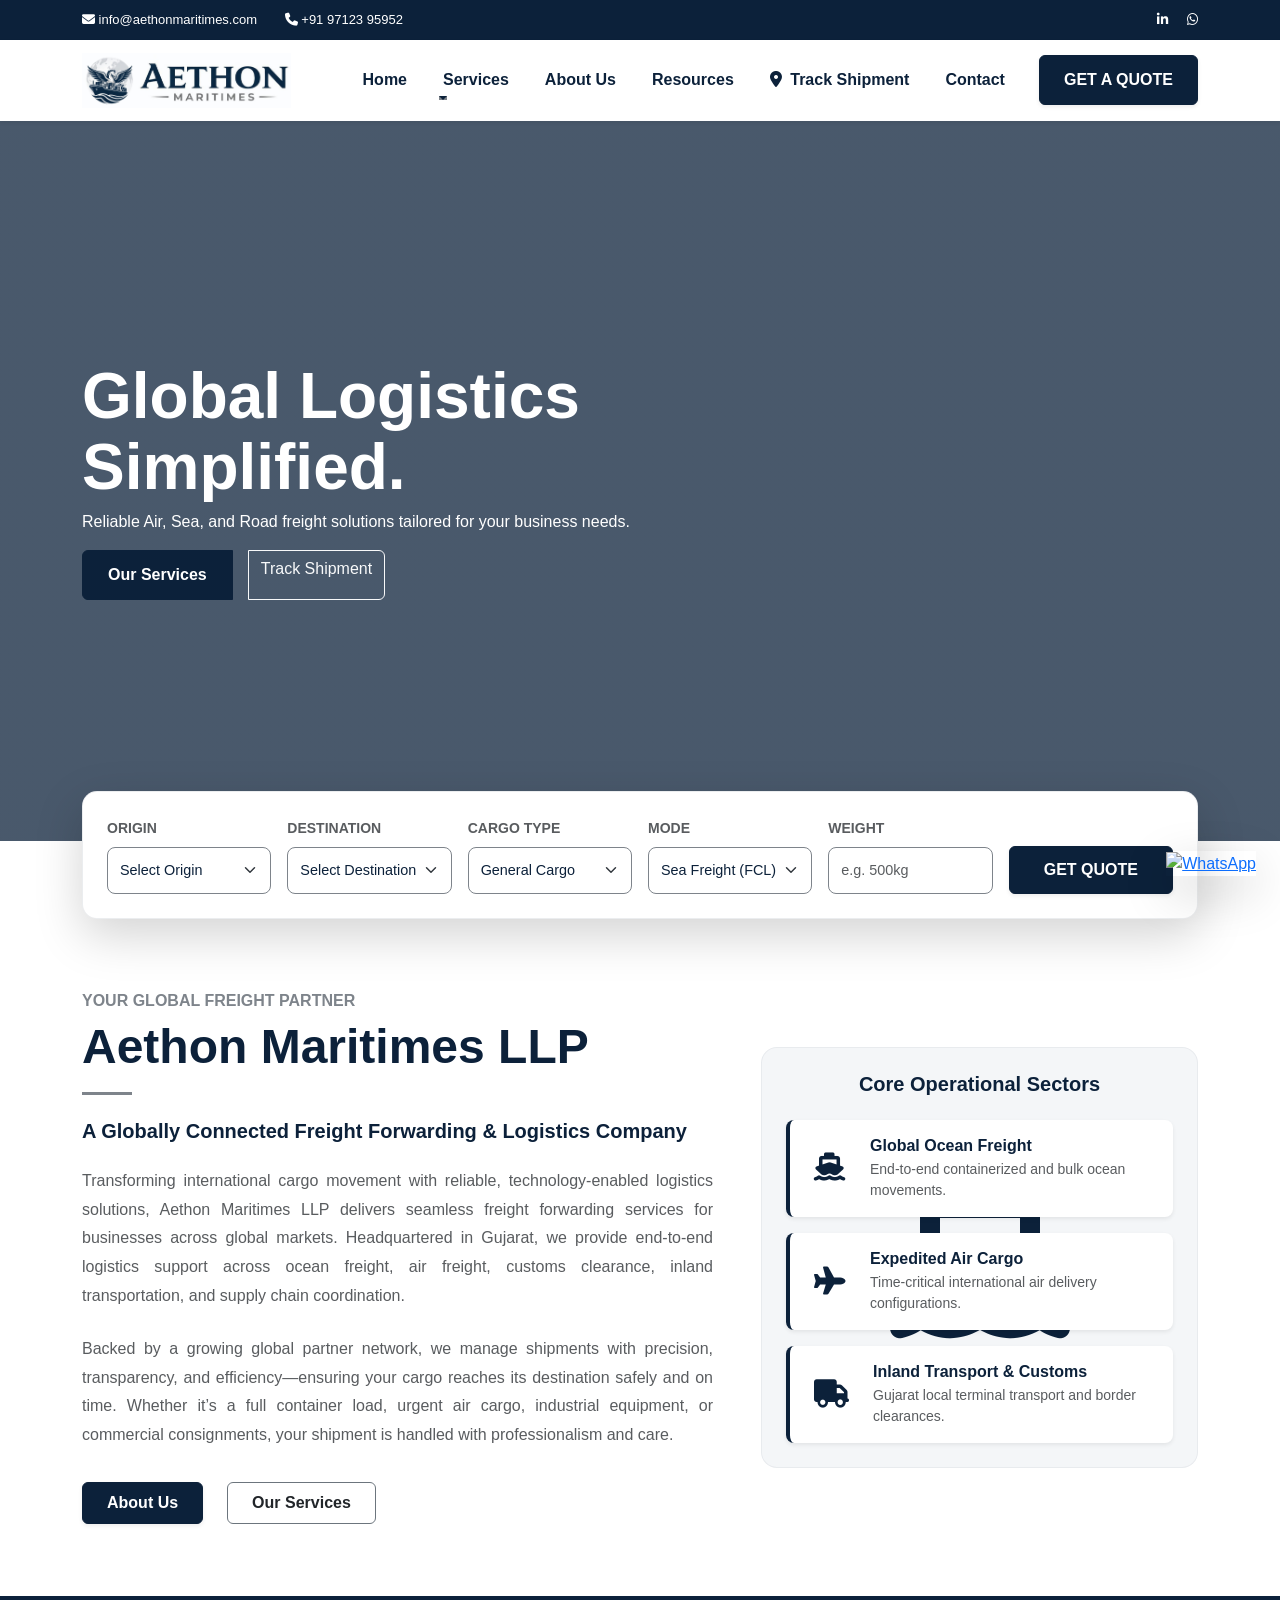
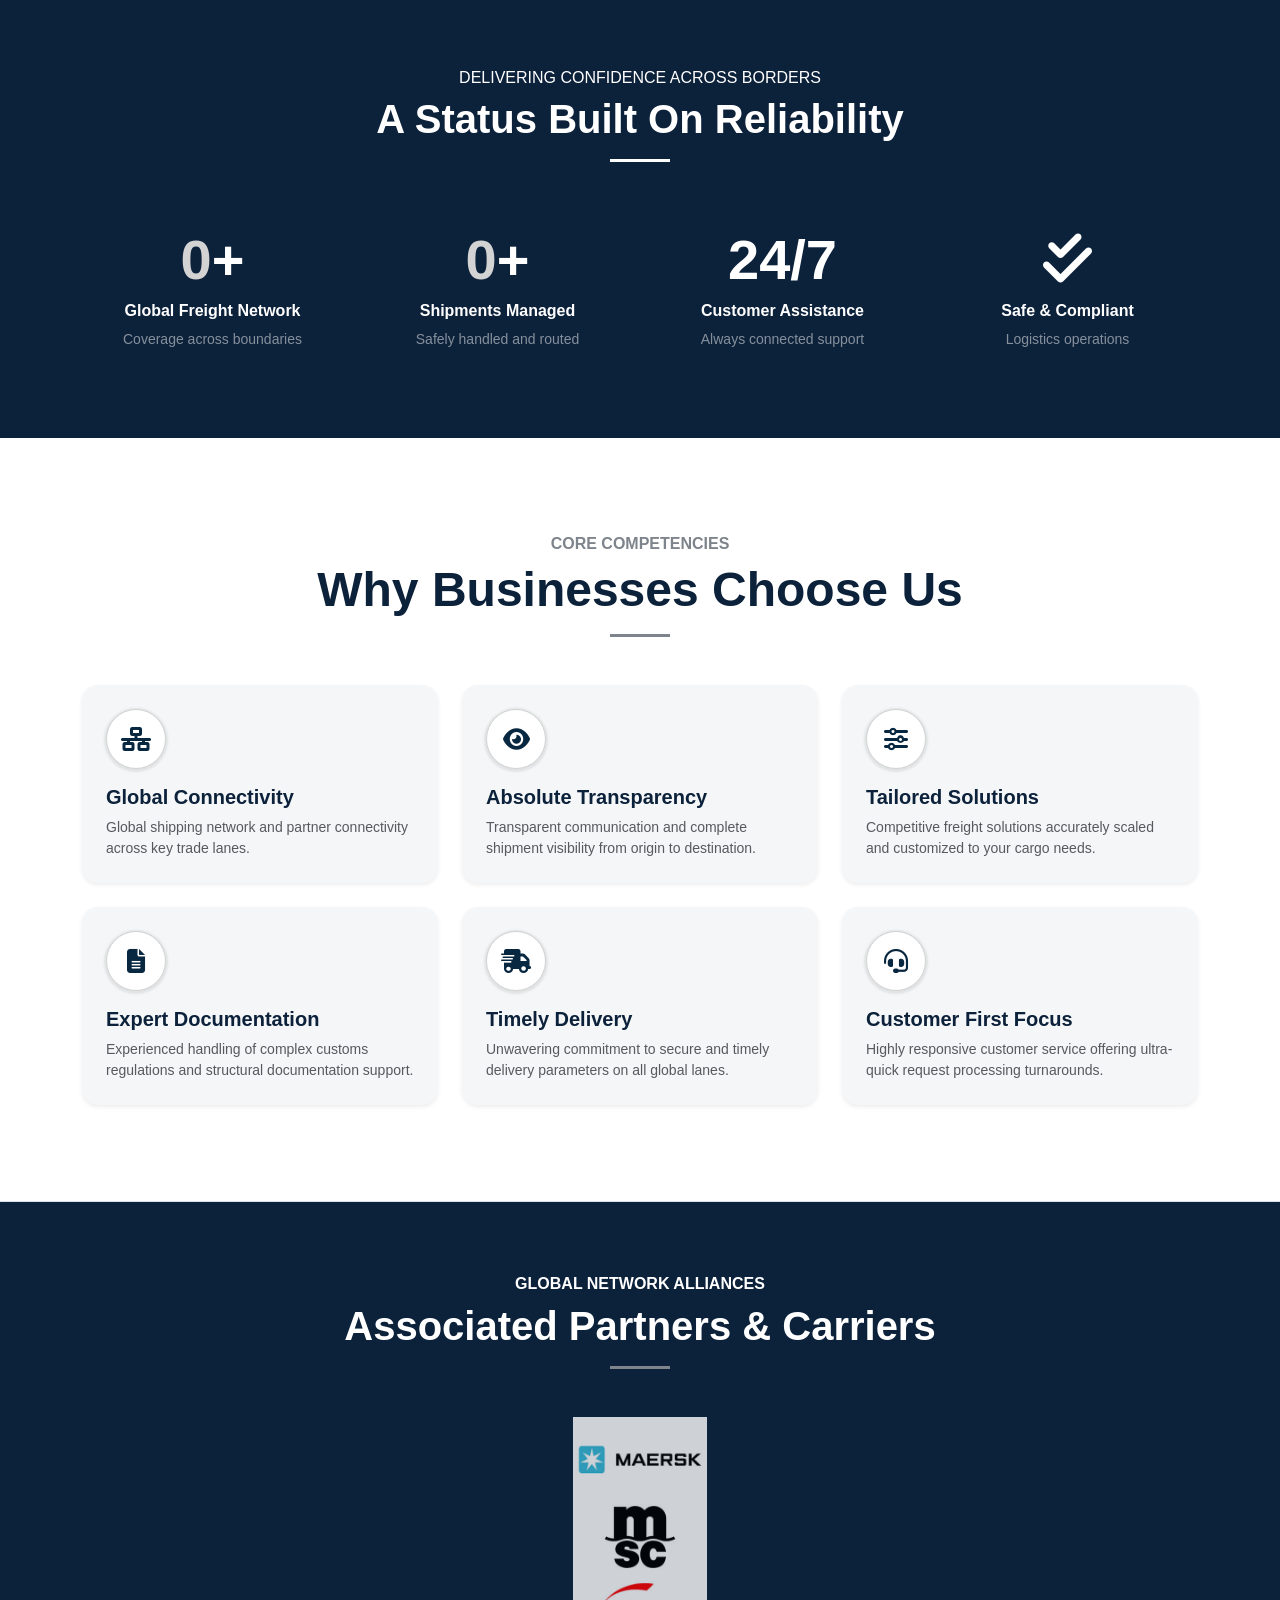
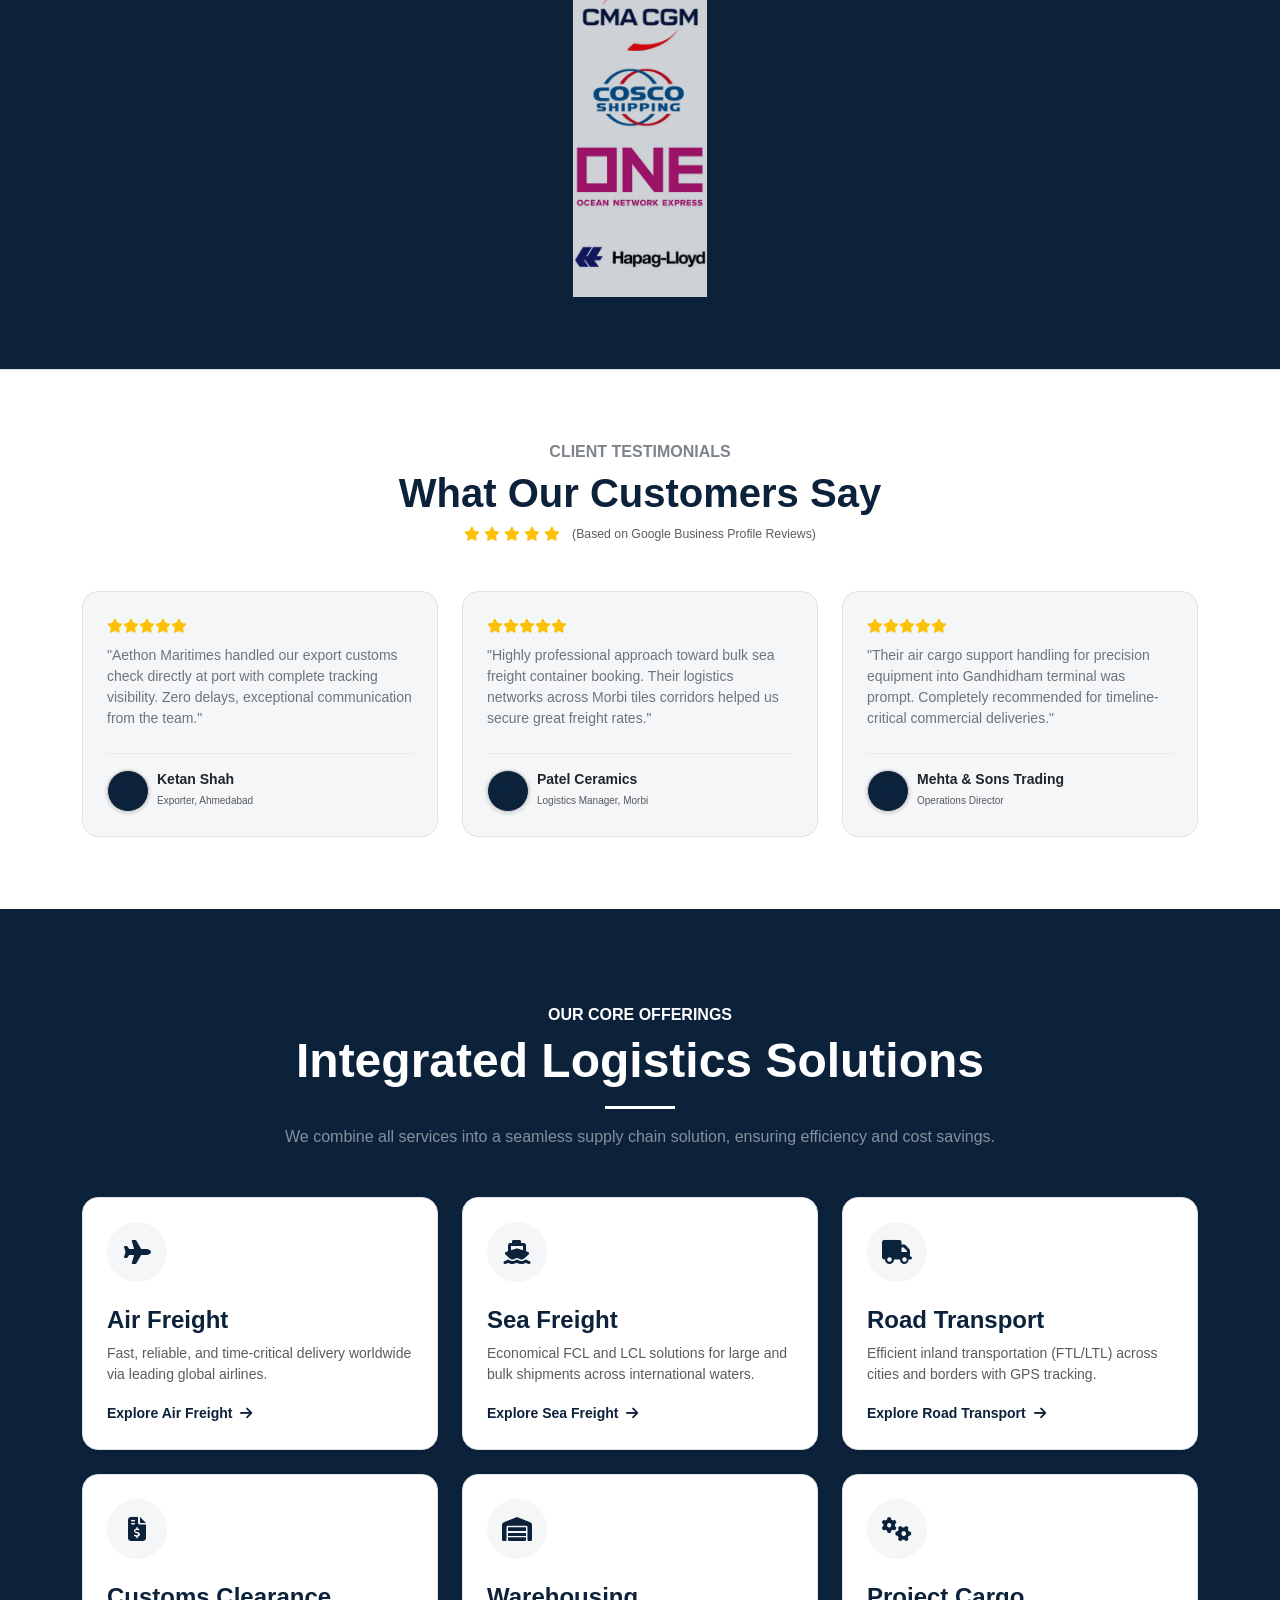
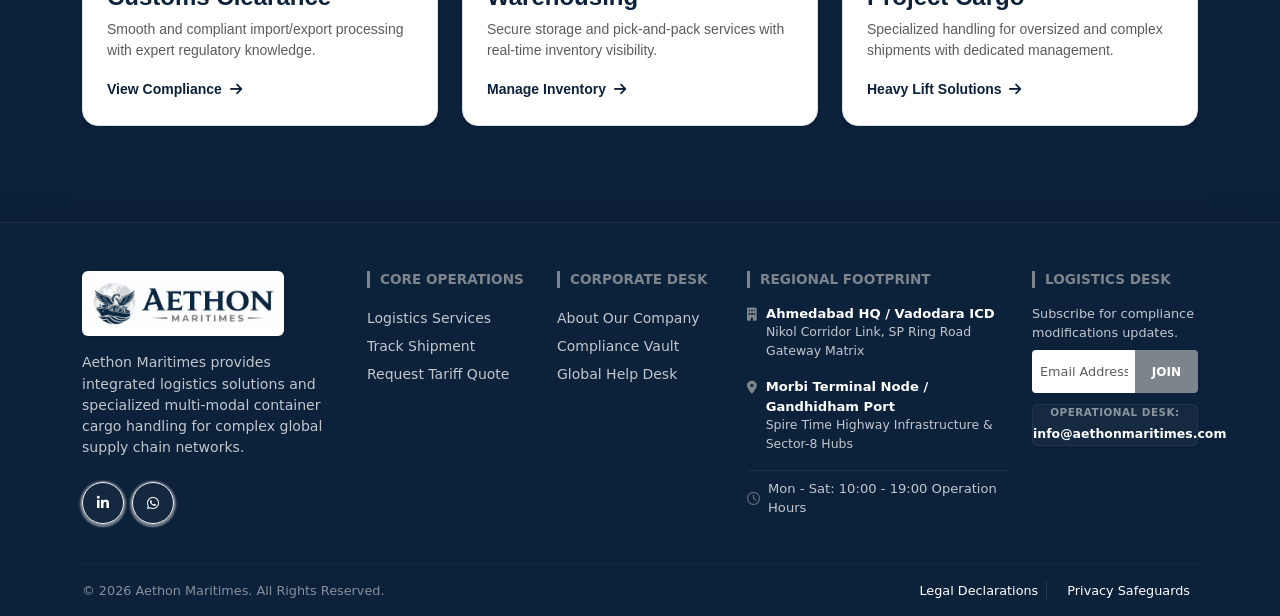
==== commit eb5fdd1f: "all" ====
--- a/index.html
+++ b/index.html
@@ -88,8 +88,8 @@
     </div>
     </nav>
 
-    <div class="hero-slider">
-        <div class="slide" style="background-image: linear-gradient(rgba(12, 33, 58, 0.75), rgba(12, 33, 58, 0.75)), url('https://images.unsplash.com/photo-1494412519320-aa613dfb7738?q=80&w=2070');">
+    <!-- <div class="hero-slider">
+        <div class="slide" style="background-image: linear-gradient(rgba(12, 33, 58, 0.75), rgba(12, 33, 58, 0.75)), url('images/banner-1.jpg');">
             <div class="container h-100 d-flex align-items-center">
                 <div class="hero-content text-white">
                     <h1 class="animate__animated animate__fadeInDown">Global Logistics <br><span style="color: var(--pure-white) !important;">Simplified.</span></h1>
@@ -101,7 +101,7 @@
                 </div>
             </div>
         </div>
-        <div class="slide" style="background-image: linear-gradient(rgba(12, 33, 58, 0.75), rgba(12, 33, 58, 0.75)), url('https://images.unsplash.com/photo-1578575437130-527eed3abbec?q=80&w=2070');">
+        <div class="slide" style="background-image: linear-gradient(rgba(12, 33, 58, 0.75), rgba(12, 33, 58, 0.75)), url('images/banner-2.jpg');">
             <div class="container h-100 d-flex align-items-center">
                 <div class="hero-content text-white">
                     <h1>Precision in <br><span style="color: var(--pure-white) !important;">Movement.</span></h1>
@@ -110,7 +110,41 @@
                 </div>
             </div>
         </div>
+    </div> -->
+
+    <div class="hero-slider">
+    
+    <div class="slide position-relative overflow-hidden">
+        <video autoplay loop muted playsinline class="position-absolute w-100 h-100 top-50 start-50 translate-middle" style="object-fit: cover; z-index: 1;">
+            <source src="videos/banner-video.mp4" type="video/mp4">
+            <img src="images/banner-1.jpg" alt="Global Logistics Fallback">
+        </video>
+
+        <div class="position-absolute w-100 h-100 top-0 start-0" style="background: linear-gradient(rgba(12, 33, 58, 0.75), rgba(12, 33, 58, 0.75)); z-index: 2;"></div>
+
+        <div class="container h-100 d-flex align-items-center position-relative" style="z-index: 3;">
+            <div class="hero-content text-white">
+                <h1 class="animate__animated animate__fadeInDown">Global Logistics <br><span style="color: var(--pure-white) !important;">Simplified.</span></h1>
+                <p class="animate__animated animate__fadeInUp animate__delay-1s">Reliable Air, Sea, and Road freight solutions tailored for your business needs.</p>
+                <div class="btn-group animate__animated animate__fadeInUp animate__delay-2s">
+                    <a href="#services" class="btn btn-primary me-3">Our Services</a>
+                    <a href="track.html" class="btn btn-outline-light">Track Shipment</a>
+                </div>
+            </div>
+        </div>
     </div>
+
+    <!-- <div class="slide" style="background-image: linear-gradient(rgba(12, 33, 58, 0.75), rgba(12, 33, 58, 0.75)), url('images/banner-2.jpg');">
+        <div class="container h-100 d-flex align-items-center">
+            <div class="hero-content text-white">
+                <h1>Precision in <br><span style="color: var(--pure-white) !important;">Movement.</span></h1>
+                <p>Expert customs clearance and project cargo handling across Gujarat and the world.</p>
+                <a href="about.html" class="btn btn-primary">Learn More</a>
+            </div>
+        </div>
+    </div> -->
+
+</div>
 
     <section class="quick-quote-section" style="margin-top: -50px; position: relative; z-index: 10;">
         <div class="container">
@@ -380,39 +414,39 @@
         </div>
     </section>
 
-   <section class="py-5 border-top text-white" style="background-color: var(--brand-navy) !important;">
+ <section class="py-5 border-top border-bottom" style="background-color: var(--brand-navy) !important;">
     <div class="container py-4">
         
         <div class="text-center mb-5 reveal animate__animated" data-animation="animate__fadeInDown">
-            <h6 class="text-uppercase tracking-wider fw-bold" style="color: var(--brand-slate) !important;">Global Network Alliances</h6>
-            <h2 class="display-6 fw-bold text-white">Associated Partners & Carriers</h2>
+            <h6 class="text-uppercase tracking-wider fw-bold" style="color: var(--pure-white) !important;">Global Network Alliances</h6>
+            <h2 class="display-6 fw-bold" style="color: var(--pure-white) !important;">Associated Partners & Carriers</h2>
             <div class="mx-auto mt-3" style="width: 60px; height: 3px; background: var(--brand-slate);"></div>
         </div>
 
         <div class="partner-slider mt-4 reveal animate__animated" data-animation="animate__fadeInUp">
             
             <div class="mx-4 text-center d-flex align-items-center justify-content-center" style="min-height: 60px;">
-                <img src="images/maersk.jpg" alt="Maersk Line Logo" title="Maersk Line" class="img-fluid carrier-logo-filter" style="max-height: 45px; width: auto; filter: brightness(0) invert(1); opacity: 0.75; transition: opacity 0.3s ease;">
+                <img src="images/maersk.jpg" alt="Maersk Line Logo" title="Maersk Line" class="img-fluid carrier-jpg-blend" style="max-height: 80px; width: auto; mix-blend-mode: multiply; opacity: 0.8; transition: all 0.3s ease;">
             </div>
             
             <div class="mx-4 text-center d-flex align-items-center justify-content-center" style="min-height: 60px;">
-                <img src="images/msc.jpg" alt="MSC Tracking Logo" title="MSC" class="img-fluid carrier-logo-filter" style="max-height: 45px; width: auto; filter: brightness(0) invert(1); opacity: 0.75; transition: opacity 0.3s ease;">
+                <img src="images/msc.jpg" alt="MSC Tracking Logo" title="MSC" class="img-fluid carrier-jpg-blend" style="max-height: 80px; width: auto; mix-blend-mode: multiply; opacity: 0.8; transition: all 0.3s ease;">
             </div>
             
             <div class="mx-4 text-center d-flex align-items-center justify-content-center" style="min-height: 60px;">
-                <img src="images/cma.jpg" alt="CMA CGM Logistics Logo" title="CMA CGM" class="img-fluid carrier-logo-filter" style="max-height: 45px; width: auto; filter: brightness(0) invert(1); opacity: 0.75; transition: opacity 0.3s ease;">
+                <img src="images/cma.jpg" alt="CMA CGM Logistics Logo" title="CMA CGM" class="img-fluid carrier-jpg-blend" style="max-height: 80px; width: auto; mix-blend-mode: multiply; opacity: 0.8; transition: all 0.3s ease;">
             </div>
             
             <div class="mx-4 text-center d-flex align-items-center justify-content-center" style="min-height: 60px;">
-                <img src="images/cosco.jpg" alt="COSCO Shipping Logo" title="COSCO Shipping" class="img-fluid carrier-logo-filter" style="max-height: 45px; width: auto; filter: brightness(0) invert(1); opacity: 0.75; transition: opacity 0.3s ease;">
+                <img src="images/cosco.jpg" alt="COSCO Shipping Logo" title="COSCO Shipping" class="img-fluid carrier-jpg-blend" style="max-height: 80px; width: auto; mix-blend-mode: multiply; opacity: 0.8; transition: all 0.3s ease;">
             </div>
             
             <div class="mx-4 text-center d-flex align-items-center justify-content-center" style="min-height: 60px;">
-                <img src="images/one.jpg" alt="ONE Line Ocean Network Express Logo" title="Ocean Network Express" class="img-fluid carrier-logo-filter" style="max-height: 40px; width: auto; filter: brightness(0) invert(1); opacity: 0.75; transition: opacity 0.3s ease;">
+                <img src="images/one.jpg" alt="ONE Line Ocean Network Express Logo" title="Ocean Network Express" class="img-fluid carrier-jpg-blend" style="max-height: 80px; width: auto; mix-blend-mode: multiply; opacity: 0.8; transition: all 0.3s ease;">
             </div>
             
             <div class="mx-4 text-center d-flex align-items-center justify-content-center" style="min-height: 60px;">
-                <img src="images/hapag.jpg" alt="Hapag-Lloyd Cargo Logo" title="Hapag-Lloyd" class="img-fluid carrier-logo-filter" style="max-height: 45px; width: auto; filter: brightness(0) invert(1); opacity: 0.75; transition: opacity 0.3s ease;">
+                <img src="images/hapag.jpg" alt="Hapag-Lloyd Cargo Logo" title="Hapag-Lloyd" class="img-fluid carrier-jpg-blend" style="max-height: 80px; width: auto; mix-blend-mode: multiply; opacity: 0.8; transition: all 0.3s ease;">
             </div>
 
         </div>
--- a/css/style.css
+++ b/css/style.css
@@ -268,8 +268,10 @@
     box-shadow: 0 10px 15px rgba(12, 33, 58, 0.05) !important;
 }
 
-
-.carrier-logo-filter:hover {
+.carrier-jpg-blend:hover {
     opacity: 1 !important;
-    /* transform: scale(1.04); */
+    transform: scale(1.05);
+}
+.dropdown-item:active {
+    background-color: #0c213a !important;
 }
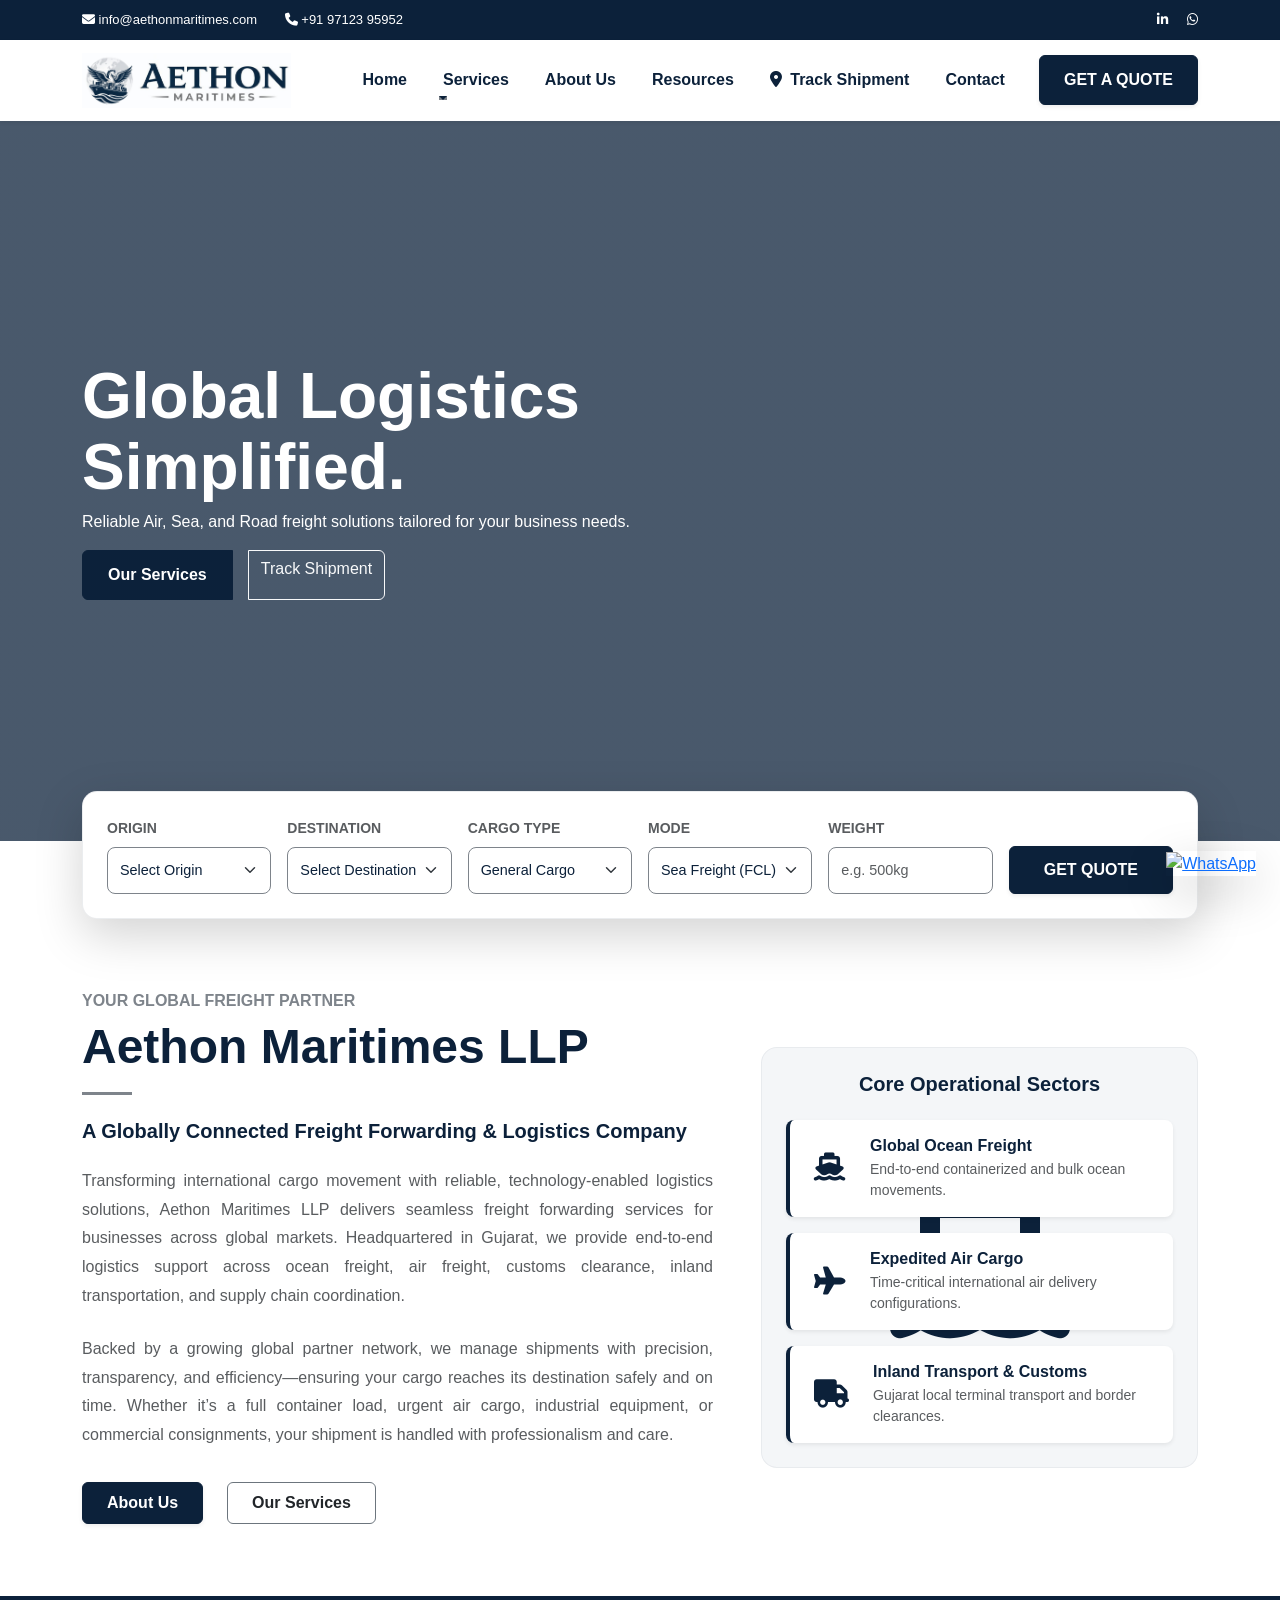
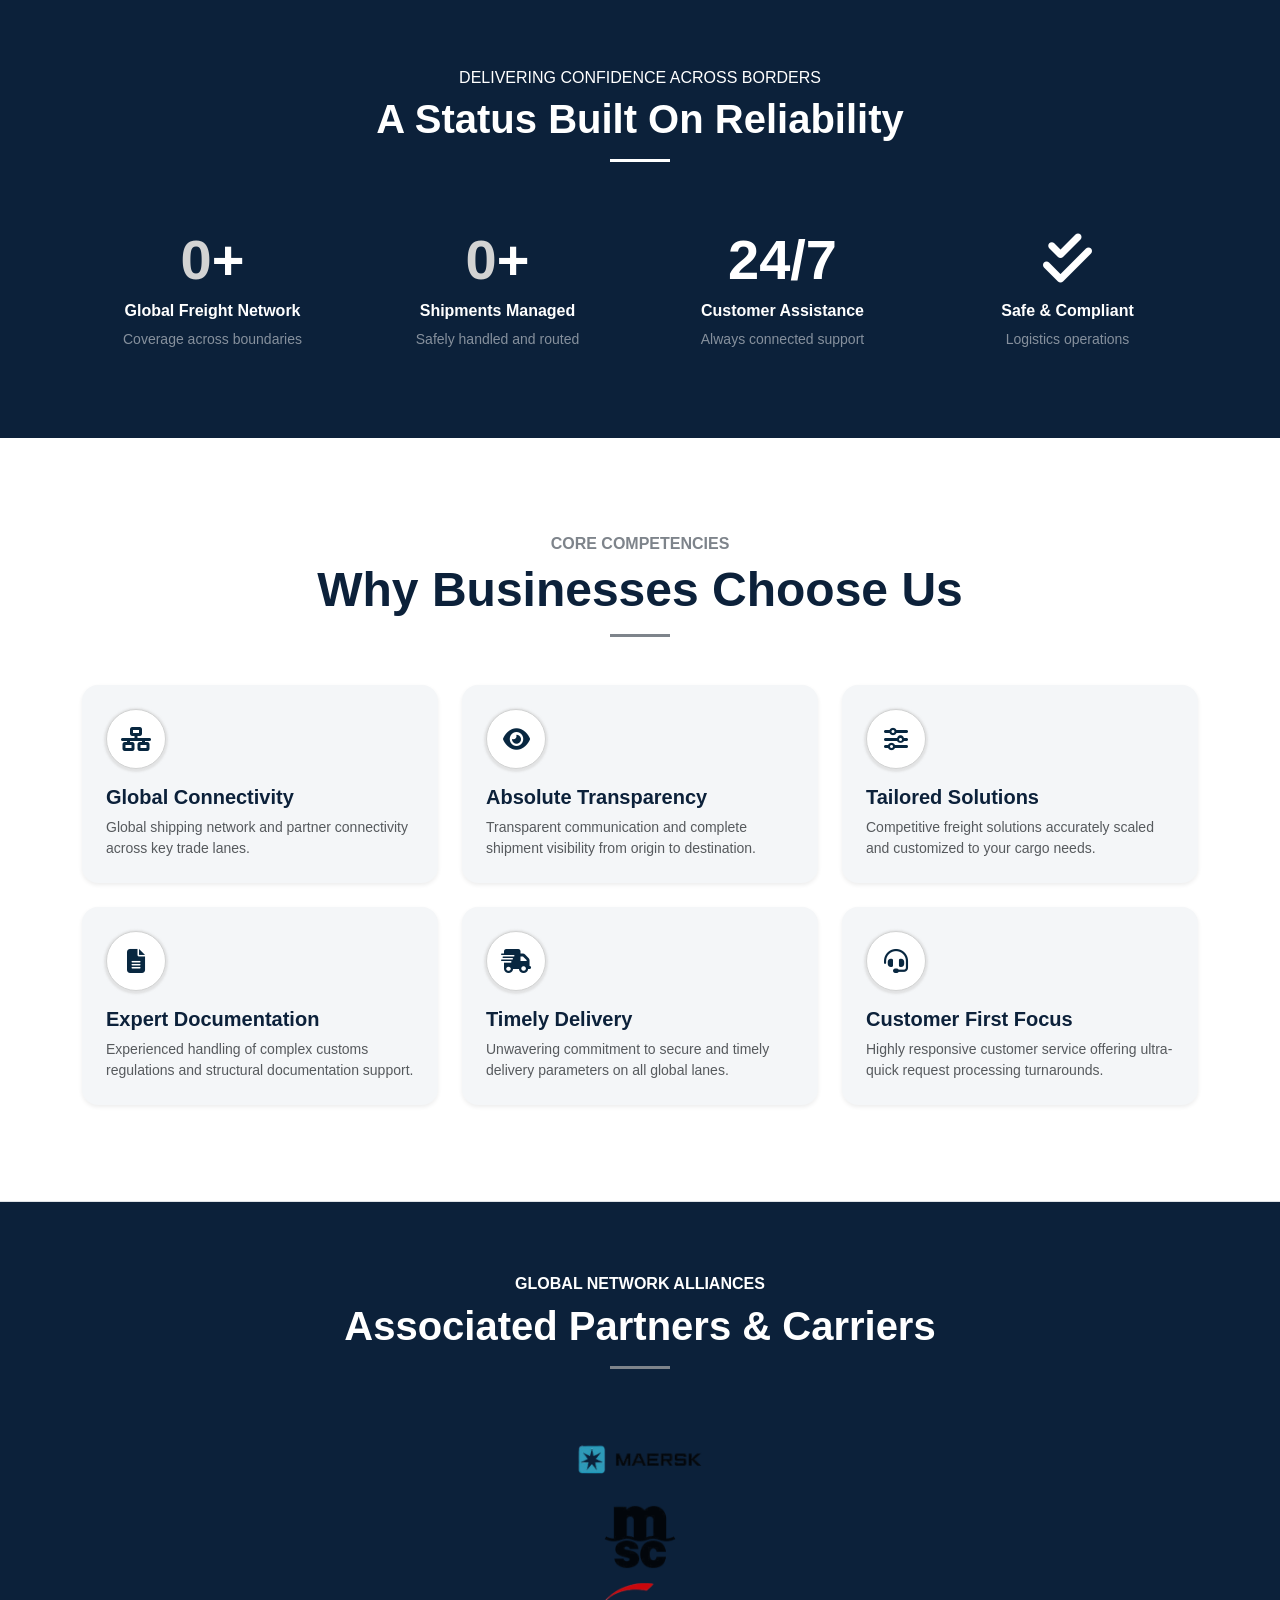
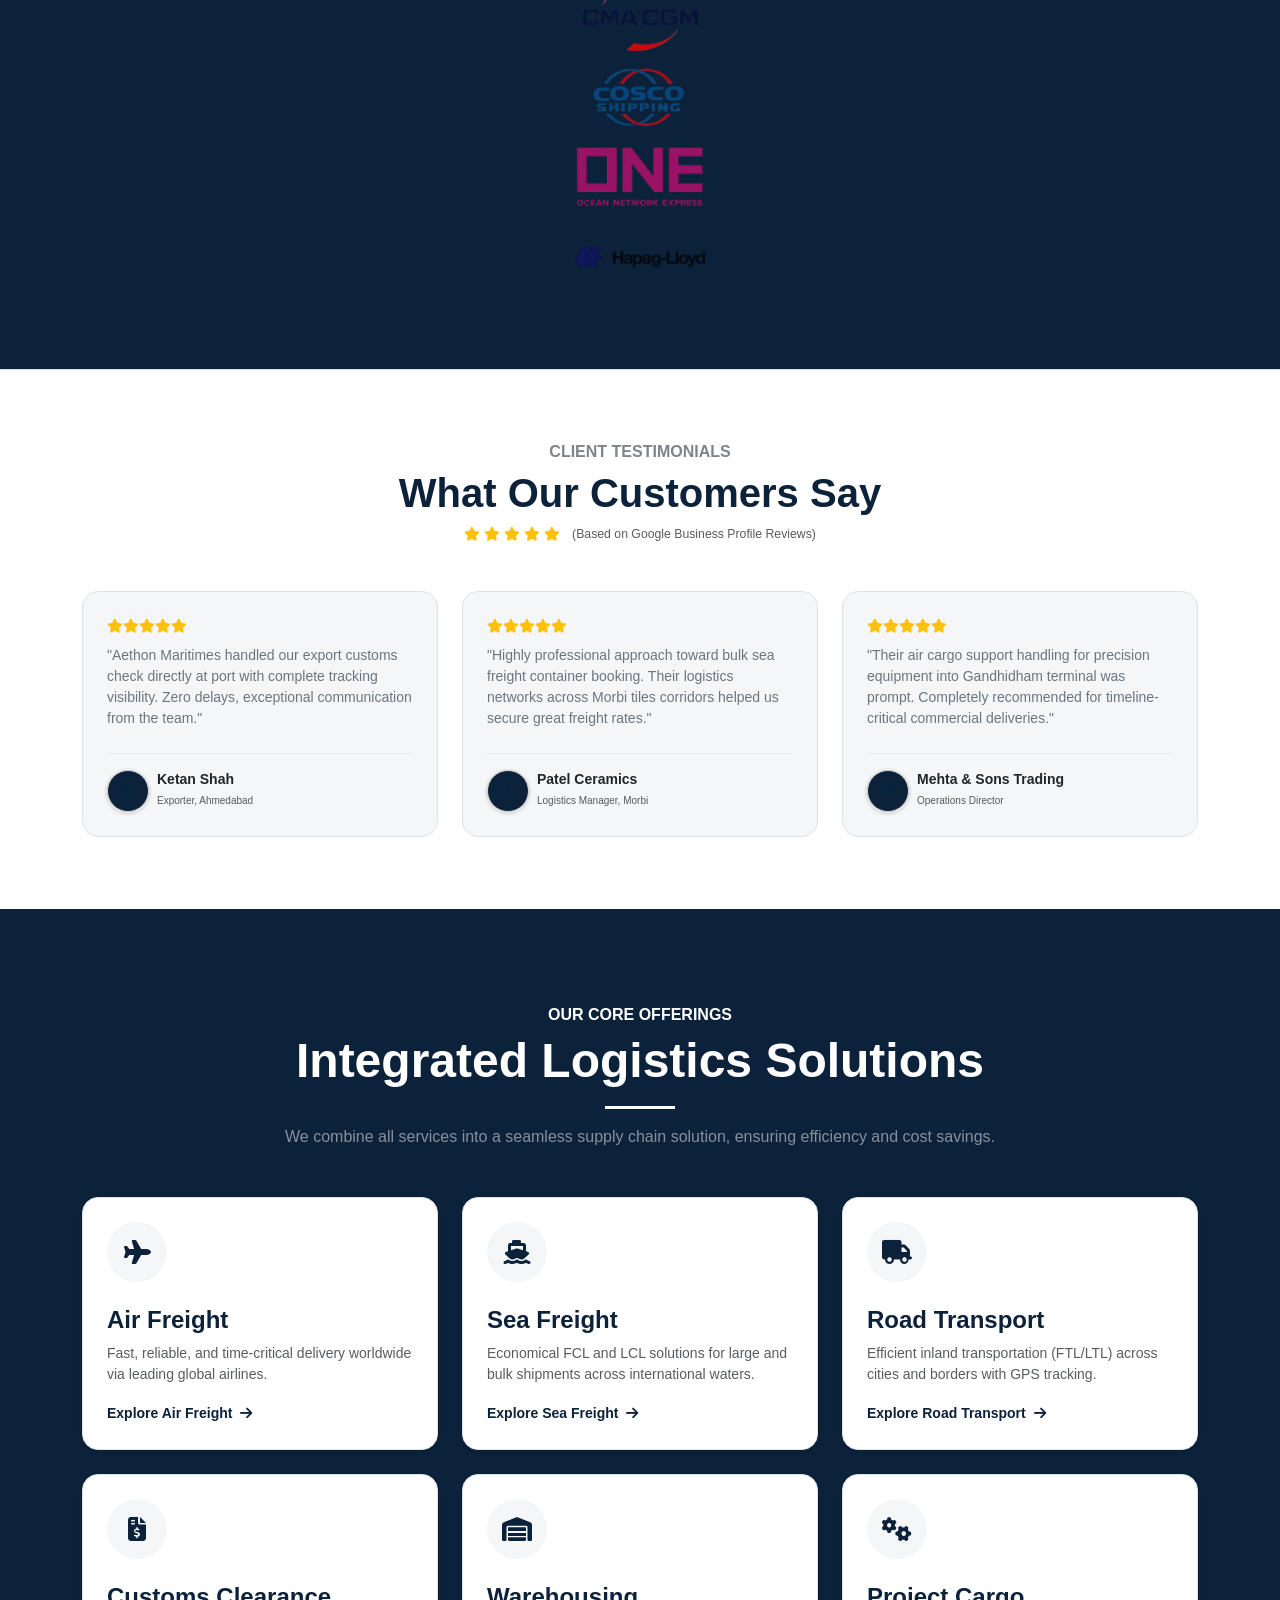
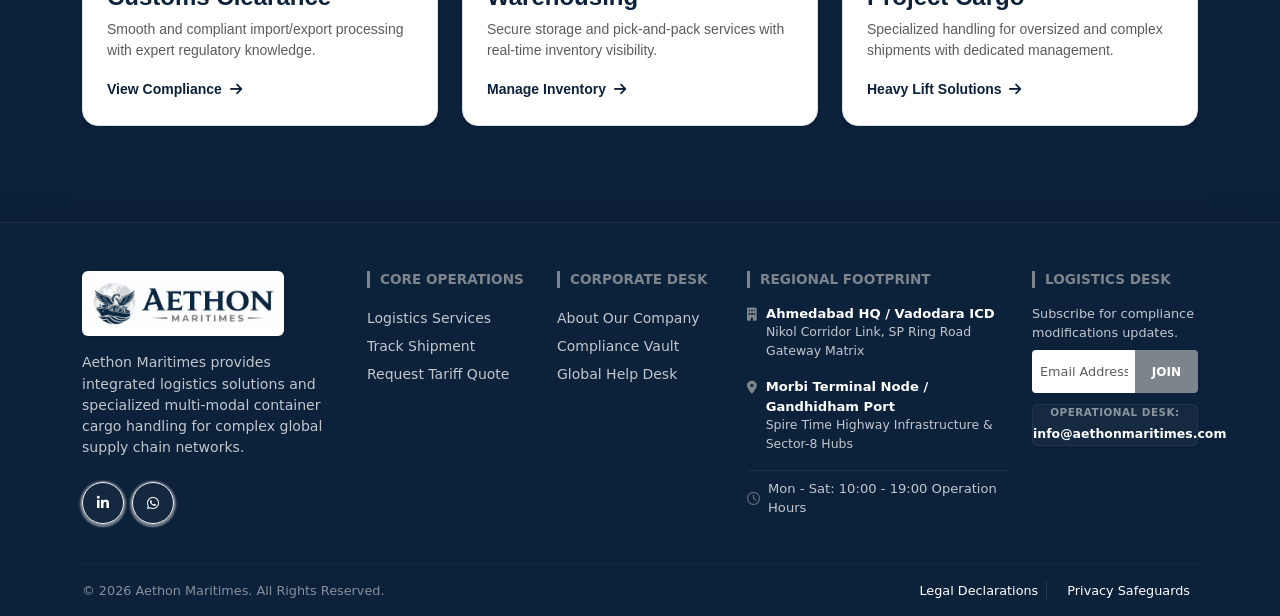
==== commit 49d3daf4: "c" ====
--- a/index.html
+++ b/index.html
@@ -426,27 +426,27 @@
         <div class="partner-slider mt-4 reveal animate__animated" data-animation="animate__fadeInUp">
             
             <div class="mx-4 text-center d-flex align-items-center justify-content-center" style="min-height: 60px;">
-                <img src="images/maersk.jpg" alt="Maersk Line Logo" title="Maersk Line" class="img-fluid carrier-jpg-blend" style="max-height: 80px; width: auto; mix-blend-mode: multiply; opacity: 0.8; transition: all 0.3s ease;">
+                <img src="images/maersk.png" alt="Maersk Line Logo" title="Maersk Line" class="img-fluid carrier-jpg-blend" style="max-height: 80px; width: auto; mix-blend-mode: multiply; opacity: 0.8; transition: all 0.3s ease;">
             </div>
             
             <div class="mx-4 text-center d-flex align-items-center justify-content-center" style="min-height: 60px;">
-                <img src="images/msc.jpg" alt="MSC Tracking Logo" title="MSC" class="img-fluid carrier-jpg-blend" style="max-height: 80px; width: auto; mix-blend-mode: multiply; opacity: 0.8; transition: all 0.3s ease;">
+                <img src="images/msc-removebg-preview.png" alt="MSC Tracking Logo" title="MSC" class="img-fluid carrier-jpg-blend" style="max-height: 80px; width: auto; mix-blend-mode: multiply; opacity: 0.8; transition: all 0.3s ease;">
             </div>
             
             <div class="mx-4 text-center d-flex align-items-center justify-content-center" style="min-height: 60px;">
-                <img src="images/cma.jpg" alt="CMA CGM Logistics Logo" title="CMA CGM" class="img-fluid carrier-jpg-blend" style="max-height: 80px; width: auto; mix-blend-mode: multiply; opacity: 0.8; transition: all 0.3s ease;">
+                <img src="images/cma.png" alt="CMA CGM Logistics Logo" title="CMA CGM" class="img-fluid carrier-jpg-blend" style="max-height: 80px; width: auto; mix-blend-mode: multiply; opacity: 0.8; transition: all 0.3s ease;">
             </div>
             
             <div class="mx-4 text-center d-flex align-items-center justify-content-center" style="min-height: 60px;">
-                <img src="images/cosco.jpg" alt="COSCO Shipping Logo" title="COSCO Shipping" class="img-fluid carrier-jpg-blend" style="max-height: 80px; width: auto; mix-blend-mode: multiply; opacity: 0.8; transition: all 0.3s ease;">
+                <img src="images/cosco.png" alt="COSCO Shipping Logo" title="COSCO Shipping" class="img-fluid carrier-jpg-blend" style="max-height: 80px; width: auto; mix-blend-mode: multiply; opacity: 0.8; transition: all 0.3s ease;">
             </div>
             
             <div class="mx-4 text-center d-flex align-items-center justify-content-center" style="min-height: 60px;">
-                <img src="images/one.jpg" alt="ONE Line Ocean Network Express Logo" title="Ocean Network Express" class="img-fluid carrier-jpg-blend" style="max-height: 80px; width: auto; mix-blend-mode: multiply; opacity: 0.8; transition: all 0.3s ease;">
+                <img src="images/one.png" alt="ONE Line Ocean Network Express Logo" title="Ocean Network Express" class="img-fluid carrier-jpg-blend" style="max-height: 80px; width: auto; mix-blend-mode: multiply; opacity: 0.8; transition: all 0.3s ease;">
             </div>
             
             <div class="mx-4 text-center d-flex align-items-center justify-content-center" style="min-height: 60px;">
-                <img src="images/hapag.jpg" alt="Hapag-Lloyd Cargo Logo" title="Hapag-Lloyd" class="img-fluid carrier-jpg-blend" style="max-height: 80px; width: auto; mix-blend-mode: multiply; opacity: 0.8; transition: all 0.3s ease;">
+                <img src="images/hapag.png" alt="Hapag-Lloyd Cargo Logo" title="Hapag-Lloyd" class="img-fluid carrier-jpg-blend" style="max-height: 80px; width: auto; mix-blend-mode: multiply; opacity: 0.8; transition: all 0.3s ease;">
             </div>
 
         </div>
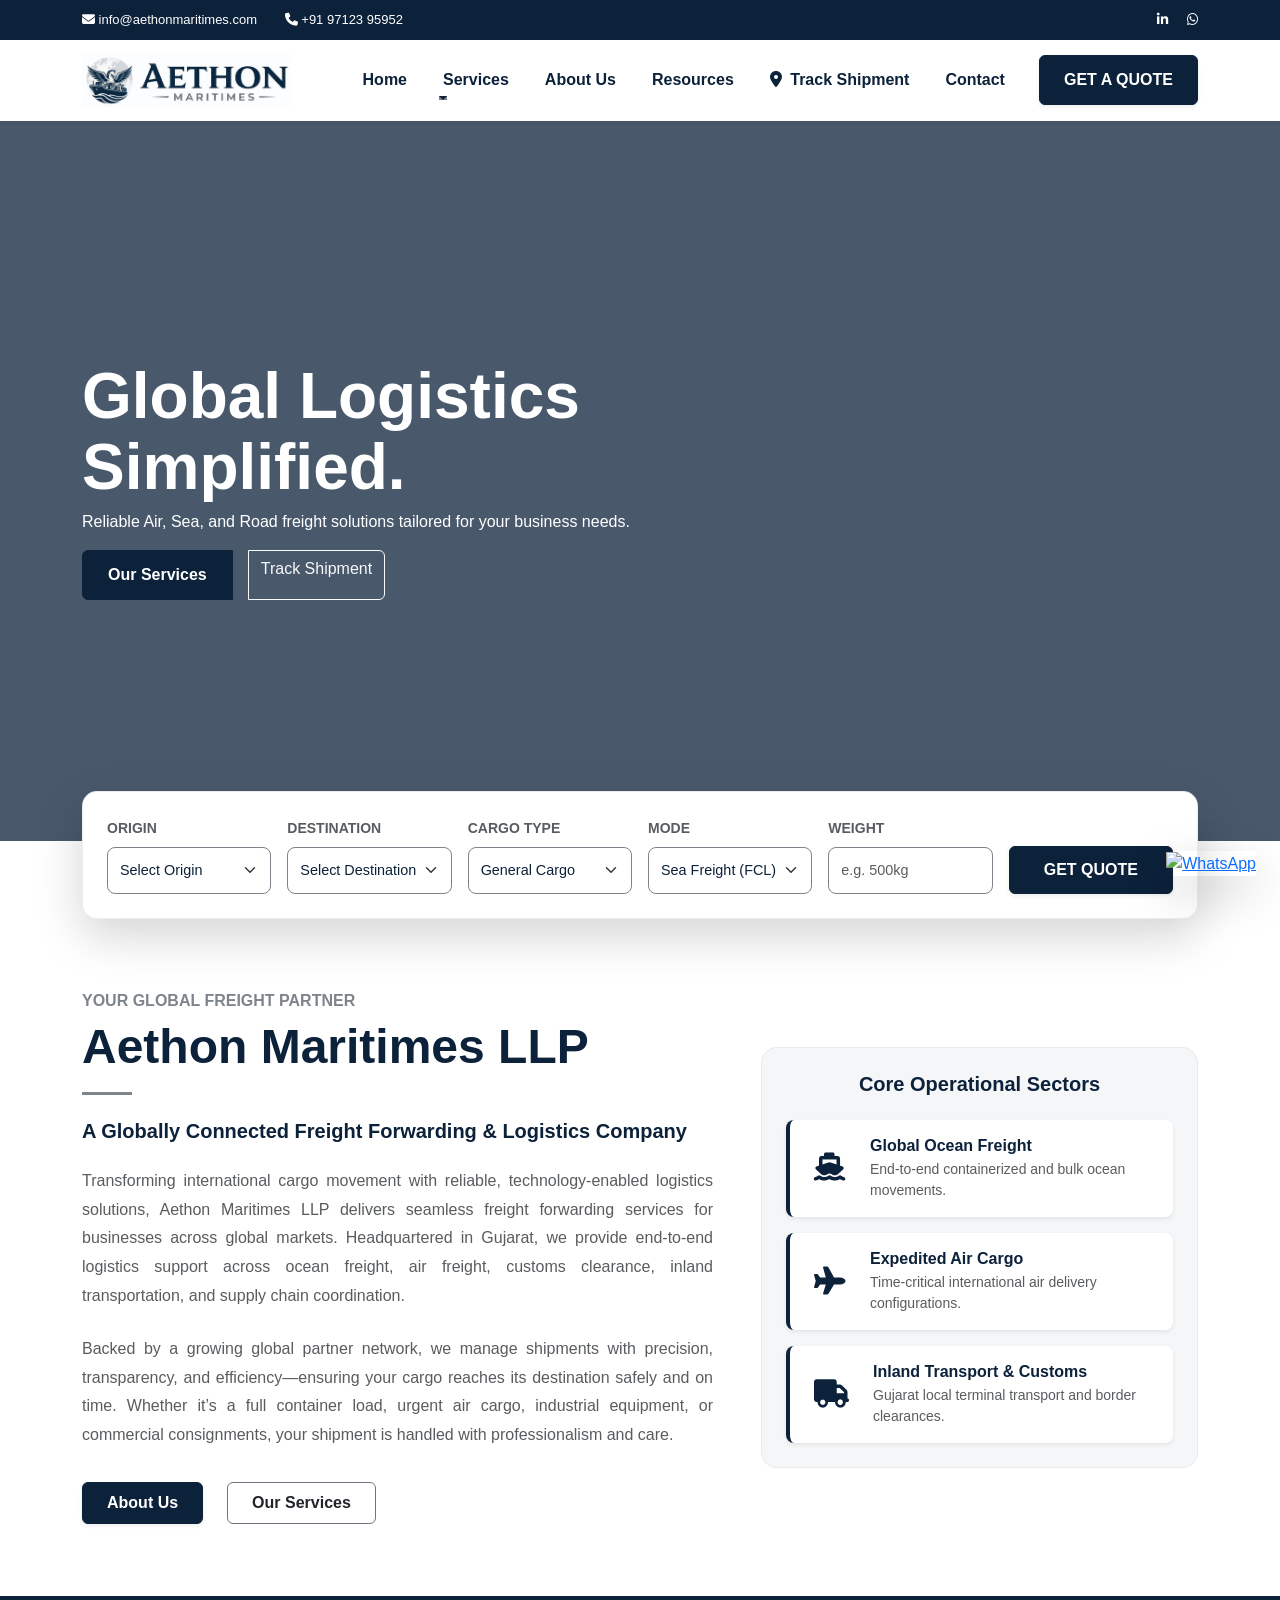
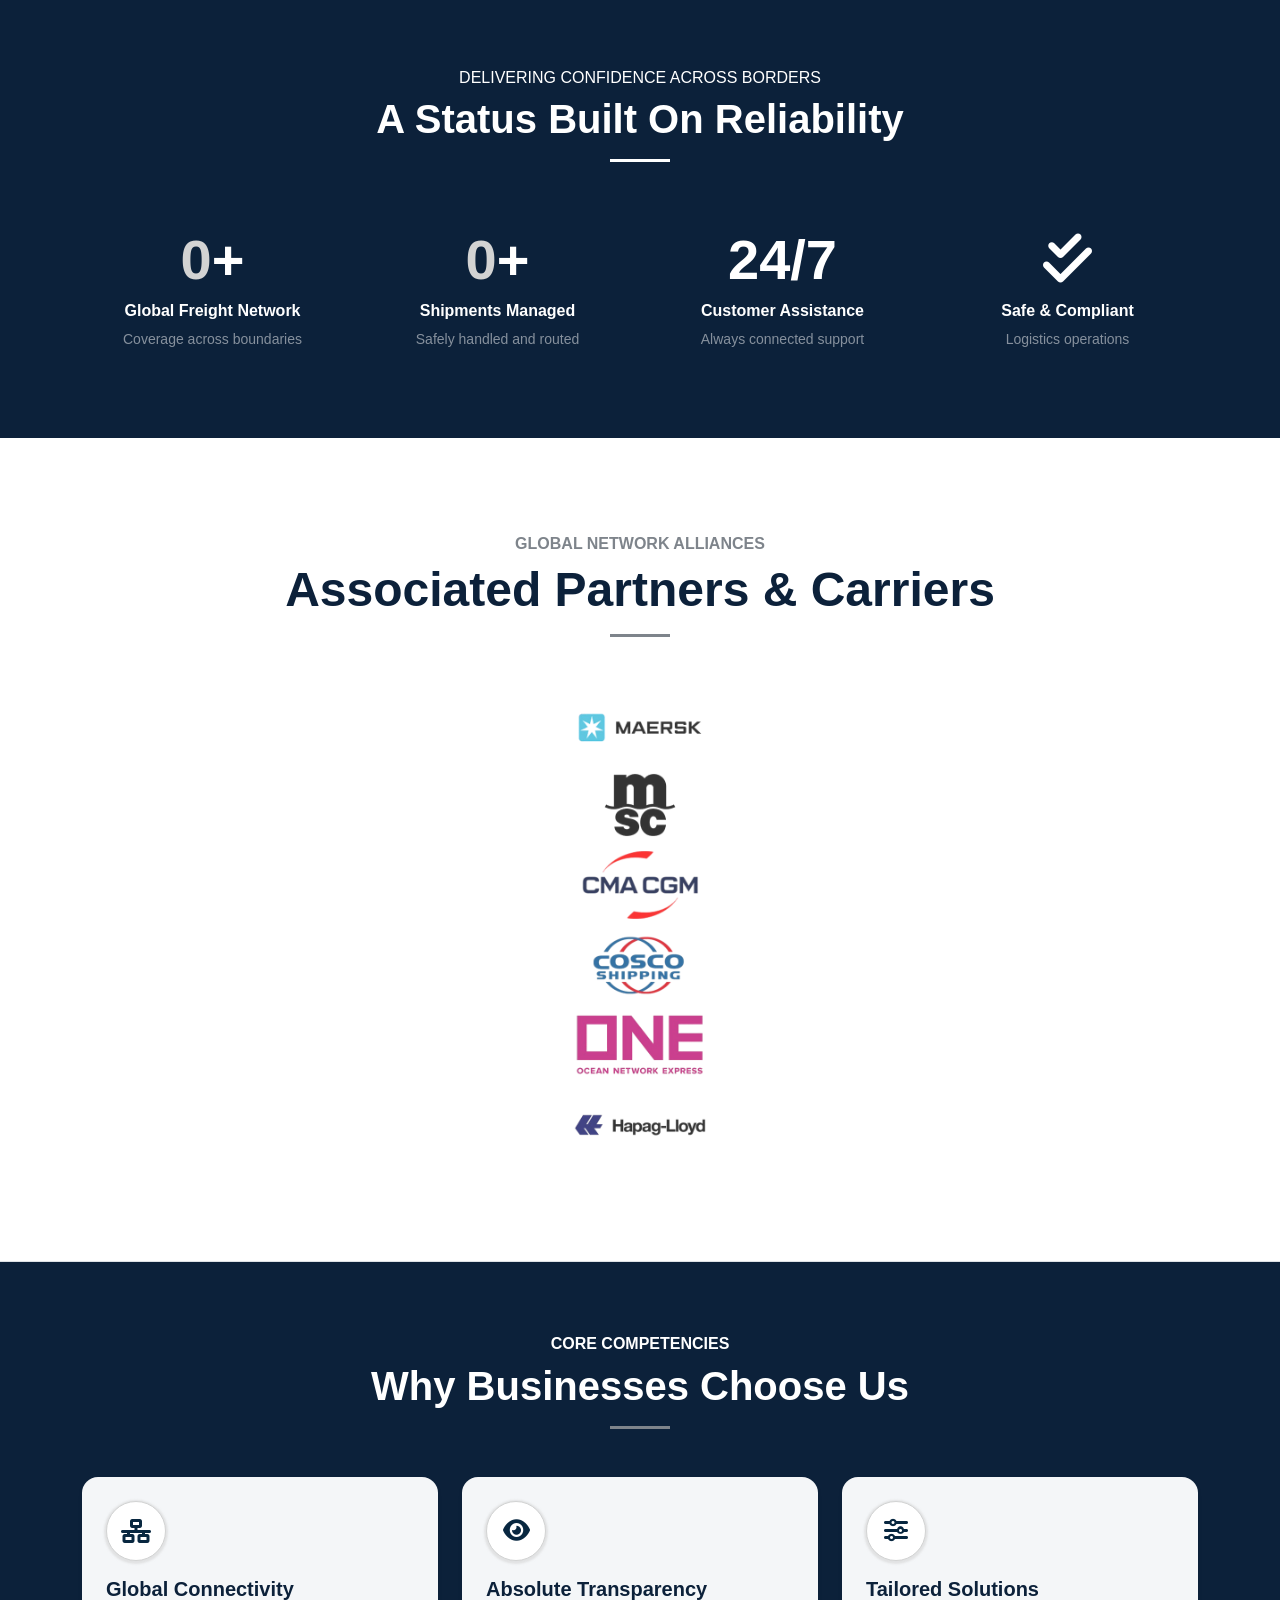
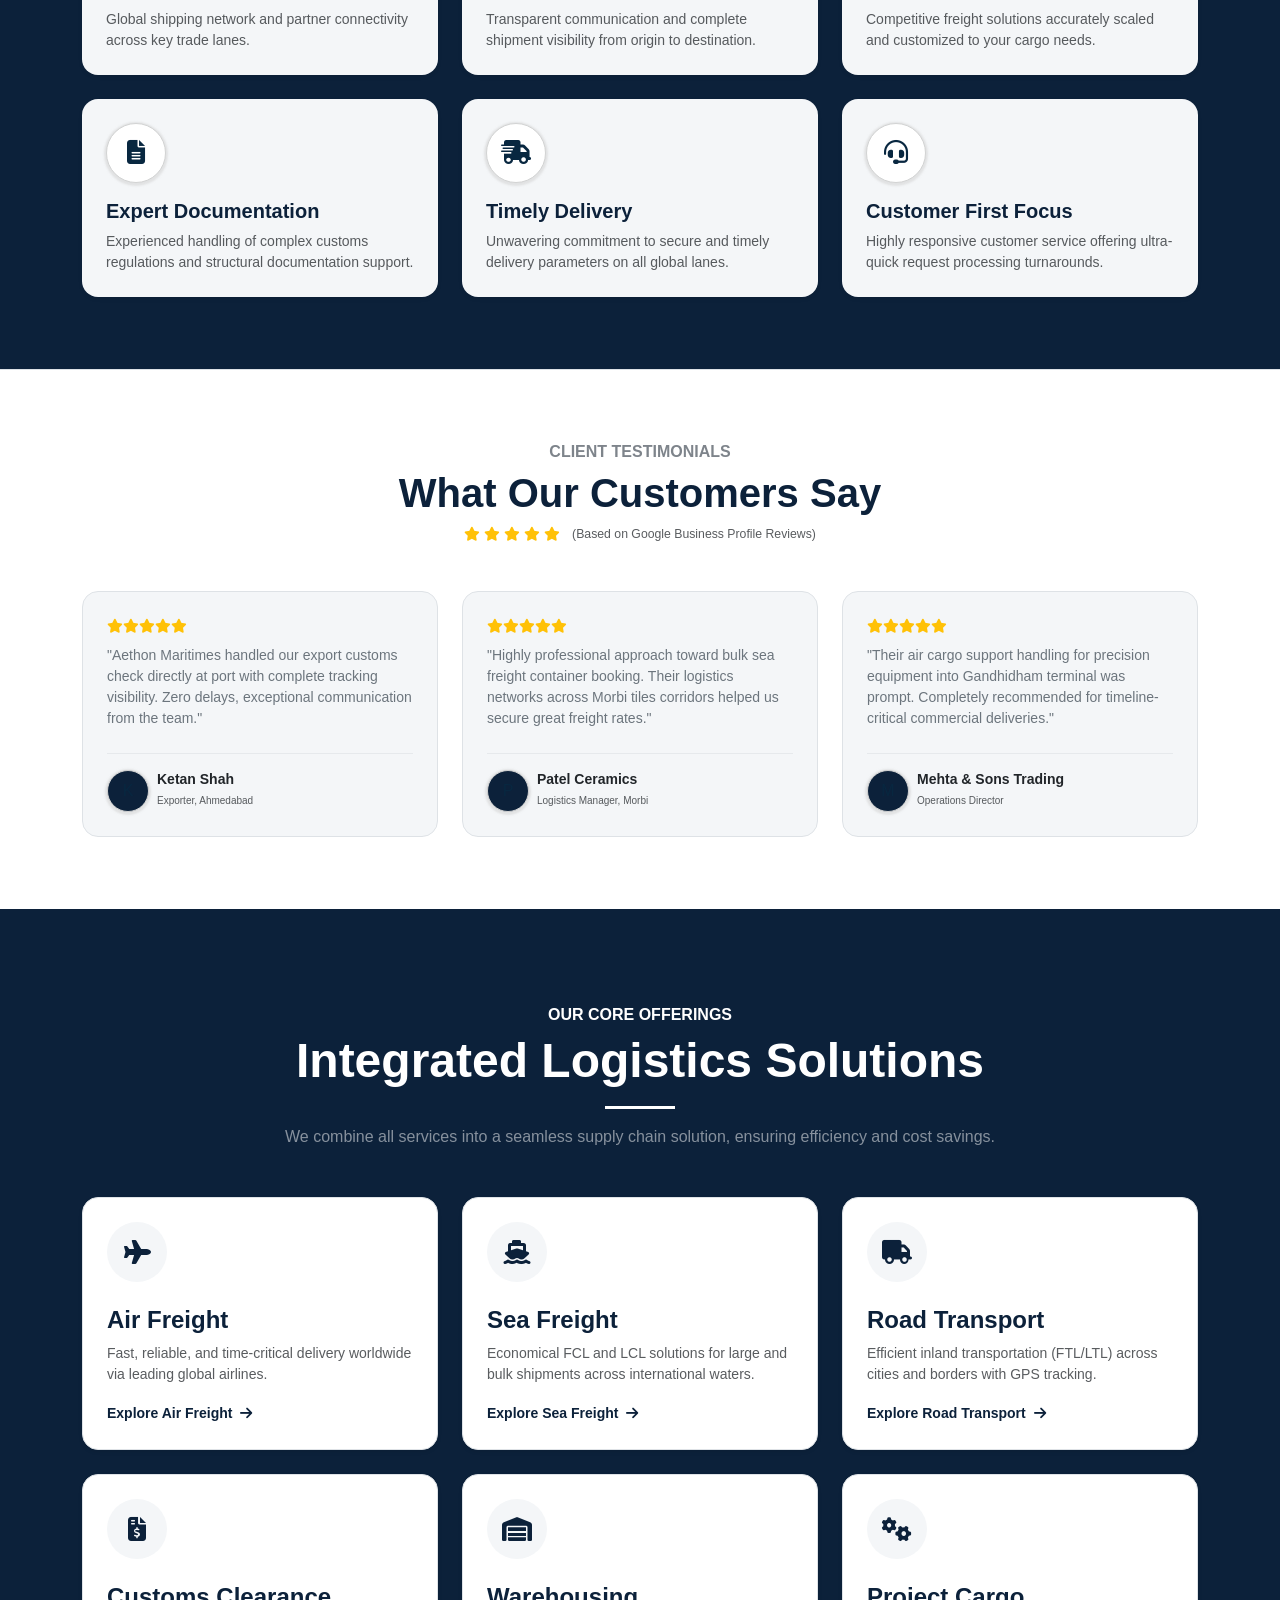
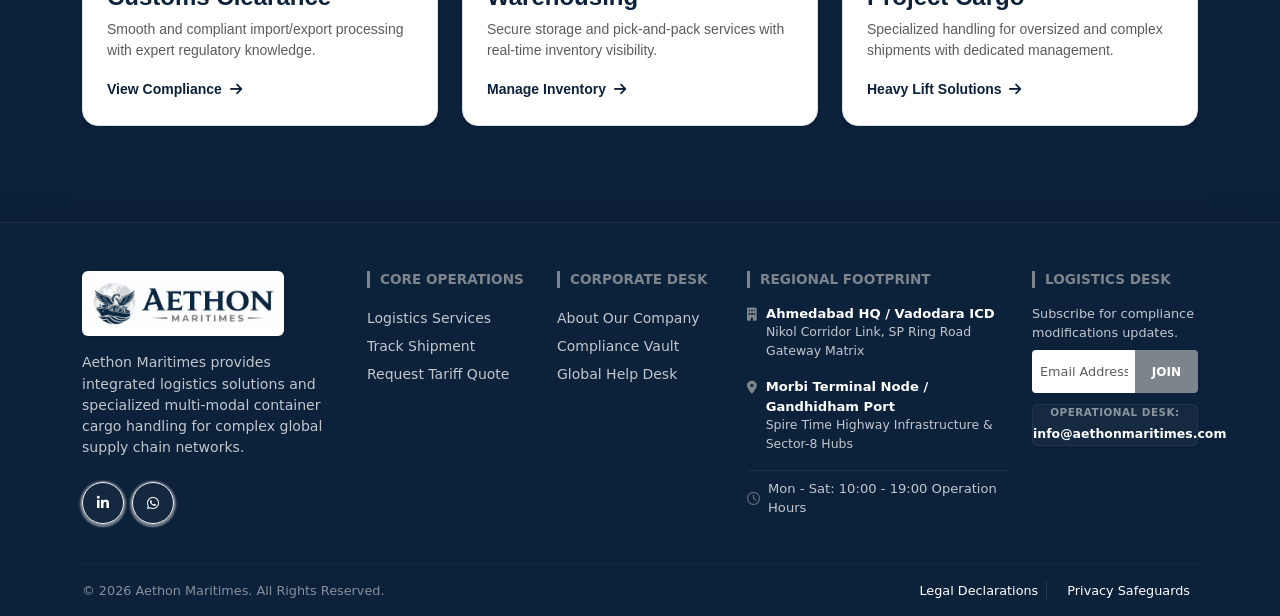
==== commit 8f26ddad: "Update index.html" ====
--- a/index.html
+++ b/index.html
@@ -275,9 +275,9 @@
             <div class="col-lg-5 reveal animate__animated" data-animation="animate__fadeInRight">
                 <div class="position-relative p-4 rounded-4 overflow-hidden" style="background-color: var(--brand-light); border: 1px solid rgba(12,33,55,0.05); min-height: 380px; z-index: 1;">
                     
-                    <div class="position-absolute top-50 start-50 translate-middle opacity-5 w-100 text-center" style="z-index: -1; pointer-events: none; line-height: 1;">
+                    <!-- <div class="position-absolute top-50 start-50 translate-middle opacity-5 w-100 text-center" style="z-index: -1; pointer-events: none; line-height: 1;">
                         <i class="fas fa-ship" style="font-size: 10rem; color: var(--brand-navy);"></i>
-                    </div>
+                    </div> -->
                     
                     <h5 class="fw-bold mb-4 text-center" style="color: var(--brand-navy); position: relative; z-index: 2;">Core Operational Sectors</h5>
                     
@@ -360,14 +360,54 @@
         </div>
     </section>
 
-    <section class="py-5 bg-white">
+    <section class="py-5">
         <div class="container py-5">
             <div class="text-center mb-5 reveal animate__animated" data-animation="animate__fadeInDown">
-                <h6 class="fw-bold text-uppercase tracking-wider" style="color: var(--brand-slate);">Core Competencies</h6>
-                <h2 class="display-5 fw-bold" style="color: var(--brand-navy);">Why Businesses Choose Us</h2>
+                <h6 class="fw-bold text-uppercase tracking-wider" style="color: var(--brand-slate);">Global Network Alliances</h6>
+                <h2 class="display-5 fw-bold" style="color: var(--brand-navy);">Associated Partners & Carriers</h2>
                 <div class="mx-auto mt-3" style="width: 60px; height: 3px; background: var(--brand-slate);"></div>
             </div>
-            <div class="row g-4 reveal animate__animated" data-animation="animate__fadeInUp">
+            <div class="partner-slider mt-4 reveal animate__animated" data-animation="animate__fadeInUp">
+            
+            <div class="mx-4 text-center d-flex align-items-center justify-content-center" style="min-height: 60px;">
+                <img src="images/maersk.png" alt="Maersk Line Logo" title="Maersk Line" class="img-fluid carrier-jpg-blend" style="max-height: 80px; width: auto; mix-blend-mode: multiply; opacity: 0.8; transition: all 0.3s ease;">
+            </div>
+            
+            <div class="mx-4 text-center d-flex align-items-center justify-content-center" style="min-height: 60px;">
+                <img src="images/msc-removebg-preview.png" alt="MSC Tracking Logo" title="MSC" class="img-fluid carrier-jpg-blend" style="max-height: 80px; width: auto; mix-blend-mode: multiply; opacity: 0.8; transition: all 0.3s ease;">
+            </div>
+            
+            <div class="mx-4 text-center d-flex align-items-center justify-content-center" style="min-height: 60px;">
+                <img src="images/cma.png" alt="CMA CGM Logistics Logo" title="CMA CGM" class="img-fluid carrier-jpg-blend" style="max-height: 80px; width: auto; mix-blend-mode: multiply; opacity: 0.8; transition: all 0.3s ease;">
+            </div>
+            
+            <div class="mx-4 text-center d-flex align-items-center justify-content-center" style="min-height: 60px;">
+                <img src="images/cosco.png" alt="COSCO Shipping Logo" title="COSCO Shipping" class="img-fluid carrier-jpg-blend" style="max-height: 80px; width: auto; mix-blend-mode: multiply; opacity: 0.8; transition: all 0.3s ease;">
+            </div>
+            
+            <div class="mx-4 text-center d-flex align-items-center justify-content-center" style="min-height: 60px;">
+                <img src="images/one.png" alt="ONE Line Ocean Network Express Logo" title="Ocean Network Express" class="img-fluid carrier-jpg-blend" style="max-height: 80px; width: auto; mix-blend-mode: multiply; opacity: 0.8; transition: all 0.3s ease;">
+            </div>
+            
+            <div class="mx-4 text-center d-flex align-items-center justify-content-center" style="min-height: 60px;">
+                <img src="images/hapag.png" alt="Hapag-Lloyd Cargo Logo" title="Hapag-Lloyd" class="img-fluid carrier-jpg-blend" style="max-height: 80px; width: auto; mix-blend-mode: multiply; opacity: 0.8; transition: all 0.3s ease;">
+            </div>
+
+        </div>
+        </div>
+        
+    </div>
+    </section>
+
+ <section class="py-5 border-top border-bottom" style="background-color: var(--brand-navy) !important;">
+    <div class="container py-4">
+        
+        <div class="text-center mb-5 reveal animate__animated" data-animation="animate__fadeInDown">
+            <h6 class="text-uppercase tracking-wider fw-bold" style="color: var(--pure-white) !important;">Core Competencies</h6>
+            <h2 class="display-6 fw-bold" style="color: var(--pure-white) !important;">Why Businesses Choose Us</h2>
+            <div class="mx-auto mt-3" style="width: 60px; height: 3px; background: var(--brand-slate);"></div>
+        </div>
+        <div class="row g-4 reveal animate__animated" data-animation="animate__fadeInUp">
                 <div class="col-md-4">
                     <div class="p-4 rounded-4 shadow-sm border-0 h-100 transition-hover" style="background-color: var(--brand-light);">
                         <div class="icon-circle mb-3 d-inline-flex p-3 rounded-circle" style="background-color: var(--pure-white); color: var(--brand-navy);"><i class="fas fa-network-wired fa-xl"></i></div>
@@ -411,46 +451,8 @@
                     </div>
                 </div>
             </div>
-        </div>
-    </section>
-
- <section class="py-5 border-top border-bottom" style="background-color: var(--brand-navy) !important;">
-    <div class="container py-4">
-        
-        <div class="text-center mb-5 reveal animate__animated" data-animation="animate__fadeInDown">
-            <h6 class="text-uppercase tracking-wider fw-bold" style="color: var(--pure-white) !important;">Global Network Alliances</h6>
-            <h2 class="display-6 fw-bold" style="color: var(--pure-white) !important;">Associated Partners & Carriers</h2>
-            <div class="mx-auto mt-3" style="width: 60px; height: 3px; background: var(--brand-slate);"></div>
-        </div>
-
-        <div class="partner-slider mt-4 reveal animate__animated" data-animation="animate__fadeInUp">
-            
-            <div class="mx-4 text-center d-flex align-items-center justify-content-center" style="min-height: 60px;">
-                <img src="images/maersk.png" alt="Maersk Line Logo" title="Maersk Line" class="img-fluid carrier-jpg-blend" style="max-height: 80px; width: auto; mix-blend-mode: multiply; opacity: 0.8; transition: all 0.3s ease;">
-            </div>
-            
-            <div class="mx-4 text-center d-flex align-items-center justify-content-center" style="min-height: 60px;">
-                <img src="images/msc-removebg-preview.png" alt="MSC Tracking Logo" title="MSC" class="img-fluid carrier-jpg-blend" style="max-height: 80px; width: auto; mix-blend-mode: multiply; opacity: 0.8; transition: all 0.3s ease;">
-            </div>
-            
-            <div class="mx-4 text-center d-flex align-items-center justify-content-center" style="min-height: 60px;">
-                <img src="images/cma.png" alt="CMA CGM Logistics Logo" title="CMA CGM" class="img-fluid carrier-jpg-blend" style="max-height: 80px; width: auto; mix-blend-mode: multiply; opacity: 0.8; transition: all 0.3s ease;">
-            </div>
-            
-            <div class="mx-4 text-center d-flex align-items-center justify-content-center" style="min-height: 60px;">
-                <img src="images/cosco.png" alt="COSCO Shipping Logo" title="COSCO Shipping" class="img-fluid carrier-jpg-blend" style="max-height: 80px; width: auto; mix-blend-mode: multiply; opacity: 0.8; transition: all 0.3s ease;">
-            </div>
-            
-            <div class="mx-4 text-center d-flex align-items-center justify-content-center" style="min-height: 60px;">
-                <img src="images/one.png" alt="ONE Line Ocean Network Express Logo" title="Ocean Network Express" class="img-fluid carrier-jpg-blend" style="max-height: 80px; width: auto; mix-blend-mode: multiply; opacity: 0.8; transition: all 0.3s ease;">
-            </div>
-            
-            <div class="mx-4 text-center d-flex align-items-center justify-content-center" style="min-height: 60px;">
-                <img src="images/hapag.png" alt="Hapag-Lloyd Cargo Logo" title="Hapag-Lloyd" class="img-fluid carrier-jpg-blend" style="max-height: 80px; width: auto; mix-blend-mode: multiply; opacity: 0.8; transition: all 0.3s ease;">
-            </div>
-
-        </div>
     </div>
+
 </section>
 
     <section class="py-5 bg-white">
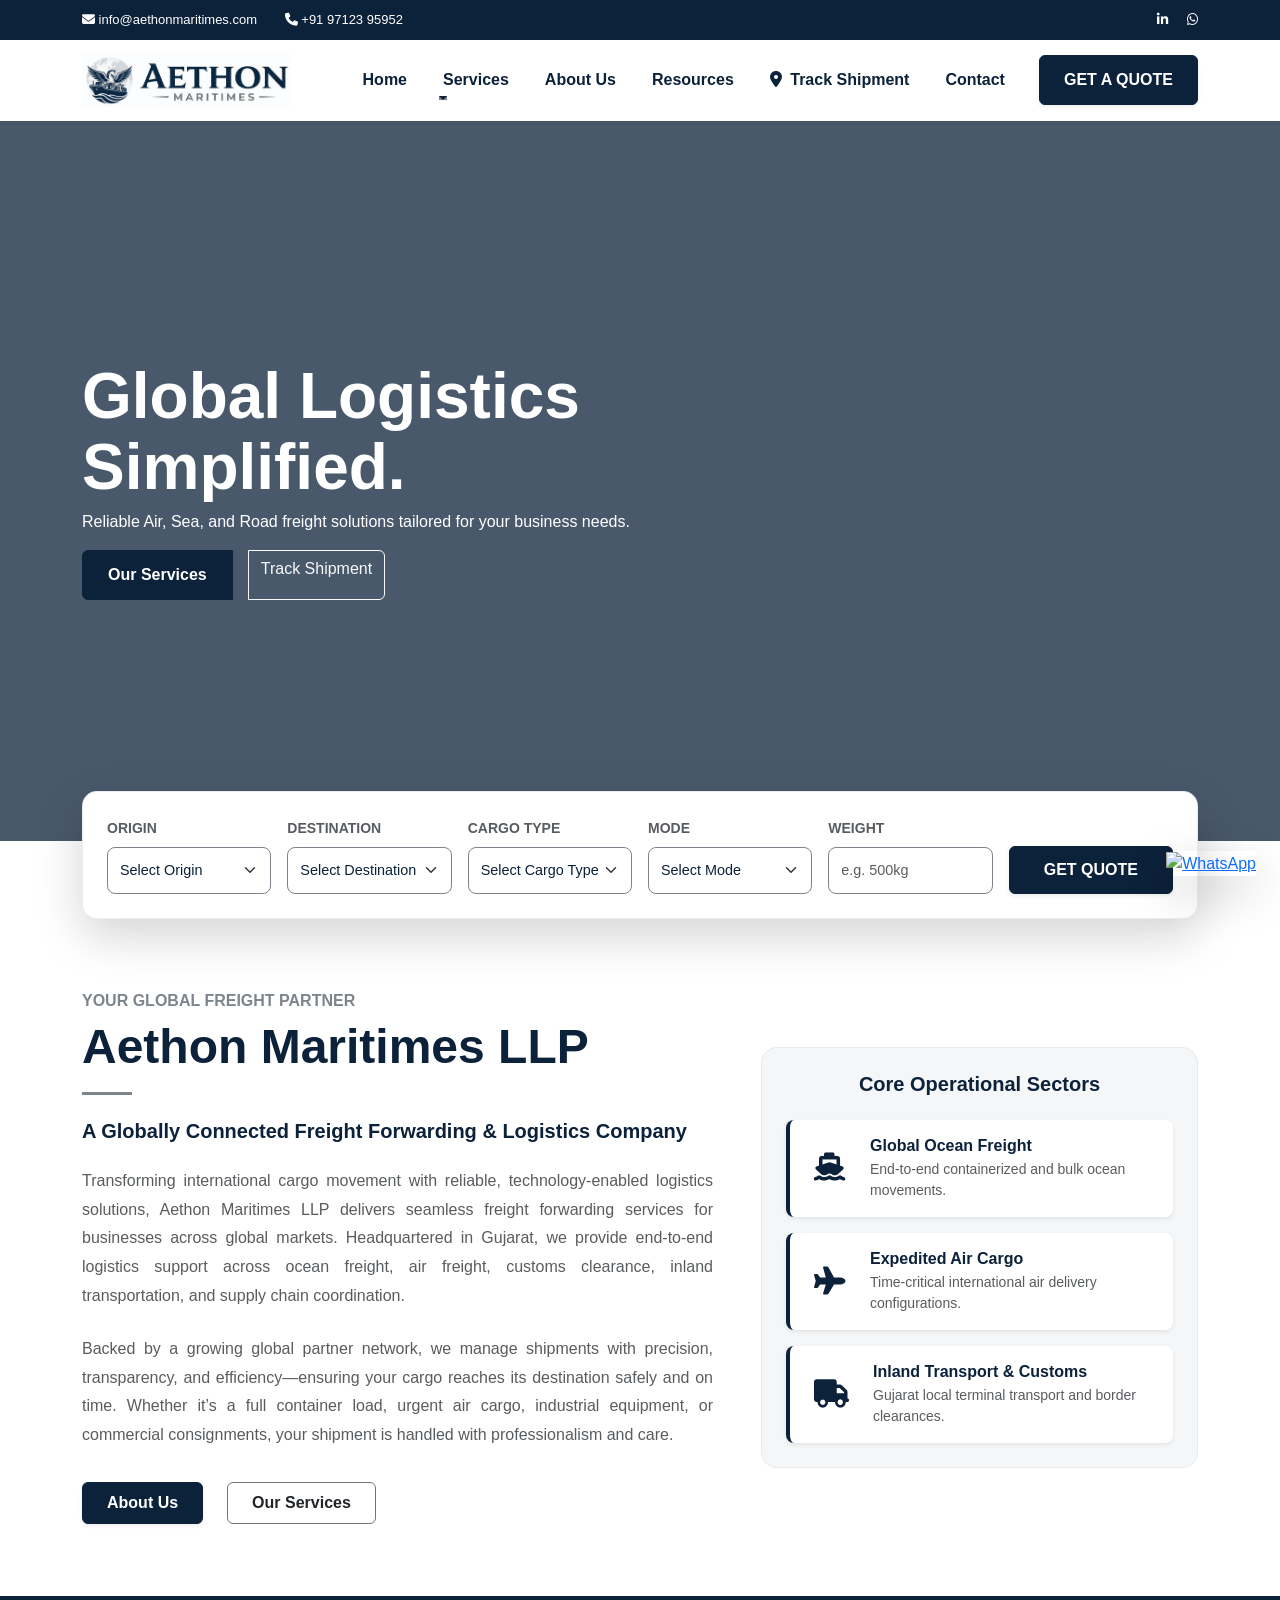
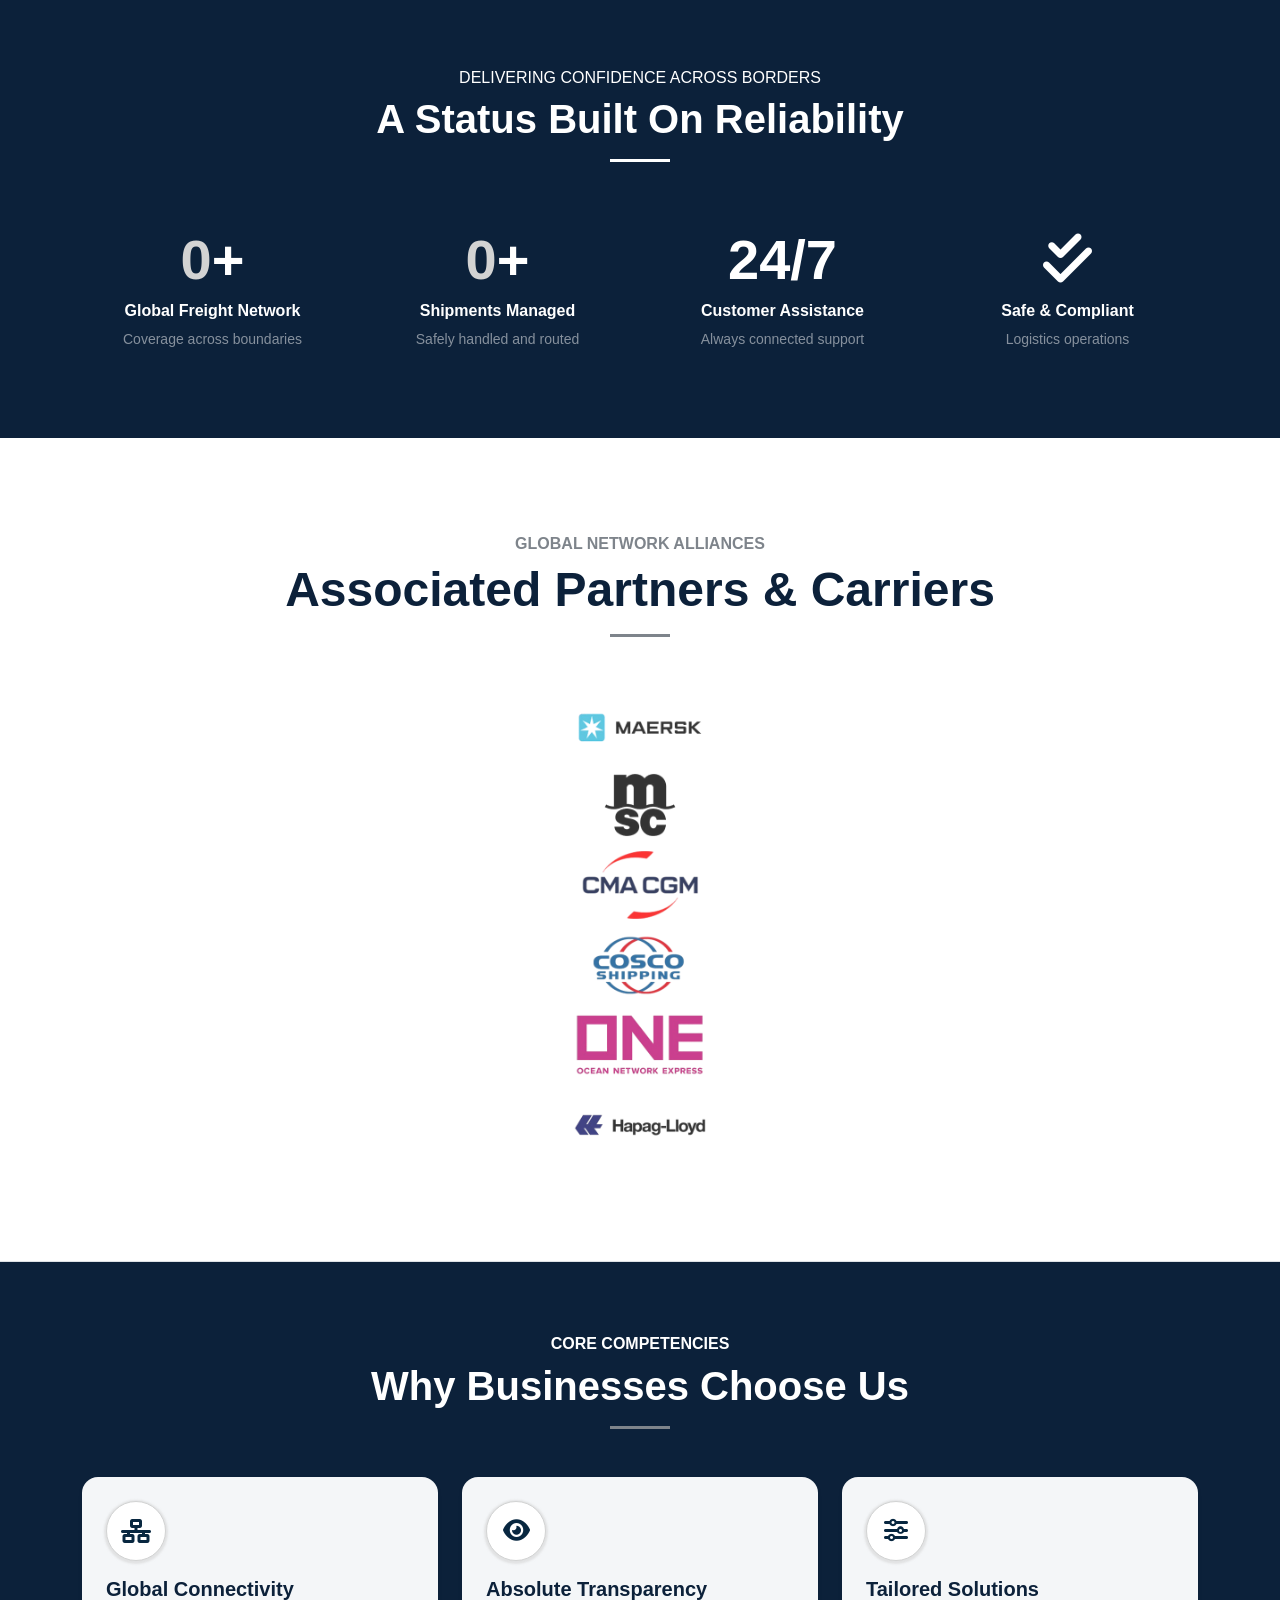
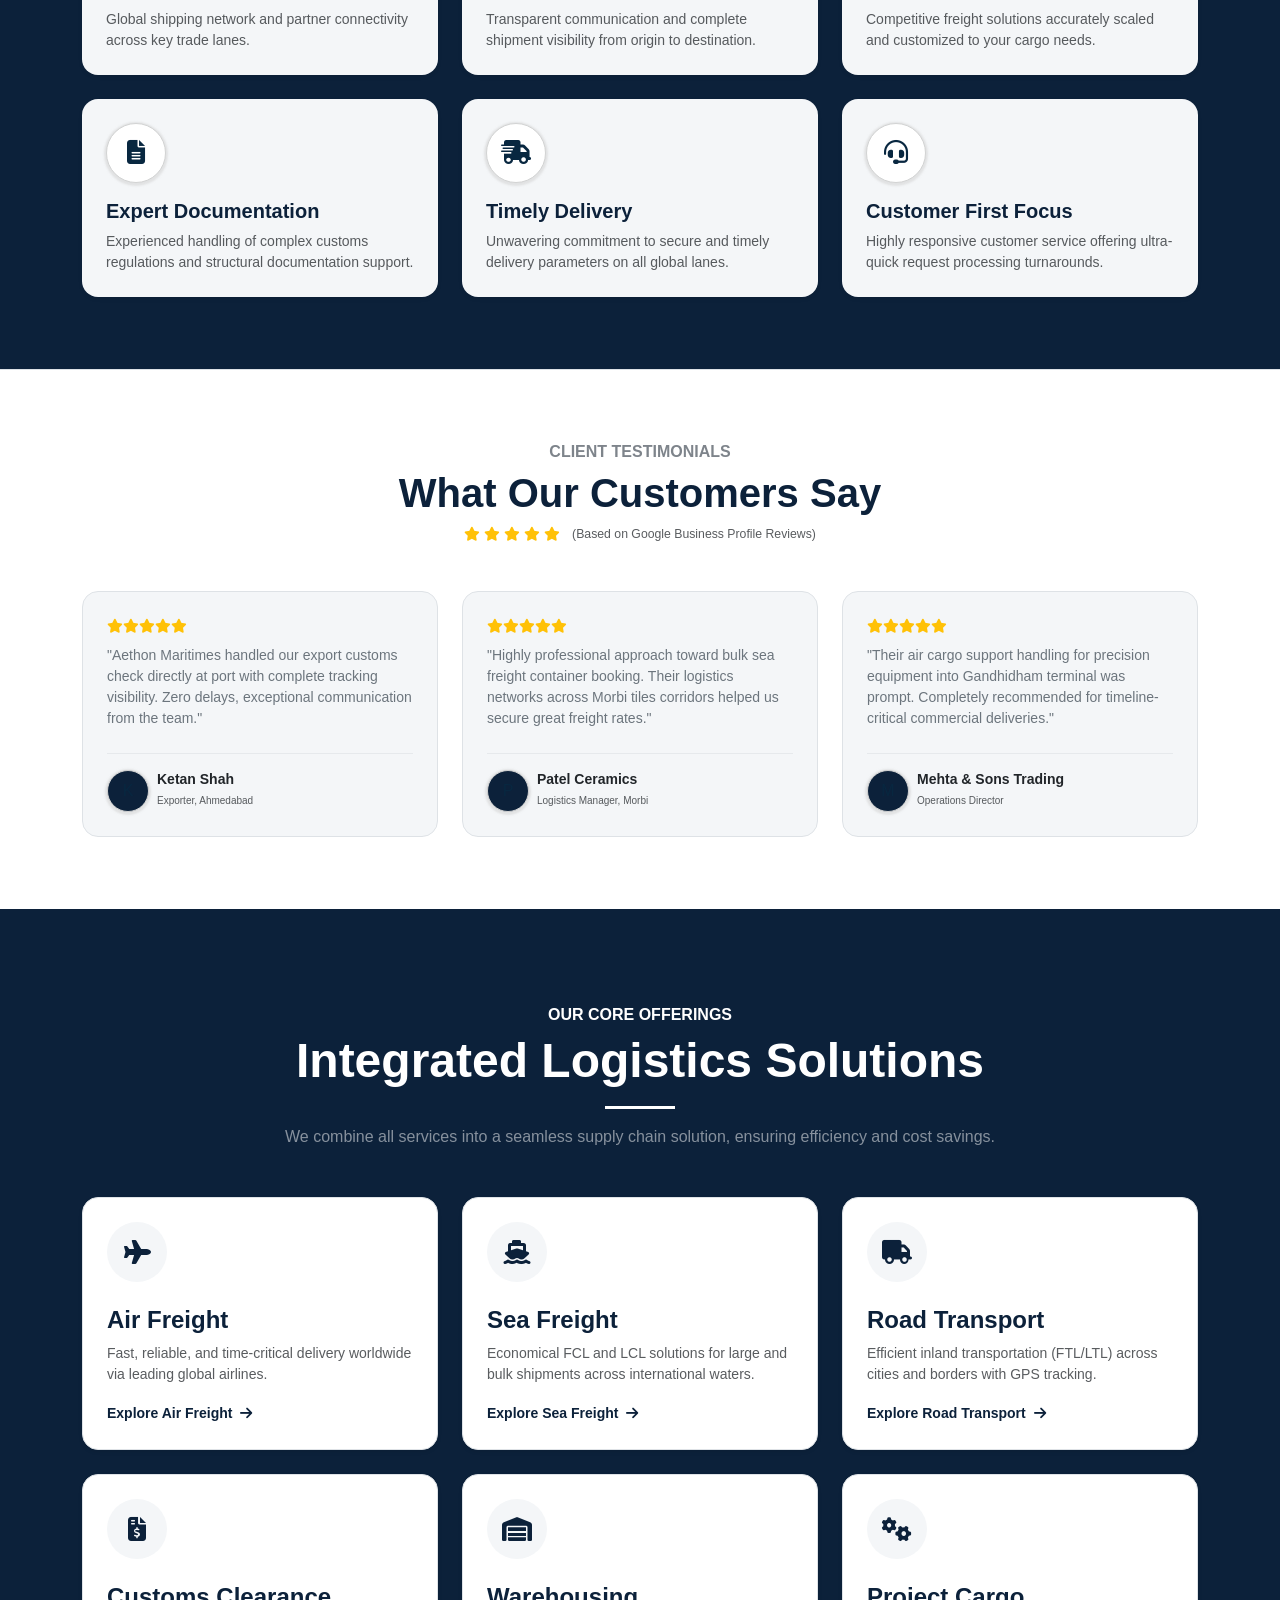
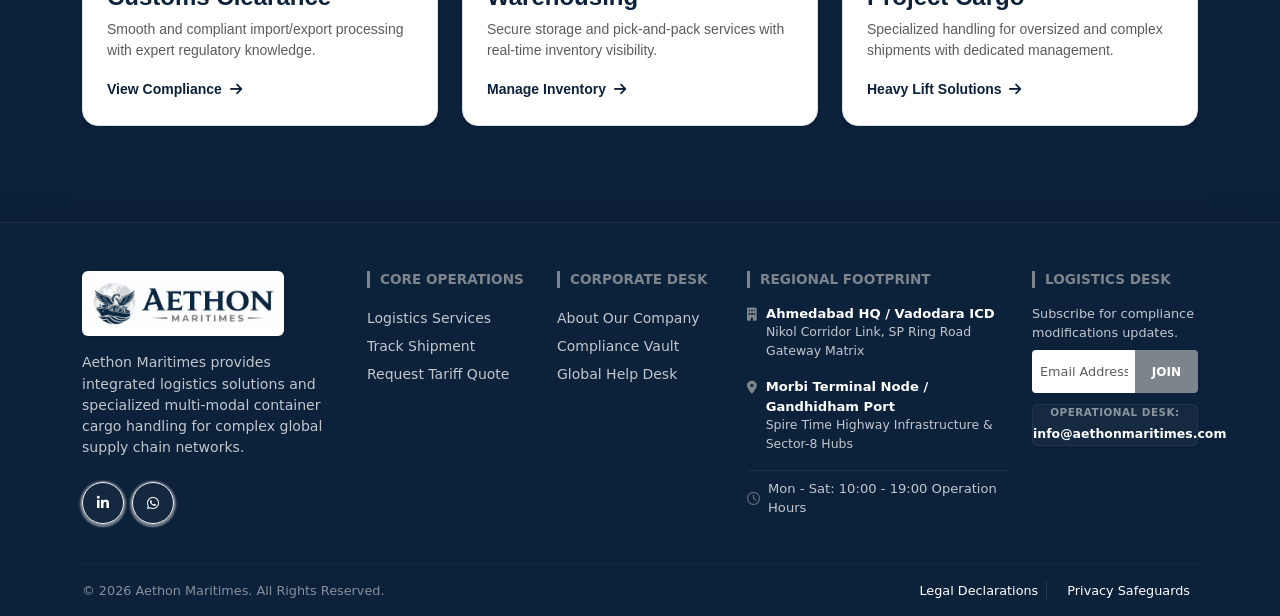
==== commit d8dc8c67: "x" ====
--- a/index.html
+++ b/index.html
@@ -4,6 +4,12 @@
     <meta charset="UTF-8">
     <meta name="viewport" content="width=device-width, initial-scale=1.0">
     <title>Aethon Maritimes | Global Freight & Logistics Excellence</title>
+
+    <!-- FOR STANDARD BROWSERS AND TABS -->
+    <link rel="icon" type="image/png" href="images/favicon.png">
+    
+    <!-- FOR APPLE/IOS MOBILE DEVICES SHORTCUTS (OPTIONAL) -->
+    <link rel="apple-touch-icon" href="images/favicon.png">
     
     <link href="https://cdn.jsdelivr.net/npm/bootstrap@5.3.0/dist/css/bootstrap.min.css" rel="stylesheet">
     <link rel="stylesheet" href="https://cdnjs.cloudflare.com/ajax/libs/animate.css/4.1.1/animate.min.css"/>
@@ -150,95 +156,97 @@
         <div class="container">
             <div class="card border-0 shadow-lg p-4" style="border-radius: 15px; background: #fff; border: 1px solid rgba(12, 33, 58, 0.08) !important;">
                 <form action="quote.html" method="GET">
-                    <div class="row g-3 align-items-end">
-                        
-                        <div class="col-md-2">
-                            <label class="form-label small fw-bold text-uppercase text-muted">Origin</label>
-                            <select class="form-select shadow-none" name="origin" required>
-                                <option value="" disabled selected>Select Origin</option>
-                                <option value="Mundra Port">Mundra Port (INMUN) - Gujarat</option>
-                                <option value="Kandla Port">Kandla Port (INKAN) - Gujarat</option>
-                                <option value="Ahmedabad ICD">Ahmedabad ICD (INAMD) - Gujarat</option>
-                                <option value="Morbi Corridor">Morbi Tiling Corridor - Gujarat</option>
-                                <option value="Vadodara ICD">Vadodara ICD (INBRC) - Gujarat</option>
-                                <option value="Hazira Port">Hazira Port (INHZR) - Surat</option>
-                                <option value="Pipavav Port">Pipavav Port (INPAV) - Rajula</option>
-                                <option value="Nhava Sheva">Nhava Sheva / JNPT (INNSA) - Mumbai</option>
-                                <option value="Chennai Port">Chennai Port (INMAA) - Tamil Nadu</option>
-                                <option value="Kolkata Port">Kolkata Port (INCCU) - West Bengal</option>
-                                <option value="Delhi ICD">Delhi ICD (INDLI) - Tughlakabad</option>
-                                <option value="Port of Rotterdam">Port of Rotterdam (NLRTM) - Netherlands</option>
-                                <option value="Port of Hamburg">Port of Hamburg (DEHAM) - Germany</option>
-                                <option value="Port of Singapore">Port of Singapore (SGSIN) - Singapore</option>
-                                <option value="Port of Shanghai">Port of Shanghai (CNSHA) - China</option>
-                                <option value="Jebel Ali Port">Jebel Ali Port (AEJEA) - Dubai UAE</option>
-                                <option value="Port of New York">Port of New York (USNYC) - United States</option>
-                                <option value="Port of Felixstowe">Port of Felixstowe (GBFXT) - United Kingdom</option>
-                                <option value="Port of Antwerp">Port of Antwerp (BEANR) - Belgium</option>
-                            </select>
-                        </div>
-
-                        <div class="col-md-2">
-                            <label class="form-label small fw-bold text-uppercase text-muted">Destination</label>
-                            <select class="form-select shadow-none" name="destination" required>
-                                <option value="" disabled selected>Select Destination</option>
-                                <option value="Mundra Port">Mundra Port (INMUN) - Gujarat</option>
-                                <option value="Kandla Port">Kandla Port (INKAN) - Gujarat</option>
-                                <option value="Ahmedabad ICD">Ahmedabad ICD (INAMD) - Gujarat</option>
-                                <option value="Morbi Corridor">Morbi Tiling Corridor - Gujarat</option>
-                                <option value="Vadodara ICD">Vadodara ICD (INBRC) - Gujarat</option>
-                                <option value="Hazira Port">Hazira Port (INHZR) - Surat</option>
-                                <option value="Pipavav Port">Pipavav Port (INPAV) - Rajula</option>
-                                <option value="Nhava Sheva">Nhava Sheva / JNPT (INNSA) - Mumbai</option>
-                                <option value="Chennai Port">Chennai Port (INMAA) - Tamil Nadu</option>
-                                <option value="Kolkata Port">Kolkata Port (INCCU) - West Bengal</option>
-                                <option value="Delhi ICD">Delhi ICD (INDLI) - Tughlakabad</option>
-                                <option value="Port of Rotterdam">Port of Rotterdam (NLRTM) - Netherlands</option>
-                                <option value="Port of Hamburg">Port of Hamburg (DEHAM) - Germany</option>
-                                <option value="Port of Singapore">Port of Singapore (SGSIN) - Singapore</option>
-                                <option value="Port of Shanghai">Port of Shanghai (CNSHA) - China</option>
-                                <option value="Jebel Ali Port">Jebel Ali Port (AEJEA) - Dubai UAE</option>
-                                <option value="Port of New York">Port of New York (USNYC) - United States</option>
-                                <option value="Port of Felixstowe">Port of Felixstowe (GBFXT) - United Kingdom</option>
-                                <option value="Port of Antwerp">Port of Antwerp (BEANR) - Belgium</option>
-                            </select>
-                        </div>
-
-                        <div class="col-md-2">
-                            <label class="form-label small fw-bold text-uppercase text-muted">Cargo Type</label>
-                            <select class="form-select shadow-none" name="cargo_type" required>
-                                <option value="General Cargo" selected>General Cargo</option>
-                                <option value="Chemicals / Hazardous">Chemicals / Hazardous</option>
-                                <option value="Pharmaceuticals (Cold Chain)">Pharmaceuticals (Cold Chain)</option>
-                                <option value="Automotive / Parts">Automotive / Parts</option>
-                                <option value="Textiles & Apparel">Textiles & Apparel</option>
-                                <option value="Industrial Machinery">Industrial Machinery</option>
-                            </select>
-                        </div>
-
-                        <div class="col-md-2">
-                            <label class="form-label small fw-bold text-uppercase text-muted">Mode</label>
-                            <select class="form-select shadow-none" name="mode" required>
-                                <option value="Air Freight">Air Freight</option>
-                                <option value="Sea Freight (FCL)" selected>Sea Freight (FCL)</option>
-                                <option value="Sea Freight (LCL)">Sea Freight (LCL)</option>
-                                <option value="Road Transport">Road Transport</option>
-                                <option value="Project Cargo">Project Cargo</option>
-                                <option value="Door-to-Door Delivery">Door-to-Door Delivery</option>
-                            </select>
-                        </div>
-
-                        <div class="col-md-2">
-                            <label class="form-label small fw-bold text-uppercase text-muted">Weight</label>
-                            <input type="text" class="form-control shadow-none" name="weight" placeholder="e.g. 500kg">
-                        </div>
-
-                        <div class="col-md-2">
-                            <button type="submit" class="btn btn-primary w-100 fw-bold py-2 shadow-sm my-get-btn">GET QUOTE</button>
-                        </div>
-
-                    </div>
-                </form>
+    <div class="row g-3 align-items-end">
+        
+        <div class="col-md-2">
+            <label class="form-label small fw-bold text-uppercase text-muted">Origin</label>
+            <select class="form-select shadow-none" name="origin" required>
+                <option value="" disabled selected>Select Origin</option>
+                <option value="Mundra Port">Mundra Port (INMUN) - Gujarat</option>
+                <option value="Kandla Port">Kandla Port (INKAN) - Gujarat</option>
+                <option value="Ahmedabad ICD">Ahmedabad ICD (INAMD) - Gujarat</option>
+                <option value="Morbi Corridor">Morbi Tiling Corridor - Gujarat</option>
+                <option value="Vadodara ICD">Vadodara ICD (INBRC) - Gujarat</option>
+                <option value="Hazira Port">Hazira Port (INHZR) - Surat</option>
+                <option value="Pipavav Port">Pipavav Port (INPAV) - Rajula</option>
+                <option value="Nhava Sheva">Nhava Sheva / JNPT (INNSA) - Mumbai</option>
+                <option value="Chennai Port">Chennai Port (INMAA) - Tamil Nadu</option>
+                <option value="Kolkata Port">Kolkata Port (INCCU) - West Bengal</option>
+                <option value="Delhi ICD">Delhi ICD (INDLI) - Tughlakabad</option>
+                <option value="Port of Rotterdam">Port of Rotterdam (NLRTM) - Netherlands</option>
+                <option value="Port of Hamburg">Port of Hamburg (DEHAM) - Germany</option>
+                <option value="Port of Singapore">Port of Singapore (SGSIN) - Singapore</option>
+                <option value="Port of Shanghai">Port of Shanghai (CNSHA) - China</option>
+                <option value="Jebel Ali Port">Jebel Ali Port (AEJEA) - Dubai UAE</option>
+                <option value="Port of New York">Port of New York (USNYC) - United States</option>
+                <option value="Port of Felixstowe">Port of Felixstowe (GBFXT) - United Kingdom</option>
+                <option value="Port of Antwerp">Port of Antwerp (BEANR) - Belgium</option>
+            </select>
+        </div>
+
+        <div class="col-md-2">
+            <label class="form-label small fw-bold text-uppercase text-muted">Destination</label>
+            <select class="form-select shadow-none" name="destination" required>
+                <option value="" disabled selected>Select Destination</option>
+                <option value="Mundra Port">Mundra Port (INMUN) - Gujarat</option>
+                <option value="Kandla Port">Kandla Port (INKAN) - Gujarat</option>
+                <option value="Ahmedabad ICD">Ahmedabad ICD (INAMD) - Gujarat</option>
+                <option value="Morbi Corridor">Morbi Tiling Corridor - Gujarat</option>
+                <option value="Vadodara ICD">Vadodara ICD (INBRC) - Gujarat</option>
+                <option value="Hazira Port">Hazira Port (INHZR) - Surat</option>
+                <option value="Pipavav Port">Pipavav Port (INPAV) - Rajula</option>
+                <option value="Nhava Sheva">Nhava Sheva / JNPT (INNSA) - Mumbai</option>
+                <option value="Chennai Port">Chennai Port (INMAA) - Tamil Nadu</option>
+                <option value="Kolkata Port">Kolkata Port (INCCU) - West Bengal</option>
+                <option value="Delhi ICD">Delhi ICD (INDLI) - Tughlakabad</option>
+                <option value="Port of Rotterdam">Port of Rotterdam (NLRTM) - Netherlands</option>
+                <option value="Port of Hamburg">Port of Hamburg (DEHAM) - Germany</option>
+                <option value="Port of Singapore">Port of Singapore (SGSIN) - Singapore</option>
+                <option value="Port of Shanghai">Port of Shanghai (CNSHA) - China</option>
+                <option value="Jebel Ali Port">Jebel Ali Port (AEJEA) - Dubai UAE</option>
+                <option value="Port of New York">Port of New York (USNYC) - United States</option>
+                <option value="Port of Felixstowe">Port of Felixstowe (GBFXT) - United Kingdom</option>
+                <option value="Port of Antwerp">Port of Antwerp (BEANR) - Belgium</option>
+            </select>
+        </div>
+
+        <div class="col-md-2">
+            <label class="form-label small fw-bold text-uppercase text-muted">Cargo Type</label>
+            <select class="form-select shadow-none" name="cargo_type" required>
+                <option value="" disabled selected>Select Cargo Type</option>
+                <option value="General Cargo">General Cargo</option>
+                <option value="Chemicals / Hazardous">Chemicals / Hazardous</option>
+                <option value="Pharmaceuticals (Cold Chain)">Pharmaceuticals (Cold Chain)</option>
+                <option value="Automotive / Parts">Automotive / Parts</option>
+                <option value="Textiles & Apparel">Textiles & Apparel</option>
+                <option value="Industrial Machinery">Industrial Machinery</option>
+            </select>
+        </div>
+
+        <div class="col-md-2">
+            <label class="form-label small fw-bold text-uppercase text-muted">Mode</label>
+            <select class="form-select shadow-none" name="transport_mode" required>
+                <option value="" disabled selected>Select Mode</option>
+                <option value="Air Freight">Air Freight</option>
+                <option value="Sea Freight (FCL)">Sea Freight (FCL)</option>
+                <option value="Sea Freight (LCL)">Sea Freight (LCL)</option>
+                <option value="Road Transport">Road Transport</option>
+                <option value="Project Cargo">Project Cargo</option>
+                <option value="Door-to-Door Delivery">Door-to-Door Delivery</option>
+            </select>
+        </div>
+
+        <div class="col-md-2">
+            <label class="form-label small fw-bold text-uppercase text-muted">Weight</label>
+            <input type="text" class="form-control shadow-none" name="weight_dimensions" placeholder="e.g. 500kg">
+        </div>
+
+        <div class="col-md-2">
+            <button type="submit" class="btn btn-primary w-100 fw-bold py-2 shadow-sm my-get-btn">GET QUOTE</button>
+        </div>
+
+    </div>
+</form>
             </div>
         </div>
     </section>
@@ -660,10 +668,16 @@
             <div class="col-lg-2 col-md-6">
                 <h6 class="text-uppercase tracking-wider fw-bold mb-3" style="color: var(--brand-slate); font-size: 0.85rem; border-left: 3px solid var(--brand-slate); padding-left: 10px;">Logistics Desk</h6>
                 <p class="small opacity-75 mb-2" style="font-size: 0.8rem;">Subscribe for compliance modifications updates.</p>
-                <div class="input-group mb-3 shadow-sm" style="height: 38px;">
-                    <input type="email" class="form-control border-0 px-2 small bg-white text-dark" placeholder="Email Address" style="border-radius: 4px 0 0 4px; font-size: 0.8rem;" required>
-                    <button class="btn fw-bold px-3 text-white text-uppercase" style="border-radius: 0 4px 4px 0; background-color: var(--brand-slate) !important; font-size: 0.75rem; tracking-spacing: 1px;">Join</button>
-                </div>
+                <!-- Form wrapper added around your original elements -->
+                <form action="subscribe.php" method="POST" class="input-group mb-3 shadow-sm" style="height: 38px;">
+                    
+                    <!-- Preserved: Added name="newsletter_email" to capture data -->
+                    <input type="email" name="newsletter_email" class="form-control border-0 px-2 small bg-white text-dark" placeholder="Email Address" style="border-radius: 4px 0 0 4px; font-size: 0.8rem;" required>
+                    
+                    <!-- Preserved: Added type="submit" to execute the submission -->
+                    <button type="submit" class="btn fw-bold px-3 text-white text-uppercase" style="border-radius: 0 4px 4px 0; background-color: var(--brand-slate) !important; font-size: 0.75rem; tracking-spacing: 1px;">Join</button>
+
+                </form>
                 <div class="p-2.5 rounded text-center" style="background: rgba(255,255,255,0.04); border: 1px solid rgba(255,255,255,0.06);">
                     <span class="d-block opacity-50 text-uppercase fw-bold" style="font-size: 0.65rem; letter-spacing: 0.5px;">Operational Desk:</span>
                     <a href="mailto:info@aethonmaritimes.com" class="text-white text-decoration-none fw-bold small" style="font-size: 0.78rem; transition: color 0.2s;" onmouseover="this.style.color='var(--brand-slate)'" onmouseout="this.style.color='#ffffff'">info@aethonmaritimes.com</a>
